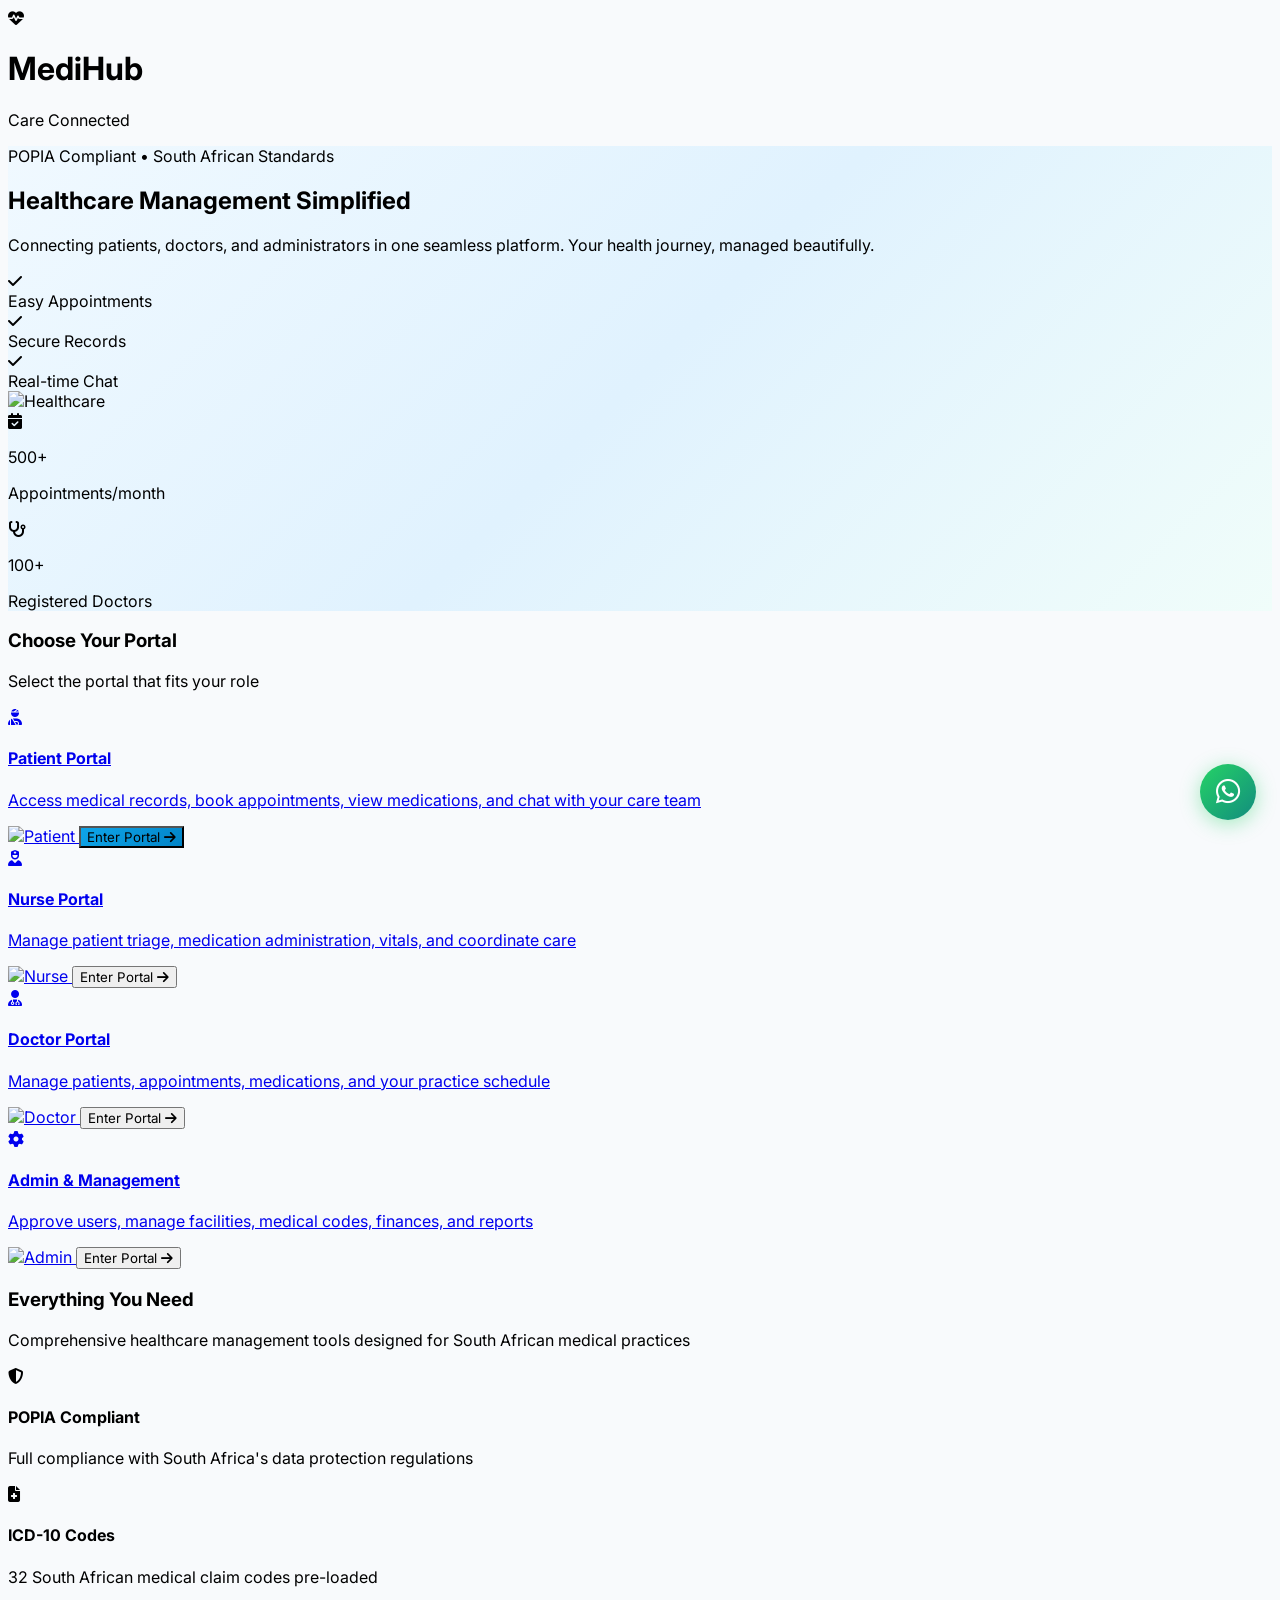
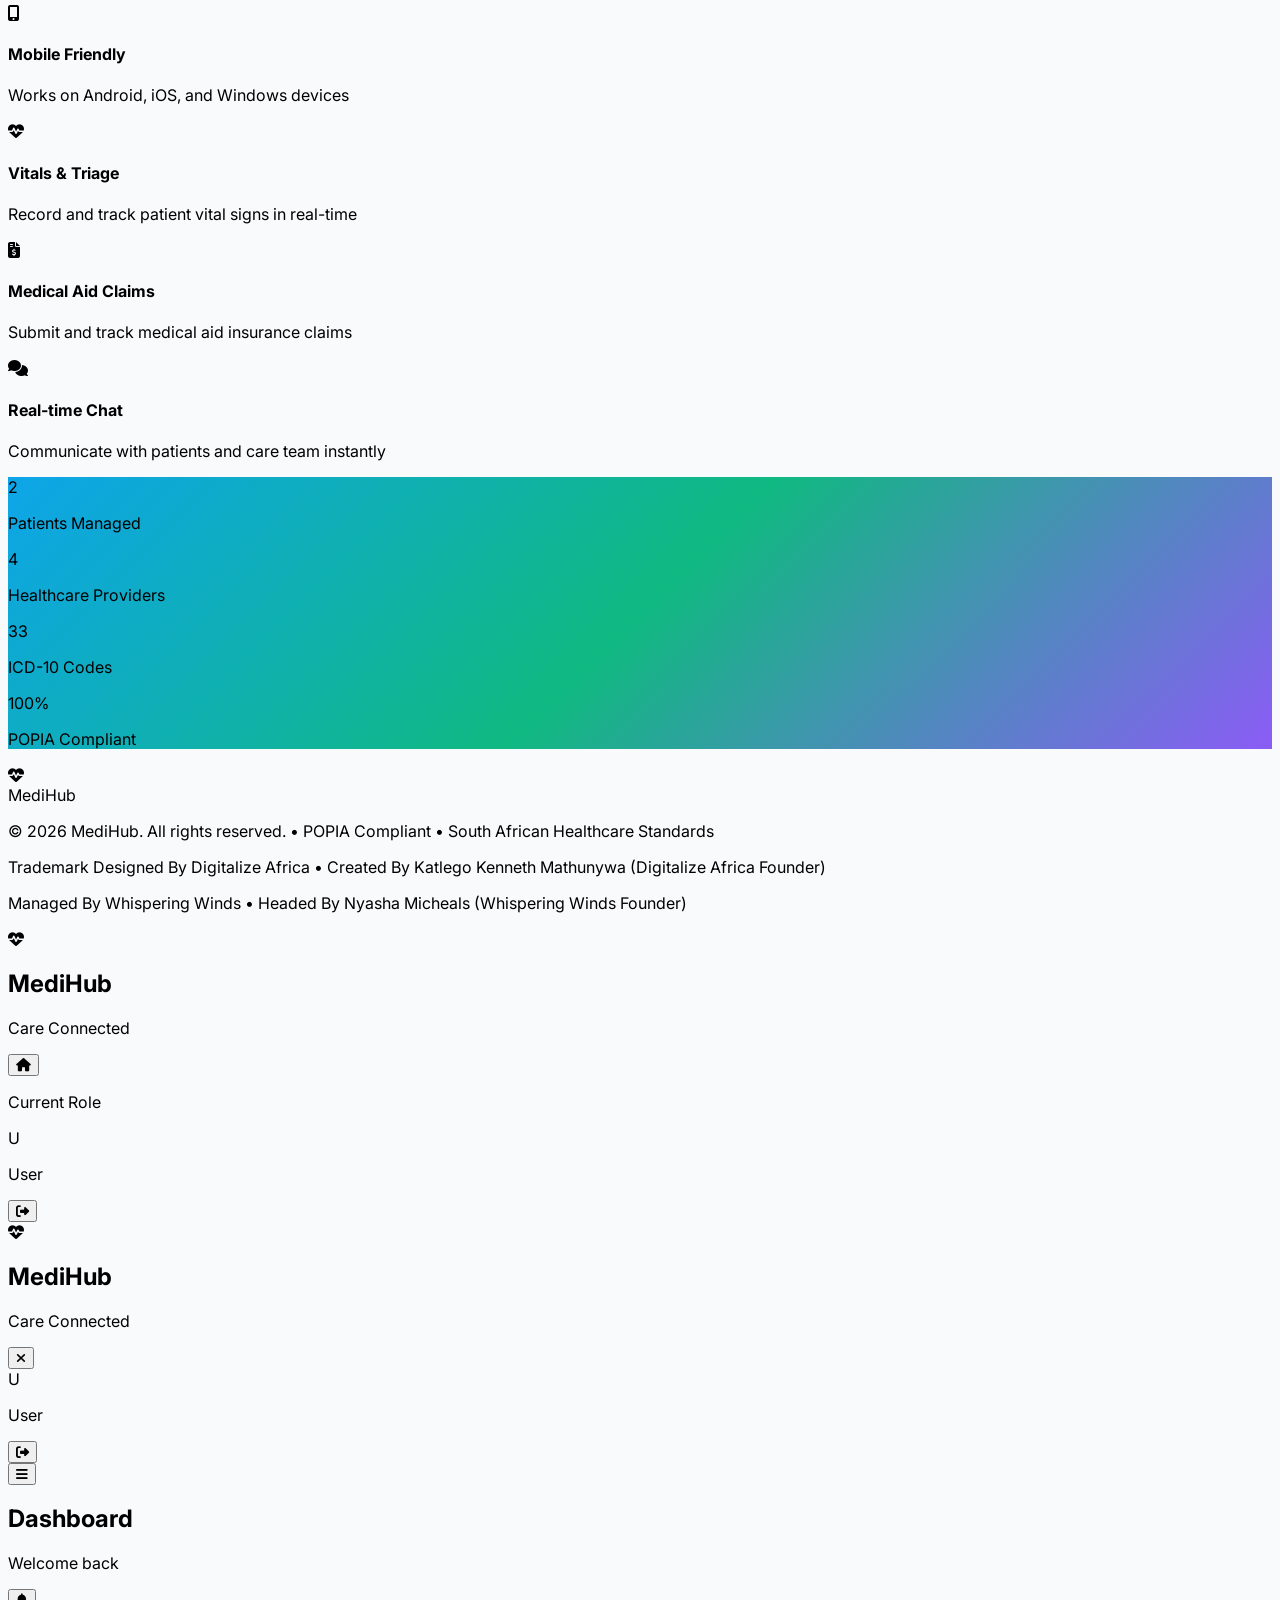
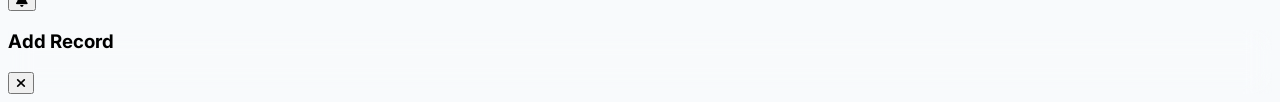
==== index.html @ 3eb8d5be "Deploy MediHub - full portal suite (admin, doctor, patient, nurse, styles, app)" ====
<!DOCTYPE html>
<html lang="en">
<head>
  <meta charset="UTF-8">
  <meta name="viewport" content="width=device-width, initial-scale=1.0">
  <title>MediHub - Care Connected</title>
  <script src="https://cdn.tailwindcss.com"></script>
  <script src="https://cdn.jsdelivr.net/npm/chart.js"></script>
  <link rel="stylesheet" href="https://cdnjs.cloudflare.com/ajax/libs/font-awesome/6.5.1/css/all.min.css">
  <style>
    @import url('https://fonts.googleapis.com/css2?family=Poppins:wght@300;400;500;600;700&display=swap');
    
    * { font-family: 'Poppins', sans-serif; }
    
    .sidebar-link.active { 
      background: linear-gradient(90deg, #0ea5e9 0%, #0284c7 100%); 
      color: white; 
      box-shadow: 0 4px 12px rgba(14, 165, 233, 0.3);
    }
    .modal { backdrop-filter: blur(8px); }
    .status-active { background: #dcfce7; color: #166534; }
    .status-inactive { background: #fee2e2; color: #991b1b; }
    .status-pending { background: #fef3c7; color: #92400e; }
    .status-completed { background: #dbeafe; color: #1e40af; }
    .status-scheduled { background: #e0e7ff; color: #3730a3; }
    .status-approved { background: #dcfce7; color: #166534; }
    .status-submitted { background: #dbeafe; color: #1e40af; }
    .status-rejected { background: #fee2e2; color: #991b1b; }
    .tab-btn.active { border-bottom: 2px solid #0ea5e9; color: #0ea5e9; font-weight: 600; }
    
    @keyframes fadeIn { from { opacity: 0; transform: translateY(10px); } to { opacity: 1; transform: translateY(0); } }
    @keyframes slideInLeft { from { opacity: 0; transform: translateX(-100%); } to { opacity: 1; transform: translateX(0); } }
    .fade-in { animation: fadeIn 0.4s cubic-bezier(0.16, 1, 0.3, 1); }
    .slide-in-left { animation: slideInLeft 0.3s ease-out; }
    .scroll-hidden::-webkit-scrollbar { display: none; }
    .scroll-hidden { -ms-overflow-style: none; scrollbar-width: none; }
    
    .portal-card { 
      transition: all 0.4s cubic-bezier(0.16, 1, 0.3, 1); 
    }
    .portal-card:hover { 
      transform: translateY(-8px); 
      box-shadow: 0 25px 50px -12px rgba(0, 0, 0, 0.15); 
    }
    
    .stat-card:hover {
      box-shadow: 0 10px 40px rgba(14, 165, 233, 0.15);
      transform: translateY(-3px);
      transition: all 0.3s ease;
    }
    
    .btn-primary {
      background: linear-gradient(135deg, #0ea5e9 0%, #0284c7 100%);
    }
    .btn-primary:hover {
      background: linear-gradient(135deg, #0284c7 0%, #0369a1 100%);
    }
    
    .gradient-bg {
      background: linear-gradient(135deg, #0ea5e9 0%, #10b981 50%, #8b5cf6 100%);
    }
    
    .hero-gradient {
      background: linear-gradient(135deg, #f0f9ff 0%, #e0f2fe 50%, #f0fdfa 100%);
    }
    
    .floating {
      animation: floating 3s ease-in-out infinite;
    }
    @keyframes floating {
      0%, 100% { transform: translateY(0px); }
      50% { transform: translateY(-15px); }
    }
    
    @keyframes pulse-ring {
      0% { transform: scale(0.8); opacity: 1; }
      100% { transform: scale(2); opacity: 0; }
    }
    .pulse-ring { animation: pulse-ring 1.5s cubic-bezier(0.215, 0.61, 0.355, 1) infinite; }
    
    @keyframes shimmer {
      0% { background-position: -200% 0; }
      100% { background-position: 200% 0; }
    }
    .shimmer-bg {
      background: linear-gradient(90deg, transparent 0%, rgba(255,255,255,0.4) 50%, transparent 100%);
      background-size: 200% 100%;
      animation: shimmer 2s infinite;
    }
    
    @media (max-width: 640px) {
      .stat-card h3 { font-size: 1.5rem; }
      .modal > div { margin: 0.5rem; max-height: 95vh; border-radius: 1.25rem; }
      table { font-size: 0.8125rem; }
      table th, table td { padding: 0.625rem 0.5rem; }
      .sidebar-link { padding: 0.875rem 1rem; }
      .portal-card { padding: 1.5rem; }
      .portal-card h4 { font-size: 1.25rem; }
    }
    
    @media (max-width: 480px) {
      .grid-cols-2 { grid-template-columns: repeat(1, minmax(0, 1fr)); }
      header h2 { font-size: 1.25rem; }
    }
    
    input[type="search"], input[type="text"], input[type="email"], input[type="number"], input[type="date"], input[type="time"], select, textarea {
      -webkit-appearance: none;
      -moz-appearance: none;
      appearance: none;
    }
    
    .toast {
      position: fixed; bottom: 1.5rem; right: 1.5rem; z-index: 9999;
      padding: 1rem 1.5rem; border-radius: 0.75rem; color: white; font-weight: 600;
      box-shadow: 0 10px 40px rgba(0,0,0,0.2);
      animation: fadeIn 0.3s ease-out;
    }
    .toast-success { background: linear-gradient(135deg, #10b981, #059669); }
    .toast-error { background: linear-gradient(135deg, #ef4444, #dc2626); }
    .toast-info { background: linear-gradient(135deg, #0ea5e9, #0284c7); }
  </style>
<link rel="stylesheet" href="styles.css">
</head>
<body class="bg-gray-50 text-gray-900">
  <!-- Landing Page -->
  <div id="landingPage" class="min-h-screen">
    <header class="bg-white shadow-sm sticky top-0 z-40">
      <div class="max-w-7xl mx-auto px-4 sm:px-6 lg:px-8 py-5">
        <div class="flex items-center justify-between">
          <div class="flex items-center gap-4">
            <div class="w-14 h-14 bg-gradient-to-br from-sky-500 to-emerald-500 rounded-2xl flex items-center justify-center shadow-lg">
              <i class="fas fa-heartbeat text-white text-3xl"></i>
            </div>
            <div>
              <h1 class="text-2xl md:text-3xl font-bold text-gray-900">MediHub</h1>
              <p class="text-sm text-gray-500">Care Connected</p>
            </div>
          </div>
        </div>
      </div>
    </header>

    <!-- Hero Section -->
    <section class="hero-gradient py-16 lg:py-24">
      <div class="max-w-7xl mx-auto px-4 sm:px-6 lg:px-8">
        <div class="grid lg:grid-cols-2 gap-12 items-center">
          <div class="space-y-8">
            <div class="inline-flex items-center gap-2 px-4 py-2 bg-white rounded-full shadow-sm border border-gray-100">
              <span class="flex h-2 w-2 relative">
                <span class="animate-ping absolute inline-flex h-full w-full rounded-full bg-emerald-400 opacity-75"></span>
                <span class="relative inline-flex rounded-full h-2 w-2 bg-emerald-500"></span>
              </span>
              <span class="text-sm font-medium text-gray-700">POPIA Compliant • South African Standards</span>
            </div>
            <h2 class="text-4xl lg:text-6xl font-bold text-gray-900 leading-tight">
              Healthcare Management <span class="text-transparent bg-clip-text bg-gradient-to-r from-sky-600 to-emerald-600">Simplified</span>
            </h2>
            <p class="text-xl text-gray-600 leading-relaxed max-w-lg">
              Connecting patients, doctors, and administrators in one seamless platform. Your health journey, managed beautifully.
            </p>
            <div class="flex flex-wrap gap-4">
              <div class="flex items-center gap-3">
                <div class="w-10 h-10 bg-emerald-100 rounded-full flex items-center justify-center text-emerald-600">
                  <i class="fas fa-check"></i>
                </div>
                <span class="text-gray-700 font-medium">Easy Appointments</span>
              </div>
              <div class="flex items-center gap-3">
                <div class="w-10 h-10 bg-sky-100 rounded-full flex items-center justify-center text-sky-600">
                  <i class="fas fa-check"></i>
                </div>
                <span class="text-gray-700 font-medium">Secure Records</span>
              </div>
              <div class="flex items-center gap-3">
                <div class="w-10 h-10 bg-purple-100 rounded-full flex items-center justify-center text-purple-600">
                  <i class="fas fa-check"></i>
                </div>
                <span class="text-gray-700 font-medium">Real-time Chat</span>
              </div>
            </div>
          </div>
          <div class="relative">
            <div class="floating">
              <img src="https://images.unsplash.com/photo-1576091160399-112ba8d25d1d?w=600&q=80" alt="Healthcare" class="rounded-3xl shadow-2xl">
            </div>
            <div class="absolute -bottom-6 -left-6 bg-white p-4 rounded-2xl shadow-xl border border-gray-100">
              <div class="flex items-center gap-3">
                <div class="w-12 h-12 bg-emerald-100 rounded-xl flex items-center justify-center">
                  <i class="fas fa-calendar-check text-2xl text-emerald-600"></i>
                </div>
                <div>
                  <p class="text-2xl font-bold text-gray-900">500+</p>
                  <p class="text-sm text-gray-500">Appointments/month</p>
                </div>
              </div>
            </div>
            <div class="absolute -top-6 -right-6 bg-white p-4 rounded-2xl shadow-xl border border-gray-100">
              <div class="flex items-center gap-3">
                <div class="w-12 h-12 bg-sky-100 rounded-xl flex items-center justify-center">
                  <i class="fas fa-stethoscope text-2xl text-sky-600"></i>
                </div>
                <div>
                  <p class="text-2xl font-bold text-gray-900">100+</p>
                  <p class="text-sm text-gray-500">Registered Doctors</p>
                </div>
              </div>
            </div>
          </div>
        </div>
      </div>
    </section>

    <!-- Portal Selection -->
    <main class="max-w-7xl mx-auto px-4 sm:px-6 lg:px-8 py-16">
      <div class="text-center mb-12">
        <h3 class="text-3xl md:text-4xl font-bold text-gray-900 mb-4">Choose Your Portal</h3>
        <p class="text-lg text-gray-600">Select the portal that fits your role</p>
      </div>

      <div class="grid grid-cols-1 md:grid-cols-2 lg:grid-cols-4 gap-8 max-w-7xl mx-auto">
        <a href="patient-portal.html" class="portal-card bg-white rounded-3xl border border-gray-200 p-8 shadow-sm block">
          <div class="w-24 h-24 bg-gradient-to-br from-sky-500 to-sky-600 rounded-3xl flex items-center justify-center mb-6 mx-auto shadow-lg">
            <i class="fas fa-user-injured text-white text-5xl"></i>
          </div>
          <div class="text-center">
            <h4 class="text-2xl font-bold text-gray-900 mb-3">Patient Portal</h4>
            <p class="text-gray-600 mb-6">Access medical records, book appointments, view medications, and chat with your care team</p>
            <img src="https://images.unsplash.com/photo-1505751172876-fa1923c5c528?w=400&q=80" alt="Patient" class="w-full h-40 object-cover rounded-2xl mb-6">
            <button class="w-full btn-primary hover:shadow-lg text-white py-4 px-6 rounded-2xl font-semibold transition-all flex items-center justify-center gap-2">
              Enter Portal <i class="fas fa-arrow-right"></i>
            </button>
          </div>
        </a>

        <a href="nurse-portal.html" class="portal-card bg-white rounded-3xl border border-gray-200 p-8 shadow-sm block">
          <div class="w-24 h-24 bg-gradient-to-br from-amber-500 to-orange-500 rounded-3xl flex items-center justify-center mb-6 mx-auto shadow-lg">
            <i class="fas fa-user-nurse text-white text-5xl"></i>
          </div>
          <div class="text-center">
            <h4 class="text-2xl font-bold text-gray-900 mb-3">Nurse Portal</h4>
            <p class="text-gray-600 mb-6">Manage patient triage, medication administration, vitals, and coordinate care</p>
            <img src="https://images.unsplash.com/photo-1584515933487-779824d29309?w=400&q=80" alt="Nurse" class="w-full h-40 object-cover rounded-2xl mb-6">
            <button class="w-full bg-gradient-to-r from-amber-500 to-orange-500 hover:shadow-lg text-white py-4 px-6 rounded-2xl font-semibold transition-all flex items-center justify-center gap-2">
              Enter Portal <i class="fas fa-arrow-right"></i>
            </button>
          </div>
        </a>

        <a href="doctor-portal.html" class="portal-card bg-white rounded-3xl border border-gray-200 p-8 shadow-sm block">
          <div class="w-24 h-24 bg-gradient-to-br from-emerald-500 to-emerald-600 rounded-3xl flex items-center justify-center mb-6 mx-auto shadow-lg">
            <i class="fas fa-user-md text-white text-5xl"></i>
          </div>
          <div class="text-center">
            <h4 class="text-2xl font-bold text-gray-900 mb-3">Doctor Portal</h4>
            <p class="text-gray-600 mb-6">Manage patients, appointments, medications, and your practice schedule</p>
            <img src="https://images.unsplash.com/photo-1559839734-2b71ea197ec2?w=400&q=80" alt="Doctor" class="w-full h-40 object-cover rounded-2xl mb-6">
            <button class="w-full bg-gradient-to-r from-emerald-500 to-emerald-600 hover:shadow-lg text-white py-4 px-6 rounded-2xl font-semibold transition-all flex items-center justify-center gap-2">
              Enter Portal <i class="fas fa-arrow-right"></i>
            </button>
          </div>
        </a>

        <a href="admin-portal.html" class="portal-card bg-white rounded-3xl border border-gray-200 p-8 shadow-sm block">
          <div class="w-24 h-24 bg-gradient-to-br from-purple-500 to-purple-600 rounded-3xl flex items-center justify-center mb-6 mx-auto shadow-lg">
            <i class="fas fa-cog text-white text-5xl"></i>
          </div>
          <div class="text-center">
            <h4 class="text-2xl font-bold text-gray-900 mb-3">Admin & Management</h4>
            <p class="text-gray-600 mb-6">Approve users, manage facilities, medical codes, finances, and reports</p>
            <img src="https://images.unsplash.com/photo-1460925895917-afdab827c52f?w=400&q=80" alt="Admin" class="w-full h-40 object-cover rounded-2xl mb-6">
            <button class="w-full bg-gradient-to-r from-purple-500 to-purple-600 hover:shadow-lg text-white py-4 px-6 rounded-2xl font-semibold transition-all flex items-center justify-center gap-2">
              Enter Portal <i class="fas fa-arrow-right"></i>
            </button>
          </div>
        </a>
      </div>
    </main>

    <!-- Features Section -->
    <section class="py-16 bg-white">
      <div class="max-w-7xl mx-auto px-4 sm:px-6 lg:px-8">
        <div class="text-center mb-12">
          <h3 class="text-3xl md:text-4xl font-bold text-gray-900 mb-4">Everything You Need</h3>
          <p class="text-lg text-gray-600 max-w-2xl mx-auto">Comprehensive healthcare management tools designed for South African medical practices</p>
        </div>
        <div class="grid grid-cols-1 sm:grid-cols-2 lg:grid-cols-3 gap-8">
          <div class="p-6 bg-gradient-to-br from-sky-50 to-sky-100 rounded-2xl border border-sky-200">
            <div class="w-14 h-14 bg-gradient-to-br from-sky-500 to-sky-600 rounded-2xl flex items-center justify-center mb-4 shadow-lg">
              <i class="fas fa-shield-alt text-white text-2xl"></i>
            </div>
            <h4 class="text-xl font-bold text-gray-900 mb-2">POPIA Compliant</h4>
            <p class="text-gray-600">Full compliance with South Africa's data protection regulations</p>
          </div>
          <div class="p-6 bg-gradient-to-br from-emerald-50 to-emerald-100 rounded-2xl border border-emerald-200">
            <div class="w-14 h-14 bg-gradient-to-br from-emerald-500 to-emerald-600 rounded-2xl flex items-center justify-center mb-4 shadow-lg">
              <i class="fas fa-file-medical text-white text-2xl"></i>
            </div>
            <h4 class="text-xl font-bold text-gray-900 mb-2">ICD-10 Codes</h4>
            <p class="text-gray-600">32 South African medical claim codes pre-loaded</p>
          </div>
          <div class="p-6 bg-gradient-to-br from-purple-50 to-purple-100 rounded-2xl border border-purple-200">
            <div class="w-14 h-14 bg-gradient-to-br from-purple-500 to-purple-600 rounded-2xl flex items-center justify-center mb-4 shadow-lg">
              <i class="fas fa-mobile-alt text-white text-2xl"></i>
            </div>
            <h4 class="text-xl font-bold text-gray-900 mb-2">Mobile Friendly</h4>
            <p class="text-gray-600">Works on Android, iOS, and Windows devices</p>
          </div>
          <div class="p-6 bg-gradient-to-br from-amber-50 to-amber-100 rounded-2xl border border-amber-200">
            <div class="w-14 h-14 bg-gradient-to-br from-amber-500 to-amber-600 rounded-2xl flex items-center justify-center mb-4 shadow-lg">
              <i class="fas fa-heartbeat text-white text-2xl"></i>
            </div>
            <h4 class="text-xl font-bold text-gray-900 mb-2">Vitals & Triage</h4>
            <p class="text-gray-600">Record and track patient vital signs in real-time</p>
          </div>
          <div class="p-6 bg-gradient-to-br from-red-50 to-red-100 rounded-2xl border border-red-200">
            <div class="w-14 h-14 bg-gradient-to-br from-red-500 to-red-600 rounded-2xl flex items-center justify-center mb-4 shadow-lg">
              <i class="fas fa-file-invoice-dollar text-white text-2xl"></i>
            </div>
            <h4 class="text-xl font-bold text-gray-900 mb-2">Medical Aid Claims</h4>
            <p class="text-gray-600">Submit and track medical aid insurance claims</p>
          </div>
          <div class="p-6 bg-gradient-to-br from-indigo-50 to-indigo-100 rounded-2xl border border-indigo-200">
            <div class="w-14 h-14 bg-gradient-to-br from-indigo-500 to-indigo-600 rounded-2xl flex items-center justify-center mb-4 shadow-lg">
              <i class="fas fa-comments text-white text-2xl"></i>
            </div>
            <h4 class="text-xl font-bold text-gray-900 mb-2">Real-time Chat</h4>
            <p class="text-gray-600">Communicate with patients and care team instantly</p>
          </div>
        </div>
      </div>
    </section>

    <!-- Stats Banner -->
    <section class="gradient-bg py-16">
      <div class="max-w-7xl mx-auto px-4 sm:px-6 lg:px-8">
        <div class="grid grid-cols-2 lg:grid-cols-4 gap-8 text-center">
          <div>
            <p class="text-4xl md:text-5xl font-bold text-white mb-2" id="statPatients">0</p>
            <p class="text-white/80 font-medium">Patients Managed</p>
          </div>
          <div>
            <p class="text-4xl md:text-5xl font-bold text-white mb-2" id="statProviders">0</p>
            <p class="text-white/80 font-medium">Healthcare Providers</p>
          </div>
          <div>
            <p class="text-4xl md:text-5xl font-bold text-white mb-2" id="statCodes">0</p>
            <p class="text-white/80 font-medium">ICD-10 Codes</p>
          </div>
          <div>
            <p class="text-4xl md:text-5xl font-bold text-white mb-2">100%</p>
            <p class="text-white/80 font-medium">POPIA Compliant</p>
          </div>
        </div>
      </div>
    </section>

    <footer class="bg-white border-t border-gray-200 py-8">
      <div class="max-w-7xl mx-auto px-4 sm:px-6 lg:px-8">
        <div class="flex flex-col md:flex-row items-center justify-between gap-4">
          <div class="flex items-center gap-3">
            <div class="w-10 h-10 bg-gradient-to-br from-sky-500 to-emerald-500 rounded-xl flex items-center justify-center">
              <i class="fas fa-heartbeat text-white text-xl"></i>
            </div>
            <span class="font-semibold text-gray-900">MediHub</span>
          </div>
          <p class="text-gray-500 text-center text-sm">© 2026 MediHub. All rights reserved. • POPIA Compliant • South African Healthcare Standards</p>
        </div>
        <div class="mt-4 pt-4 border-t border-gray-100 text-center">
          <p class="text-xs text-gray-400">Trademark Designed By <span class="font-semibold text-gray-500">Digitalize Africa</span> • Created By <span class="font-semibold text-gray-500">Katlego Kenneth Mathunywa</span> (Digitalize Africa Founder)</p>
          <p class="text-xs text-gray-400 mt-1">Managed By <span class="font-semibold text-gray-500">Whispering Winds</span> • Headed By <span class="font-semibold text-gray-500">Nyasha Micheals</span> (Whispering Winds Founder)</p>
        </div>
      </div>
    </footer>
  </div>

  <!-- Application -->
  <div id="app" class="flex h-screen overflow-hidden hidden">
    <aside id="sidebar" class="w-72 bg-white border-r border-gray-200 flex-shrink-0 hidden md:flex flex-col transition-all duration-300">
      <div class="p-6 border-b border-gray-200">
        <div class="flex items-center justify-between">
          <div class="flex items-center gap-3">
            <div class="w-12 h-12 bg-gradient-to-br from-sky-500 to-emerald-500 rounded-2xl flex items-center justify-center">
              <i class="fas fa-heartbeat text-white text-2xl"></i>
            </div>
            <div>
              <h1 class="text-xl font-bold text-gray-900">MediHub</h1>
              <p class="text-xs text-gray-500">Care Connected</p>
            </div>
          </div>
          <button onclick="goToLanding()" class="text-gray-500 hover:text-gray-700" title="Back to Landing">
            <i class="fas fa-home text-lg"></i>
          </button>
        </div>
      </div>
      
      <div id="roleDisplay" class="p-4 border-b border-gray-200">
        <div class="bg-gradient-to-r from-sky-50 to-emerald-50 rounded-xl p-4">
          <p class="text-xs font-semibold text-gray-600 mb-1">Current Role</p>
          <p id="currentRoleText" class="text-base font-bold text-gray-900 capitalize"></p>
        </div>
      </div>
      
      <nav id="sidebarNav" class="flex-1 p-4 space-y-2 overflow-y-auto scroll-hidden"></nav>
      
      <div class="p-4 border-t border-gray-200 bg-gray-50">
        <div class="flex items-center gap-4">
          <div class="w-12 h-12 bg-gradient-to-br from-sky-500 to-emerald-500 rounded-full flex items-center justify-center text-white font-semibold text-lg" id="userAvatar">U</div>
          <div class="flex-1 min-w-0">
            <p class="text-sm font-medium text-gray-900 truncate" id="userName">User</p>
            <p class="text-xs text-gray-500 truncate" id="userRoleText"></p>
          </div>
          <button onclick="logout()" class="text-gray-400 hover:text-red-500 p-2 rounded-lg transition-all" title="Logout">
            <i class="fas fa-sign-out-alt text-lg"></i>
          </button>
        </div>
      </div>
    </aside>

    <div id="mobileOverlay" class="fixed inset-0 bg-black bg-opacity-50 z-40 hidden md:hidden"></div>
    <aside id="mobileSidebar" class="fixed inset-y-0 left-0 w-72 bg-white flex-shrink-0 flex flex-col transition-transform duration-300 -translate-x-full z-50 md:hidden shadow-2xl">
      <div class="p-6 border-b border-gray-200">
        <div class="flex items-center justify-between">
          <div class="flex items-center gap-3">
            <div class="w-12 h-12 bg-gradient-to-br from-sky-500 to-emerald-500 rounded-2xl flex items-center justify-center">
              <i class="fas fa-heartbeat text-white text-2xl"></i>
            </div>
            <div>
              <h1 class="text-xl font-bold text-gray-900">MediHub</h1>
              <p class="text-xs text-gray-500">Care Connected</p>
            </div>
          </div>
          <button id="closeMobileSidebar" class="text-gray-500 hover:text-gray-700">
            <i class="fas fa-times text-2xl"></i>
          </button>
        </div>
      </div>
      <div id="mobileNav" class="flex-1 overflow-y-auto p-4 space-y-2"></div>
      <div class="p-4 border-t border-gray-200 bg-gray-50">
        <div class="flex items-center gap-3">
          <div class="w-10 h-10 bg-gradient-to-br from-sky-500 to-emerald-500 rounded-full flex items-center justify-center text-white font-semibold" id="mobileUserAvatar">U</div>
          <div class="flex-1 min-w-0">
            <p class="text-sm font-medium text-gray-900 truncate" id="mobileUserName">User</p>
            <p class="text-xs text-gray-500 truncate" id="mobileUserRole"></p>
          </div>
          <button onclick="logout()" class="text-gray-400 hover:text-red-500 p-2 rounded-lg transition-all" title="Logout">
            <i class="fas fa-sign-out-alt"></i>
          </button>
        </div>
      </div>
    </aside>

    <div class="flex-1 flex flex-col overflow-hidden bg-gray-50">
      <header class="bg-white border-b border-gray-200 px-4 md:px-8 py-4 shadow-sm">
        <div class="flex items-center justify-between">
          <div class="flex items-center gap-4">
            <button id="mobileMenuBtn" class="md:hidden text-gray-600 hover:text-gray-900 p-2 hover:bg-gray-100 rounded-xl">
              <i class="fas fa-bars text-2xl"></i>
            </button>
            <div>
              <h2 class="text-2xl md:text-3xl font-bold text-gray-900" id="pageTitle">Dashboard</h2>
              <p class="text-sm text-gray-500 hidden sm:block" id="pageSubtitle">Welcome back</p>
            </div>
          </div>
          <div class="flex items-center gap-3">
            <button class="relative p-3 text-gray-600 hover:bg-gray-100 rounded-xl transition-all">
              <i class="fas fa-bell text-xl"></i>
              <span class="absolute top-1 right-1 w-3 h-3 bg-red-500 rounded-full border-2 border-white"></span>
            </button>
          </div>
        </div>
      </header>

      <main id="contentArea" class="flex-1 overflow-y-auto p-4 md:p-8 pb-24"></main>
    </div>
  </div>

  <!-- Modal -->
  <div id="modal" class="modal fixed inset-0 bg-black bg-opacity-60 hidden items-center justify-center z-[60] p-4">
    <div class="bg-white rounded-3xl shadow-2xl w-full max-w-2xl max-h-[90vh] overflow-y-auto">
      <div class="p-6 md:p-8 border-b border-gray-200 flex items-center justify-between sticky top-0 bg-white z-10">
        <h3 class="text-xl md:text-2xl font-bold text-gray-900" id="modalTitle">Add Record</h3>
        <button id="closeModal" class="text-gray-400 hover:text-gray-600 transition-all p-2 hover:bg-gray-100 rounded-xl">
          <i class="fas fa-times text-2xl"></i>
        </button>
      </div>
      <form id="modalForm" class="p-6 md:p-8 space-y-5"></form>
    </div>
  </div>

<script>
const DB_NAME = 'MediHubDB';
const DB_VERSION = 5;
let db;
let currentRole = null;
let currentView = 'dashboard';
let editingId = null;
let currentUser = null; // To store the logged-in user

const initDB = () => {
  return new Promise((resolve, reject) => {
    const request = indexedDB.open(DB_NAME, DB_VERSION);
    request.onerror = () => reject(request.error);
    request.onsuccess = () => {
      db = request.result;
      resolve(db);
    };
    request.onupgradeneeded = (event) => {
      db = event.target.result;
      const stores = ['patients', 'doctors', 'nurses', 'vitals', 'clinics', 'hospitals', 'medications', 'appointments', 'records', 'admins', 'medicalCodes', 'auditLogs', 'chatMessages', 'doctorSchedules', 'payments', 'expenses', 'claims', 'invoices', 'prescriptions', 'doctorNotes', 'procedures'];
      stores.forEach(store => {
        if (!db.objectStoreNames.contains(store)) db.createObjectStore(store, { keyPath: 'id', autoIncrement: true });
      });
    };
  });
};

const dbAdd = (store, data) => {
  return new Promise((resolve, reject) => {
    const tx = db.transaction(store, 'readwrite');
    const request = tx.objectStore(store).add(data);
    request.onsuccess = () => resolve(request.result);
    request.onerror = () => reject(request.error);
  });
};
const dbGetAll = (store) => new Promise((resolve, reject) => {
  const tx = db.transaction(store, 'readonly');
  const request = tx.objectStore(store).getAll();
  request.onsuccess = () => resolve(request.result);
  request.onerror = () => reject(request.error);
});
const dbGetById = (store, id) => new Promise((resolve, reject) => {
  const tx = db.transaction(store, 'readonly');
  const request = tx.objectStore(store).get(id);
  request.onsuccess = () => resolve(request.result);
  request.onerror = () => reject(request.error);
});
const dbUpdate = (store, data) => new Promise((resolve, reject) => {
  const tx = db.transaction(store, 'readwrite');
  const request = tx.objectStore(store).put(data);
  request.onsuccess = () => resolve(request.result);
  request.onerror = () => reject(request.error);
});
const dbDelete = (store, id) => new Promise((resolve, reject) => {
  const tx = db.transaction(store, 'readwrite');
  const request = tx.objectStore(store).delete(id);
  request.onsuccess = () => resolve();
  request.onerror = () => reject(request.error);
});

const loadSampleData = async () => {
  const patients = await dbGetAll('patients');
  if (patients.length > 0) return;
  const samplePatients = [
    { firstName: 'John', lastName: 'Smith', username: 'Patient1', password: 'Patient@123', email: 'john.smith@email.com', phone: '082 123 4567', idNumber: '8503155012089', dob: '1985-03-15', gender: 'Male', address: '123 Main St, Johannesburg, GP', postalCode: '2000', bloodType: 'O+', allergies: 'Penicillin', medicalAid: 'Discovery Health', medicalAidNumber: 'DH123456', chronicConditions: 'Hypertension, Type 2 Diabetes', currentMedications: 'Metformin 500mg, Lisinopril 10mg', medicalHistory: 'Appendectomy 2015', familyHistory: 'Father - Heart Disease', emergencyContactName: 'Jane Smith', emergencyContactPhone: '082 111 2222', emergencyContactRelation: 'Wife', status: 'pending', createdAt: new Date().toISOString() },
    { firstName: 'Emily', lastName: 'Johnson', username: 'Patient2', password: 'Patient@123', email: 'emily.j@email.com', phone: '083 234 5678', idNumber: '9007220023098', dob: '1990-07-22', gender: 'Female', address: '456 Oak Ave, Cape Town, WC', postalCode: '8000', bloodType: 'A+', allergies: 'None', medicalAid: 'Momentum', medicalAidNumber: 'MM789012', chronicConditions: 'Asthma', currentMedications: 'Salbutamol inhaler', medicalHistory: 'Tonsillectomy 2005', familyHistory: 'Mother - Asthma, Grandmother - Breast Cancer', emergencyContactName: 'Robert Johnson', emergencyContactPhone: '083 333 4444', emergencyContactRelation: 'Father', status: 'approved', createdAt: new Date().toISOString() }
  ];
  const sampleDoctors = [
    { firstName: 'Sarah', lastName: 'Wilson', username: 'Doc1', password: 'Doc@1234', email: 'sarah.w@medihub.com', phone: '011 123 4567', specialization: 'Cardiology', licenseNumber: 'MD12345', practiceNumber: 'PR67890', status: 'approved', createdAt: new Date().toISOString() },
    { firstName: 'James', lastName: 'Miller', username: 'Doc2', password: 'Doc@1234', email: 'jmiller@medihub.com', phone: '021 234 5678', specialization: 'Neurology', licenseNumber: 'MD12346', practiceNumber: 'PR67891', status: 'pending', createdAt: new Date().toISOString() }
  ];
  const sampleNurses = [
    { firstName: 'Lisa', lastName: 'Brown', username: 'Nurse1', password: 'Nurse@1234', email: 'lisa.b@medihub.com', phone: '010 987 6543', specialization: 'General Nursing', licenseNumber: 'RN45678', status: 'approved', createdAt: new Date().toISOString() },
    { firstName: 'Michael', lastName: 'Davis', username: 'Nurse2', password: 'Nurse@1234', email: 'mdavis@medihub.com', phone: '021 876 5432', specialization: 'Paediatric Nursing', licenseNumber: 'RN45679', status: 'pending', createdAt: new Date().toISOString() }
  ];
  const sampleAdmins = [
    { firstName: 'Kumalop', lastName: 'Admin', username: 'Kumalop', password: 'Paul12345', email: 'kumalop@medihub.com', phone: '010 123 4567', role: 'Super Admin', status: 'active', createdAt: new Date().toISOString() },
    { firstName: 'Mathunywa', lastName: 'K', username: 'MathunywaK', password: 'Admin@1234', email: 'mathunywa@medihub.com', phone: '010 234 5678', role: 'Admin', status: 'active', createdAt: new Date().toISOString() },
    { firstName: 'Micheals', lastName: 'N', username: 'MichealsN', password: 'Admin@1234', email: 'micheals@medihub.com', phone: '010 345 6789', role: 'Admin', status: 'active', createdAt: new Date().toISOString() }
  ];
  const sampleMedicalCodes = [
    { code: 'A00', description: 'Cholera', type: 'ICD-10', createdAt: new Date().toISOString() },
    { code: 'A09', description: 'Diarrhoea and gastroenteritis of presumed infectious origin', type: 'ICD-10', createdAt: new Date().toISOString() },
    { code: 'B20', description: 'Human immunodeficiency virus [HIV] disease', type: 'ICD-10', createdAt: new Date().toISOString() },
    { code: 'C50', description: 'Malignant neoplasm of breast', type: 'ICD-10', createdAt: new Date().toISOString() },
    { code: 'D50', description: 'Iron deficiency anaemias', type: 'ICD-10', createdAt: new Date().toISOString() },
    { code: 'E11', description: 'Type 2 diabetes mellitus', type: 'ICD-10', createdAt: new Date().toISOString() },
    { code: 'E78', description: 'Disorders of lipoprotein metabolism and other lipidaemias', type: 'ICD-10', createdAt: new Date().toISOString() },
    { code: 'F32', description: 'Depressive episode', type: 'ICD-10', createdAt: new Date().toISOString() },
    { code: 'G40', description: 'Epilepsy', type: 'ICD-10', createdAt: new Date().toISOString() },
    { code: 'I10', description: 'Essential (primary) hypertension', type: 'ICD-10', createdAt: new Date().toISOString() },
    { code: 'I20', description: 'Angina pectoris', type: 'ICD-10', createdAt: new Date().toISOString() },
    { code: 'I25', description: 'Chronic ischaemic heart disease', type: 'ICD-10', createdAt: new Date().toISOString() },
    { code: 'I50', description: 'Heart failure', type: 'ICD-10', createdAt: new Date().toISOString() },
    { code: 'J00', description: 'Acute nasopharyngitis', type: 'ICD-10', createdAt: new Date().toISOString() },
    { code: 'J45', description: 'Asthma', type: 'ICD-10', createdAt: new Date().toISOString() },
    { code: 'J47', description: 'Chronic obstructive pulmonary disease', type: 'ICD-10', createdAt: new Date().toISOString() },
    { code: 'J15', description: 'Bacterial pneumonia, not elsewhere classified', type: 'ICD-10', createdAt: new Date().toISOString() },
    { code: 'K21', description: 'Gastro-oesophageal reflux disease', type: 'ICD-10', createdAt: new Date().toISOString() },
    { code: 'K29', description: 'Gastritis and duodenitis', type: 'ICD-10', createdAt: new Date().toISOString() },
    { code: 'M05', description: 'Rheumatoid arthritis', type: 'ICD-10', createdAt: new Date().toISOString() },
    { code: 'M54', description: 'Dorsalgia', type: 'ICD-10', createdAt: new Date().toISOString() },
    { code: 'M80', description: 'Vitamin D deficiency', type: 'ICD-10', createdAt: new Date().toISOString() },
    { code: 'N18', description: 'Chronic kidney disease', type: 'ICD-10', createdAt: new Date().toISOString() },
    { code: 'O00-O99', description: 'Pregnancy, childbirth and the puerperium', type: 'ICD-10', createdAt: new Date().toISOString() },
    { code: 'R05', description: 'Cough', type: 'ICD-10', createdAt: new Date().toISOString() },
    { code: 'R10', description: 'Abdominal and pelvic pain', type: 'ICD-10', createdAt: new Date().toISOString() },
    { code: 'R51', description: 'Headache', type: 'ICD-10', createdAt: new Date().toISOString() },
    { code: 'Z00', description: 'General adult medical examination', type: 'ICD-10', createdAt: new Date().toISOString() },
    { code: 'Z01', description: 'General medical examination', type: 'ICD-10', createdAt: new Date().toISOString() },
    { code: 'Z23', description: 'Encounter for immunization', type: 'ICD-10', createdAt: new Date().toISOString() },
    { code: 'Z51', description: 'Palliative care', type: 'ICD-10', createdAt: new Date().toISOString() },
    { code: 'Z71', description: 'Persons encountering health services for counselling', type: 'ICD-10', createdAt: new Date().toISOString() },
    { code: 'Z76', description: 'Persons encountering health services in other circumstances', type: 'ICD-10', createdAt: new Date().toISOString() }
  ];
  const samplePayments = [
    { patientId: 2, patientName: 'Emily Johnson', amount: 550.00, method: 'medical-aid', medicalAid: 'Momentum', reference: 'MN-2025-001', date: new Date(Date.now() - 86400000 * 7).toISOString(), status: 'completed' },
    { patientId: 2, patientName: 'Emily Johnson', amount: 350.00, method: 'cash', reference: 'CASH-001', date: new Date(Date.now() - 86400000 * 5).toISOString(), status: 'completed' },
    { patientId: 1, patientName: 'John Smith', amount: 800.00, method: 'card', reference: 'CRD-789', date: new Date(Date.now() - 86400000 * 3).toISOString(), status: 'completed' },
    { patientId: 2, patientName: 'Emily Johnson', amount: 450.00, method: 'medical-aid', medicalAid: 'Momentum', reference: 'MN-2025-002', date: new Date(Date.now() - 86400000).toISOString(), status: 'pending' }
  ];
  const sampleExpenses = [
    { description: 'Medical Supplies', category: 'supplies', amount: 2500.00, date: new Date(Date.now() - 86400000 * 10).toISOString(), paymentMethod: 'eft' },
    { description: 'Staff Salaries', category: 'salaries', amount: 45000.00, date: new Date(Date.now() - 86400000 * 7).toISOString(), paymentMethod: 'eft' },
    { description: 'Utilities', category: 'utilities', amount: 3500.00, date: new Date(Date.now() - 86400000 * 5).toISOString(), paymentMethod: 'debit-order' },
    { description: 'Equipment Maintenance', category: 'maintenance', amount: 1800.00, date: new Date(Date.now() - 86400000 * 2).toISOString(), paymentMethod: 'card' }
  ];
  const sampleClaims = [
    { patientId: 2, patientName: 'Emily Johnson', doctorId: 1, doctorName: 'Dr. Sarah Wilson', medicalAid: 'Momentum', memberNumber: 'MM789012', amount: 1200.00, serviceDate: new Date(Date.now() - 86400000 * 14).toISOString(), status: 'submitted', codes: ['Z00'] }
  ];
  const sampleSchedules = [
    { doctorId: 1, doctorName: 'Dr. Sarah Wilson', day: 'Monday', startTime: '09:00', endTime: '17:00', available: true },
    { doctorId: 1, doctorName: 'Dr. Sarah Wilson', day: 'Tuesday', startTime: '09:00', endTime: '17:00', available: true },
    { doctorId: 1, doctorName: 'Dr. Sarah Wilson', day: 'Wednesday', startTime: '09:00', endTime: '15:00', available: true },
    { doctorId: 1, doctorName: 'Dr. Sarah Wilson', day: 'Thursday', startTime: '09:00', endTime: '17:00', available: true },
    { doctorId: 1, doctorName: 'Dr. Sarah Wilson', day: 'Friday', startTime: '09:00', endTime: '14:00', available: true },
    { doctorId: 1, doctorName: 'Dr. Sarah Wilson', day: 'Saturday', startTime: '09:00', endTime: '12:00', available: false },
    { doctorId: 1, doctorName: 'Dr. Sarah Wilson', day: 'Sunday', startTime: '00:00', endTime: '00:00', available: false }
  ];
  for (const p of samplePatients) await dbAdd('patients', p);
  for (const d of sampleDoctors) await dbAdd('doctors', d);
  for (const n of sampleNurses) await dbAdd('nurses', n);
  for (const a of sampleAdmins) await dbAdd('admins', a);
  for (const c of sampleMedicalCodes) await dbAdd('medicalCodes', c);
  for (const p of samplePayments) await dbAdd('payments', p);
  for (const e of sampleExpenses) await dbAdd('expenses', e);
  for (const cl of sampleClaims) await dbAdd('claims', cl);
  for (const s of sampleSchedules) await dbAdd('doctorSchedules', s);
  const sampleProcedures = [
    { name: 'General Consultation', category: 'Consultation', duration: '15 min', standard: true },
    { name: 'Blood Pressure Check', category: 'Vitals', duration: '5 min', standard: true },
    { name: 'Blood Glucose Test', category: 'Lab', duration: '5 min', standard: true },
    { name: 'Urine Test', category: 'Lab', duration: '10 min', standard: true },
    { name: 'HIV Test (Rapid)', category: 'Lab', duration: '15 min', standard: true },
    { name: 'TB Screening', category: 'Screening', duration: '15 min', standard: true },
    { name: 'Child Immunisation', category: 'Prevention', duration: '10 min', standard: true },
    { name: 'Wound Dressing', category: 'Procedure', duration: '15 min', standard: true },
    { name: 'ECG', category: 'Diagnostic', duration: '20 min', standard: true },
  ];
  for (const p of sampleProcedures) await dbAdd('procedures', p);
  const samplePrescriptions = [
    { patientId: 1, patientName: 'John Smith', doctorName: 'Dr. Sarah Wilson', medication: 'Metformin 500mg', dosage: '1 tablet twice daily', quantity: 60, repeats: 2, instructions: 'Take with meals', status: 'dispensed', prescribedDate: new Date(Date.now() - 86400000 * 5).toISOString(), notes: 'For diabetes management' },
    { patientId: 2, patientName: 'Emily Johnson', doctorName: 'Dr. Sarah Wilson', medication: 'Salbutamol Inhaler 100mcg', dosage: '2 puffs as needed', quantity: 1, repeats: 3, instructions: 'Use when short of breath', status: 'active', prescribedDate: new Date(Date.now() - 86400000 * 2).toISOString(), notes: 'For asthma' },
  ];
  for (const p of samplePrescriptions) await dbAdd('prescriptions', p);
  const sampleNotes = [
    { patientId: 1, patientName: 'John Smith', doctorName: 'Dr. Sarah Wilson', note: 'Patient presenting with elevated BP 145/95. Advised lifestyle modifications.', type: 'consultation', createdAt: new Date(Date.now() - 86400000 * 5).toISOString() },
    { patientId: 2, patientName: 'Emily Johnson', doctorName: 'Dr. Sarah Wilson', note: 'Asthma review. Patient reports good control. Continue current management.', type: 'follow-up', createdAt: new Date(Date.now() - 86400000 * 2).toISOString() },
  ];
  for (const n of sampleNotes) await dbAdd('doctorNotes', n);
};

const goToLanding = () => {
  document.getElementById('landingPage').classList.remove('hidden');
  document.getElementById('app').classList.add('hidden');
  currentRole = null;
  currentUser = null;
};
const logout = () => {
  currentUser = null;
  currentRole = null;
  document.getElementById('app').classList.add('hidden');
  document.getElementById('landingPage').classList.remove('hidden');
  showToast('Logged out successfully', 'info');
};
// Authentication Functions
const loginUser = async (role, username, password) => {
  const store = role === 'admin' ? 'admins' : role === 'doctor' ? 'doctors' : role === 'nurse' ? 'nurses' : 'patients';
  const users = await dbGetAll(store);
  const user = users.find(u => u.username === username && u.password === password);
  
  if (user) {
    currentUser = user;
    currentRole = role;
    return user;
  }
  return null;
};

const goToPortal = async (role) => {
  // Show a login modal for the selected role
  currentRole = role;
  openLoginModal(role);
};

const openLoginModal = (role) => {
  const formHtml = `
    <div class="space-y-4">
      <div>
        <label class="block text-sm font-semibold text-gray-700 mb-2">Username</label>
        <input type="text" name="username" required class="w-full px-4 py-3 border border-gray-200 rounded-xl focus:ring-2 focus:ring-sky-500 outline-none" placeholder="Enter your username">
      </div>
      <div>
        <label class="block text-sm font-semibold text-gray-700 mb-2">Password</label>
        <input type="password" name="password" required class="w-full px-4 py-3 border border-gray-200 rounded-xl focus:ring-2 focus:ring-sky-500 outline-none" placeholder="Enter your password">
      </div>
    </div>
    <div class="mt-8 flex justify-end gap-3">
      <button type="button" onclick="closeModal()" class="px-6 py-3 text-gray-700 bg-gray-100 rounded-xl font-semibold hover:bg-gray-200 transition-all">Cancel</button>
      <button type="submit" class="px-6 py-3 bg-gradient-to-r from-sky-500 to-sky-600 text-white rounded-xl font-semibold hover:shadow-lg transition-all">Login</button>
    </div>
  `;
  
  openModal(`Login as ${role.charAt(0).toUpperCase() + role.slice(1)}`, formHtml, async (form) => {
    const username = form.username.value;
    const password = form.password.value;
    
    const user = await loginUser(currentRole, username, password);
    if (user) {
      closeModal();
      document.getElementById('landingPage').classList.add('hidden');
      document.getElementById('app').classList.remove('hidden');
      document.getElementById('currentRoleText').textContent = currentRole.charAt(0).toUpperCase() + currentRole.slice(1) + ' Portal';
      renderNavigation();
      renderView('dashboard');
      await loadSampleData();
      await loadUserData();
    } else {
      alert('Invalid username or password');
    }
  });
};

const loadUserData = async () => {
  let user = currentUser, roleText = '';
  if (!user) {
    if (currentRole === 'admin') {
      const admins = await dbGetAll('admins');
      user = admins[0];
      roleText = user ? user.role : 'Admin';
    } else if (currentRole === 'doctor') {
      const doctors = await dbGetAll('doctors');
      user = doctors.find(d => d.status === 'approved') || doctors[0];
      roleText = user ? 'Dr. ' + user.lastName : 'Doctor';
    } else if (currentRole === 'nurse') {
      const nurses = await dbGetAll('nurses');
      user = nurses.find(n => n.status === 'approved') || nurses[0];
      roleText = user ? user.specialization : 'Nurse';
    } else {
      const patients = await dbGetAll('patients');
      user = patients.find(p => p.status === 'approved') || patients[0];
      roleText = 'Patient';
    }
  } else {
    if (currentRole === 'admin') {
      roleText = user.role;
    } else if (currentRole === 'doctor') {
      roleText = 'Dr. ' + user.lastName;
    } else if (currentRole === 'nurse') {
      roleText = user.specialization;
    } else {
      roleText = 'Patient';
    }
  }
  
  document.getElementById('userName').textContent = user ? user.firstName + ' ' + user.lastName : 'User';
  document.getElementById('userRoleText').textContent = roleText;
  document.getElementById('userAvatar').textContent = user ? (user.firstName[0] + user.lastName[0]) : 'U';
  const mobileName = document.getElementById('mobileUserName');
  const mobileRole = document.getElementById('mobileUserRole');
  const mobileAvatar = document.getElementById('mobileUserAvatar');
  if (mobileName) mobileName.textContent = user ? user.firstName + ' ' + user.lastName : 'User';
  if (mobileRole) mobileRole.textContent = roleText;
  if (mobileAvatar) mobileAvatar.textContent = user ? (user.firstName[0] + user.lastName[0]) : 'U';
};

const getNavItems = () => {
  if (currentRole === 'patient') return [
    { id: 'dashboard', icon: 'fa-home', label: 'Dashboard' },
    { id: 'my-records', icon: 'fa-file-medical', label: 'My Records' },
    { id: 'my-medications', icon: 'fa-capsules', label: 'Medications' },
    { id: 'my-appointments', icon: 'fa-calendar-alt', label: 'Appointments' },
    { id: 'my-finances', icon: 'fa-money-bill-wave', label: 'My Finances' },
    { id: 'find-doctors', icon: 'fa-search', label: 'Find Doctors' },
    { id: 'chat', icon: 'fa-comments', label: 'Messages' }
  ];
  if (currentRole === 'nurse') return [
    { id: 'dashboard', icon: 'fa-chart-line', label: 'Dashboard' },
    { id: 'patients', icon: 'fa-user-injured', label: 'Patients' },
    { id: 'appointments', icon: 'fa-calendar-check', label: 'Appointments' },
    { id: 'vitals', icon: 'fa-heartbeat', label: 'Vitals & Triage' },
    { id: 'medications', icon: 'fa-pills', label: 'Medications' },
    { id: 'chat', icon: 'fa-comments', label: 'Messages' }
  ];
  if (currentRole === 'doctor') return [
    { id: 'dashboard', icon: 'fa-chart-line', label: 'Dashboard' },
    { id: 'patients', icon: 'fa-user-injured', label: 'Patients' },
    { id: 'my-schedule', icon: 'fa-calendar', label: 'My Schedule' },
    { id: 'appointments', icon: 'fa-calendar-check', label: 'Appointments' },
    { id: 'invoices', icon: 'fa-file-invoice', label: 'Invoices' },
    { id: 'payments', icon: 'fa-credit-card', label: 'Payments' },
    { id: 'medications', icon: 'fa-pills', label: 'Medications' },
    { id: 'chat', icon: 'fa-comments', label: 'Messages' }
  ];
  if (currentRole === 'admin') return [
    { id: 'dashboard', icon: 'fa-chart-line', label: 'Dashboard' },
    { id: 'approvals', icon: 'fa-check-circle', label: 'Approvals' },
    { id: 'patients', icon: 'fa-user-injured', label: 'Patients' },
    { id: 'doctors', icon: 'fa-user-md', label: 'Doctors' },
    { id: 'nurses', icon: 'fa-user-nurse', label: 'Nurses' },
    { id: 'facilities', icon: 'fa-hospital', label: 'Facilities' },
    { id: 'medical-codes', icon: 'fa-code', label: 'Medical Codes' },
    { id: 'invoices', icon: 'fa-file-invoice', label: 'Invoices' },
    { id: 'payments', icon: 'fa-credit-card', label: 'Payments' },
    { id: 'expenses', icon: 'fa-receipt', label: 'Expenses' },
    { id: 'claims', icon: 'fa-file-invoice-dollar', label: 'Claims' },
    { id: 'reports', icon: 'fa-chart-bar', label: 'Reports & Audits' }
  ];
  return [];
};
const renderNavigation = () => {
  const navItems = getNavItems();
  const navHtml = navItems.map(item => `
    <a href="#" class="sidebar-link flex items-center gap-3 px-4 py-4 rounded-xl text-sm font-medium transition-all ${item.id === currentView ? 'active' : 'text-gray-700 hover:bg-gray-50'}" data-view="${item.id}" onclick="renderView('${item.id}')">
      <i class="fas ${item.icon} w-6 text-lg"></i>
      <span>${item.label}</span>
    </a>
  `).join('');
  document.getElementById('sidebarNav').innerHTML = navHtml;
  document.getElementById('mobileNav').innerHTML = navHtml;
};
const formatCurrency = (amount) => {
  return new Intl.NumberFormat('en-ZA', { style: 'currency', currency: 'ZAR' }).format(amount);
};

let currentModalSubmitHandler = null;
const openModal = (title, formHtml, submitHandler) => {
  document.getElementById('modalTitle').textContent = title;
  document.getElementById('modalForm').innerHTML = formHtml;
  currentModalSubmitHandler = submitHandler;
  document.getElementById('modal').classList.remove('hidden');
  document.getElementById('modal').classList.add('flex');
};
const closeModal = () => {
  document.getElementById('modal').classList.add('hidden');
  document.getElementById('modal').classList.remove('flex');
  document.getElementById('modalForm').innerHTML = '';
  currentModalSubmitHandler = null;
  editingId = null;
};

const renderView = async (view) => {
  currentView = view;
  renderNavigation();
  const contentArea = document.getElementById('contentArea');
  switch(view) {
    case 'dashboard': await renderDashboard(contentArea); break;
    case 'approvals': await renderApprovals(contentArea); break;
    case 'patients': await renderPatients(contentArea); break;
    case 'doctors': await renderDoctors(contentArea); break;
    case 'nurses': await renderNurses(contentArea); break;
    case 'facilities': await renderFacilities(contentArea); break;
    case 'medical-codes': await renderMedicalCodes(contentArea); break;
    case 'payments': await renderPayments(contentArea); break;
    case 'expenses': await renderExpenses(contentArea); break;
    case 'claims': await renderClaims(contentArea); break;
    case 'invoices': await renderInvoices(contentArea); break;
    case 'reports': await renderReports(contentArea); break;
    case 'my-records': await renderMyRecords(contentArea); break;
    case 'my-medications': await renderMyMedications(contentArea); break;
    case 'my-appointments': await renderMyAppointments(contentArea); break;
    case 'my-finances': await renderMyFinances(contentArea); break;
    case 'find-doctors': await renderFindDoctors(contentArea); break;
    case 'my-schedule': await renderDoctorSchedule(contentArea); break;
    case 'appointments': await renderAppointmentsList(contentArea); break;
    case 'medications': await renderMedicationsLog(contentArea); break;
    case 'chat': await renderChat(contentArea); break;
    case 'vitals': await renderVitals(contentArea); break;
  }
};

const renderDashboard = async (container) => {
  const patients = await dbGetAll('patients');
  const doctors = await dbGetAll('doctors');
  const nurses = await dbGetAll('nurses');
  const appointments = await dbGetAll('appointments');
  const payments = await dbGetAll('payments');
  const expenses = await dbGetAll('expenses');
  const medications = await dbGetAll('medications');
  const vitals = await dbGetAll('vitals');
  const claims = await dbGetAll('claims');
  const pendingPatients = patients.filter(p => p.status === 'pending');
  const pendingDoctors = doctors.filter(d => d.status === 'pending');
  const pendingNurses = nurses.filter(n => n.status === 'pending');
  const totalRevenue = payments.filter(p => p.status === 'completed').reduce((sum, p) => sum + p.amount, 0);
  const totalExpenses = expenses.reduce((sum, e) => sum + e.amount, 0);
  const todayAppts = appointments.filter(a => a.date === new Date().toISOString().split('T')[0]);
  document.getElementById('pageTitle').textContent = 'Dashboard';
  document.getElementById('pageSubtitle').textContent = 'Welcome back';
  let statsHtml = '';
  if (currentRole === 'admin') {
    statsHtml = `
      <div class="grid grid-cols-1 sm:grid-cols-2 lg:grid-cols-5 gap-6 mb-8">
        <div class="stat-card bg-white rounded-2xl border border-gray-200 p-6 transition-all">
          <div class="flex items-center justify-between mb-4">
            <div class="w-14 h-14 bg-gradient-to-br from-sky-100 to-sky-50 rounded-2xl flex items-center justify-center">
              <i class="fas fa-user-injured text-2xl text-sky-600"></i>
            </div>
            <span class="text-xs font-semibold text-orange-600 bg-orange-50 px-3 py-1 rounded-full">${pendingPatients.length} pending</span>
          </div>
          <h3 class="text-3xl font-bold text-gray-900 mb-1">${patients.length}</h3>
          <p class="text-sm text-gray-500 font-medium">Total Patients</p>
        </div>
        <div class="stat-card bg-white rounded-2xl border border-gray-200 p-6 transition-all">
          <div class="flex items-center justify-between mb-4">
            <div class="w-14 h-14 bg-gradient-to-br from-emerald-100 to-emerald-50 rounded-2xl flex items-center justify-center">
              <i class="fas fa-user-md text-2xl text-emerald-600"></i>
            </div>
            <span class="text-xs font-semibold text-orange-600 bg-orange-50 px-3 py-1 rounded-full">${pendingDoctors.length} pending</span>
          </div>
          <h3 class="text-3xl font-bold text-gray-900 mb-1">${doctors.length}</h3>
          <p class="text-sm text-gray-500 font-medium">Total Doctors</p>
        </div>
        <div class="stat-card bg-white rounded-2xl border border-gray-200 p-6 transition-all">
          <div class="flex items-center justify-between mb-4">
            <div class="w-14 h-14 bg-gradient-to-br from-amber-100 to-amber-50 rounded-2xl flex items-center justify-center">
              <i class="fas fa-user-nurse text-2xl text-amber-600"></i>
            </div>
            <span class="text-xs font-semibold text-orange-600 bg-orange-50 px-3 py-1 rounded-full">${pendingNurses.length} pending</span>
          </div>
          <h3 class="text-3xl font-bold text-gray-900 mb-1">${nurses.length}</h3>
          <p class="text-sm text-gray-500 font-medium">Total Nurses</p>
        </div>
        <div class="stat-card bg-white rounded-2xl border border-gray-200 p-6 transition-all">
          <div class="flex items-center justify-between mb-4">
            <div class="w-14 h-14 bg-gradient-to-br from-purple-100 to-purple-50 rounded-2xl flex items-center justify-center">
              <i class="fas fa-dollar-sign text-2xl text-purple-600"></i>
            </div>
          </div>
          <h3 class="text-3xl font-bold text-gray-900 mb-1">${formatCurrency(totalRevenue)}</h3>
          <p class="text-sm text-gray-500 font-medium">Total Revenue</p>
        </div>
        <div class="stat-card bg-white rounded-2xl border border-gray-200 p-6 transition-all">
          <div class="flex items-center justify-between mb-4">
            <div class="w-14 h-14 bg-gradient-to-br from-red-100 to-red-50 rounded-2xl flex items-center justify-center">
              <i class="fas fa-receipt text-2xl text-red-600"></i>
            </div>
          </div>
          <h3 class="text-3xl font-bold text-gray-900 mb-1">${formatCurrency(totalExpenses)}</h3>
          <p class="text-sm text-gray-500 font-medium">Total Expenses</p>
        </div>
      </div>
      <div class="grid grid-cols-1 lg:grid-cols-2 gap-6">
        <div class="bg-white rounded-2xl border border-gray-200 p-6">
          <h4 class="text-lg font-semibold text-gray-900 mb-4">Recent Activity</h4>
          <div class="space-y-4">
            <div class="flex items-center gap-4 p-3 bg-gray-50 rounded-xl">
              <img src="https://images.unsplash.com/photo-1505751172876-fa1923c5c528?w=40&h=40&fit=crop&crop=face" class="w-10 h-10 rounded-full object-cover">
              <div class="flex-1">
                <p class="text-sm font-medium text-gray-900">New patient registered</p>
                <p class="text-xs text-gray-500">2 minutes ago</p>
              </div>
            </div>
            <div class="flex items-center gap-4 p-3 bg-gray-50 rounded-xl">
              <img src="https://images.unsplash.com/photo-1559839734-2b71ea197ec2?w=40&h=40&fit=crop&crop=face" class="w-10 h-10 rounded-full object-cover">
              <div class="flex-1">
                <p class="text-sm font-medium text-gray-900">Payment received</p>
                <p class="text-xs text-gray-500">15 minutes ago</p>
              </div>
            </div>
          </div>
        </div>
        <div class="bg-white rounded-2xl border border-gray-200 p-6">
          <h4 class="text-lg font-semibold text-gray-900 mb-4">Quick Actions</h4>
          <div class="grid grid-cols-2 md:grid-cols-3 gap-3">
            <button onclick="renderView('approvals')" class="p-4 bg-gradient-to-br from-sky-500 to-sky-600 text-white rounded-xl text-center hover:shadow-lg transition-all">
              <i class="fas fa-check-circle text-2xl mb-2"></i>
              <p class="text-sm font-semibold">Approvals</p>
            </button>
            <button onclick="renderView('payments')" class="p-4 bg-gradient-to-br from-emerald-500 to-emerald-600 text-white rounded-xl text-center hover:shadow-lg transition-all">
              <i class="fas fa-credit-card text-2xl mb-2"></i>
              <p class="text-sm font-semibold">Payments</p>
            </button>
            <button onclick="renderView('reports')" class="p-4 bg-gradient-to-br from-purple-500 to-purple-600 text-white rounded-xl text-center hover:shadow-lg transition-all">
              <i class="fas fa-chart-bar text-2xl mb-2"></i>
              <p class="text-sm font-semibold">Reports</p>
            </button>
            <button onclick="renderView('patients')" class="p-4 bg-gradient-to-br from-orange-500 to-orange-600 text-white rounded-xl text-center hover:shadow-lg transition-all">
              <i class="fas fa-user-injured text-2xl mb-2"></i>
              <p class="text-sm font-semibold">Patients</p>
            </button>
            <button onclick="renderView('doctors')" class="p-4 bg-gradient-to-br from-emerald-600 to-emerald-700 text-white rounded-xl text-center hover:shadow-lg transition-all">
              <i class="fas fa-user-md text-2xl mb-2"></i>
              <p class="text-sm font-semibold">Doctors</p>
            </button>
            <button onclick="renderView('nurses')" class="p-4 bg-gradient-to-br from-amber-500 to-amber-600 text-white rounded-xl text-center hover:shadow-lg transition-all">
              <i class="fas fa-user-nurse text-2xl mb-2"></i>
              <p class="text-sm font-semibold">Nurses</p>
            </button>
          </div>
        </div>
      </div>
    `;
  } else if (currentRole === 'nurse') {
    statsHtml = `
      <div class="grid grid-cols-1 sm:grid-cols-3 gap-6 mb-8">
        <div class="stat-card bg-white rounded-2xl border border-gray-200 p-6 transition-all">
          <div class="w-14 h-14 bg-gradient-to-br from-sky-100 to-sky-50 rounded-2xl flex items-center justify-center mb-4">
            <i class="fas fa-user-injured text-2xl text-sky-600"></i>
          </div>
          <h3 class="text-3xl font-bold text-gray-900 mb-1">${patients.length}</h3>
          <p class="text-sm text-gray-500 font-medium">Total Patients</p>
        </div>
        <div class="stat-card bg-white rounded-2xl border border-gray-200 p-6 transition-all">
          <div class="w-14 h-14 bg-gradient-to-br from-orange-100 to-orange-50 rounded-2xl flex items-center justify-center mb-4">
            <i class="fas fa-calendar-check text-2xl text-orange-600"></i>
          </div>
          <h3 class="text-3xl font-bold text-gray-900 mb-1">${appointments.length}</h3>
          <p class="text-sm text-gray-500 font-medium">Appointments</p>
        </div>
        <div class="stat-card bg-white rounded-2xl border border-gray-200 p-6 transition-all">
          <div class="w-14 h-14 bg-gradient-to-br from-emerald-100 to-emerald-50 rounded-2xl flex items-center justify-center mb-4">
            <i class="fas fa-heartbeat text-2xl text-emerald-600"></i>
          </div>
          <h3 class="text-3xl font-bold text-gray-900 mb-1">${vitals.length}</h3>
          <p class="text-sm text-gray-500 font-medium">Vitals Recorded</p>
        </div>
      </div>
      <div class="bg-white rounded-2xl border border-gray-200 p-6">
        <h4 class="text-lg font-semibold text-gray-900 mb-4">Quick Actions</h4>
        <div class="grid grid-cols-2 md:grid-cols-4 gap-4">
          <button onclick="renderView('vitals')" class="p-4 bg-gradient-to-br from-emerald-50 to-emerald-100 hover:from-emerald-100 hover:to-emerald-200 rounded-xl text-center transition-all">
            <i class="fas fa-heartbeat text-emerald-600 text-2xl mb-2"></i>
            <p class="text-sm font-semibold text-gray-900">Record Vitals</p>
          </button>
          <button onclick="renderView('appointments')" class="p-4 bg-gradient-to-br from-sky-50 to-sky-100 hover:from-sky-100 hover:to-sky-200 rounded-xl text-center transition-all">
            <i class="fas fa-calendar-check text-sky-600 text-2xl mb-2"></i>
            <p class="text-sm font-semibold text-gray-900">View Appointments</p>
          </button>
          <button onclick="renderView('patients')" class="p-4 bg-gradient-to-br from-purple-50 to-purple-100 hover:from-purple-100 hover:to-purple-200 rounded-xl text-center transition-all">
            <i class="fas fa-user-injured text-purple-600 text-2xl mb-2"></i>
            <p class="text-sm font-semibold text-gray-900">Patients</p>
          </button>
          <button onclick="renderView('chat')" class="p-4 bg-gradient-to-br from-orange-50 to-orange-100 hover:from-orange-100 hover:to-orange-200 rounded-xl text-center transition-all">
            <i class="fas fa-comments text-orange-600 text-2xl mb-2"></i>
            <p class="text-sm font-semibold text-gray-900">Messages</p>
          </button>
        </div>
      </div>
    `;
  } else if (currentRole === 'doctor') {
    statsHtml = `
      <div class="grid grid-cols-1 sm:grid-cols-3 gap-6 mb-8">
        <div class="stat-card bg-white rounded-2xl border border-gray-200 p-6 transition-all">
          <div class="w-14 h-14 bg-gradient-to-br from-sky-100 to-sky-50 rounded-2xl flex items-center justify-center mb-4">
            <i class="fas fa-user-injured text-2xl text-sky-600"></i>
          </div>
          <h3 class="text-3xl font-bold text-gray-900 mb-1">${patients.length}</h3>
          <p class="text-sm text-gray-500 font-medium">Total Patients</p>
        </div>
        <div class="stat-card bg-white rounded-2xl border border-gray-200 p-6 transition-all">
          <div class="w-14 h-14 bg-gradient-to-br from-orange-100 to-orange-50 rounded-2xl flex items-center justify-center mb-4">
            <i class="fas fa-calendar-check text-2xl text-orange-600"></i>
          </div>
          <h3 class="text-3xl font-bold text-gray-900 mb-1">${appointments.length}</h3>
          <p class="text-sm text-gray-500 font-medium">Appointments</p>
        </div>
        <div class="stat-card bg-white rounded-2xl border border-gray-200 p-6 transition-all">
          <div class="w-14 h-14 bg-gradient-to-br from-emerald-100 to-emerald-50 rounded-2xl flex items-center justify-center mb-4">
            <i class="fas fa-pills text-2xl text-emerald-600"></i>
          </div>
          <h3 class="text-3xl font-bold text-gray-900 mb-1">${medications.length}</h3>
          <p class="text-sm text-gray-500 font-medium">Prescriptions</p>
        </div>
      </div>
      <div class="bg-white rounded-2xl border border-gray-200 p-6">
        <h4 class="text-lg font-semibold text-gray-900 mb-4">Quick Actions</h4>
        <div class="grid grid-cols-2 md:grid-cols-4 gap-4">
          <button onclick="renderView('my-schedule')" class="p-4 bg-gradient-to-br from-emerald-50 to-emerald-100 hover:from-emerald-100 hover:to-emerald-200 rounded-xl text-center transition-all">
            <i class="fas fa-calendar text-emerald-600 text-2xl mb-2"></i>
            <p class="text-sm font-semibold text-gray-900">Manage Schedule</p>
          </button>
          <button onclick="renderView('appointments')" class="p-4 bg-gradient-to-br from-sky-50 to-sky-100 hover:from-sky-100 hover:to-sky-200 rounded-xl text-center transition-all">
            <i class="fas fa-calendar-check text-sky-600 text-2xl mb-2"></i>
            <p class="text-sm font-semibold text-gray-900">View Appointments</p>
          </button>
          <button onclick="renderView('patients')" class="p-4 bg-gradient-to-br from-purple-50 to-purple-100 hover:from-purple-100 hover:to-purple-200 rounded-xl text-center transition-all">
            <i class="fas fa-user-injured text-purple-600 text-2xl mb-2"></i>
            <p class="text-sm font-semibold text-gray-900">Patients</p>
          </button>
          <button onclick="renderView('chat')" class="p-4 bg-gradient-to-br from-orange-50 to-orange-100 hover:from-orange-100 hover:to-orange-200 rounded-xl text-center transition-all">
            <i class="fas fa-comments text-orange-600 text-2xl mb-2"></i>
            <p class="text-sm font-semibold text-gray-900">Messages</p>
          </button>
        </div>
      </div>
    `;
  } else {
    const patientPayments = payments.filter(p => p.patientId === 2);
    statsHtml = `
      <div class="grid grid-cols-1 sm:grid-cols-2 gap-6 mb-8">
        <div class="stat-card bg-white rounded-2xl border border-gray-200 p-6 transition-all">
          <div class="w-14 h-14 bg-gradient-to-br from-sky-100 to-sky-50 rounded-2xl flex items-center justify-center mb-4">
            <i class="fas fa-calendar-check text-2xl text-sky-600"></i>
          </div>
          <h3 class="text-3xl font-bold text-gray-900 mb-1">${appointments.length}</h3>
          <p class="text-sm text-gray-500 font-medium">Appointments</p>
        </div>
        <div class="stat-card bg-white rounded-2xl border border-gray-200 p-6 transition-all">
          <div class="w-14 h-14 bg-gradient-to-br from-emerald-100 to-emerald-50 rounded-2xl flex items-center justify-center mb-4">
            <i class="fas fa-receipt text-2xl text-emerald-600"></i>
          </div>
          <h3 class="text-3xl font-bold text-gray-900 mb-1">${patientPayments.length}</h3>
          <p class="text-sm text-gray-500 font-medium">Payments</p>
        </div>
      </div>
      <div class="bg-white rounded-2xl border border-gray-200 p-6">
        <h4 class="text-lg font-semibold text-gray-900 mb-4">Quick Actions</h4>
        <div class="grid grid-cols-2 md:grid-cols-3 gap-4">
          <button onclick="renderView('find-doctors')" class="p-4 bg-gradient-to-br from-emerald-50 to-emerald-100 hover:from-emerald-100 hover:to-emerald-200 rounded-xl text-center transition-all">
            <i class="fas fa-search text-emerald-600 text-2xl mb-2"></i>
            <p class="text-sm font-semibold text-gray-900">Find Doctors</p>
          </button>
          <button onclick="renderView('my-appointments')" class="p-4 bg-gradient-to-br from-sky-50 to-sky-100 hover:from-sky-100 hover:to-sky-200 rounded-xl text-center transition-all">
            <i class="fas fa-calendar-alt text-sky-600 text-2xl mb-2"></i>
            <p class="text-sm font-semibold text-gray-900">Book Appointment</p>
          </button>
          <button onclick="renderView('my-finances')" class="p-4 bg-gradient-to-br from-purple-50 to-purple-100 hover:from-purple-100 hover:to-purple-200 rounded-xl text-center transition-all">
            <i class="fas fa-money-bill-wave text-purple-600 text-2xl mb-2"></i>
            <p class="text-sm font-semibold text-gray-900">My Finances</p>
          </button>
        </div>
      </div>
    `;
  }
  container.innerHTML = `<div class="fade-in">${statsHtml}</div>`;
};

const addAuditLog = async (action) => {
  await dbAdd('auditLogs', { action, timestamp: new Date().toISOString(), userId: 1 });
};

const approveUser = async (store, id) => {
  const user = await dbGetById(store, id);
  user.status = 'approved';
  await dbUpdate(store, user);
  await addAuditLog(`Approved ${store.slice(0, -1)}: ${user.firstName} ${user.lastName}`);
  renderView('approvals');
};

const renderApprovals = async (container) => {
  const patients = await dbGetAll('patients');
  const doctors = await dbGetAll('doctors');
  const nurses = await dbGetAll('nurses');
  const pendingPatients = patients.filter(p => p.status === 'pending');
  const pendingDoctors = doctors.filter(d => d.status === 'pending');
  const pendingNurses = nurses.filter(n => n.status === 'pending');
  document.getElementById('pageTitle').textContent = 'Approvals';
  document.getElementById('pageSubtitle').textContent = 'Approve new patients, doctors, and nurses';
  container.innerHTML = `
    <div class="fade-in space-y-8">
      <div class="bg-white rounded-2xl border border-gray-200 overflow-hidden">
        <div class="p-6 border-b border-gray-200">
          <h3 class="text-xl font-bold text-gray-900 flex items-center gap-2">
            <i class="fas fa-user-injured text-sky-600"></i>
            Pending Patients <span class="text-sm font-normal text-orange-600 bg-orange-50 px-3 py-1 rounded-full ml-3">${pendingPatients.length}</span>
          </h3>
        </div>
        <div class="p-6">
          ${pendingPatients.length === 0 ? '<p class="text-gray-500 text-center py-12">No pending patients</p>' : `
            <div class="space-y-4">
              ${pendingPatients.map(p => `
                <div class="flex flex-col sm:flex-row sm:items-center justify-between gap-4 p-6 bg-gray-50 rounded-2xl border border-gray-200">
                  <div class="flex items-center gap-4">
                    <div class="w-14 h-14 bg-gradient-to-br from-sky-500 to-sky-600 rounded-full flex items-center justify-center text-white font-bold text-xl">${p.firstName[0]}${p.lastName[0]}</div>
                    <div>
                      <p class="font-bold text-lg text-gray-900">${p.firstName} ${p.lastName}</p>
                      <p class="text-sm text-gray-500">${p.email} • ${p.phone}</p>
                      <p class="text-xs text-gray-400">ID: ${p.idNumber}</p>
                    </div>
                  </div>
                  <div class="flex gap-3">
                    <button onclick="approveUser('patients', ${p.id})" class="bg-gradient-to-r from-emerald-500 to-emerald-600 hover:from-emerald-600 hover:to-emerald-700 text-white px-6 py-3 rounded-xl text-sm font-semibold transition-all shadow-lg hover:shadow-xl">
                      <i class="fas fa-check mr-2"></i>Approve
                    </button>
                  </div>
                </div>
              `).join('')}
            </div>
          `}
        </div>
      </div>
      <div class="bg-white rounded-2xl border border-gray-200 overflow-hidden">
        <div class="p-6 border-b border-gray-200">
          <h3 class="text-xl font-bold text-gray-900 flex items-center gap-2">
            <i class="fas fa-user-md text-emerald-600"></i>
            Pending Doctors <span class="text-sm font-normal text-orange-600 bg-orange-50 px-3 py-1 rounded-full ml-3">${pendingDoctors.length}</span>
          </h3>
        </div>
        <div class="p-6">
          ${pendingDoctors.length === 0 ? '<p class="text-gray-500 text-center py-12">No pending doctors</p>' : `
            <div class="space-y-4">
              ${pendingDoctors.map(d => `
                <div class="flex flex-col sm:flex-row sm:items-center justify-between gap-4 p-6 bg-gray-50 rounded-2xl border border-gray-200">
                  <div class="flex items-center gap-4">
                    <div class="w-14 h-14 bg-gradient-to-br from-emerald-500 to-emerald-600 rounded-full flex items-center justify-center text-white font-bold text-xl">${d.firstName[0]}${d.lastName[0]}</div>
                    <div>
                      <p class="font-bold text-lg text-gray-900">Dr. ${d.firstName} ${d.lastName}</p>
                      <p class="text-sm text-gray-500">${d.email} • ${d.phone}</p>
                      <p class="text-xs text-gray-400">Specialization: ${d.specialization} • License: ${d.licenseNumber}</p>
                    </div>
                  </div>
                  <div class="flex gap-3">
                    <button onclick="approveUser('doctors', ${d.id})" class="bg-gradient-to-r from-emerald-500 to-emerald-600 hover:from-emerald-600 hover:to-emerald-700 text-white px-6 py-3 rounded-xl text-sm font-semibold transition-all shadow-lg hover:shadow-xl">
                      <i class="fas fa-check mr-2"></i>Approve
                    </button>
                  </div>
                </div>
              `).join('')}
            </div>
          `}
        </div>
      </div>
      <div class="bg-white rounded-2xl border border-gray-200 overflow-hidden">
        <div class="p-6 border-b border-gray-200">
          <h3 class="text-xl font-bold text-gray-900 flex items-center gap-2">
            <i class="fas fa-user-nurse text-amber-600"></i>
            Pending Nurses <span class="text-sm font-normal text-orange-600 bg-orange-50 px-3 py-1 rounded-full ml-3">${pendingNurses.length}</span>
          </h3>
        </div>
        <div class="p-6">
          ${pendingNurses.length === 0 ? '<p class="text-gray-500 text-center py-12">No pending nurses</p>' : `
            <div class="space-y-4">
              ${pendingNurses.map(n => `
                <div class="flex flex-col sm:flex-row sm:items-center justify-between gap-4 p-6 bg-gray-50 rounded-2xl border border-gray-200">
                  <div class="flex items-center gap-4">
                    <div class="w-14 h-14 bg-gradient-to-br from-amber-500 to-orange-500 rounded-full flex items-center justify-center text-white font-bold text-xl">${n.firstName[0]}${n.lastName[0]}</div>
                    <div>
                      <p class="font-bold text-lg text-gray-900">${n.firstName} ${n.lastName}</p>
                      <p class="text-sm text-gray-500">${n.email} • ${n.phone}</p>
                      <p class="text-xs text-gray-400">Specialization: ${n.specialization} • License: ${n.licenseNumber}</p>
                    </div>
                  </div>
                  <div class="flex gap-3">
                    <button onclick="approveUser('nurses', ${n.id})" class="bg-gradient-to-r from-emerald-500 to-emerald-600 hover:from-emerald-600 hover:to-emerald-700 text-white px-6 py-3 rounded-xl text-sm font-semibold transition-all shadow-lg hover:shadow-xl">
                      <i class="fas fa-check mr-2"></i>Approve
                    </button>
                  </div>
                </div>
              `).join('')}
            </div>
          `}
        </div>
      </div>
    </div>
  `;
};

const openAddPatientModal = () => {
  const formHtml = `
    <div class="grid grid-cols-1 md:grid-cols-2 gap-5">
      <div>
        <label class="block text-sm font-semibold text-gray-700 mb-2">First Name *</label>
        <input type="text" name="firstName" required class="w-full px-4 py-3 border border-gray-200 rounded-xl focus:ring-2 focus:ring-sky-500 outline-none">
      </div>
      <div>
        <label class="block text-sm font-semibold text-gray-700 mb-2">Last Name *</label>
        <input type="text" name="lastName" required class="w-full px-4 py-3 border border-gray-200 rounded-xl focus:ring-2 focus:ring-sky-500 outline-none">
      </div>
      <div>
        <label class="block text-sm font-semibold text-gray-700 mb-2">Email *</label>
        <input type="email" name="email" required class="w-full px-4 py-3 border border-gray-200 rounded-xl focus:ring-2 focus:ring-sky-500 outline-none">
      </div>
      <div>
        <label class="block text-sm font-semibold text-gray-700 mb-2">Phone</label>
        <input type="text" name="phone" class="w-full px-4 py-3 border border-gray-200 rounded-xl focus:ring-2 focus:ring-sky-500 outline-none">
      </div>
      <div>
        <label class="block text-sm font-semibold text-gray-700 mb-2">ID Number *</label>
        <input type="text" name="idNumber" required class="w-full px-4 py-3 border border-gray-200 rounded-xl focus:ring-2 focus:ring-sky-500 outline-none">
      </div>
      <div>
        <label class="block text-sm font-semibold text-gray-700 mb-2">Date of Birth</label>
        <input type="date" name="dob" class="w-full px-4 py-3 border border-gray-200 rounded-xl focus:ring-2 focus:ring-sky-500 outline-none">
      </div>
      <div>
        <label class="block text-sm font-semibold text-gray-700 mb-2">Gender</label>
        <select name="gender" class="w-full px-4 py-3 border border-gray-200 rounded-xl focus:ring-2 focus:ring-sky-500 outline-none">
          <option value="">Select Gender</option>
          <option value="Male">Male</option>
          <option value="Female">Female</option>
          <option value="Other">Other</option>
        </select>
      </div>
      <div>
        <label class="block text-sm font-semibold text-gray-700 mb-2">Blood Type</label>
        <select name="bloodType" class="w-full px-4 py-3 border border-gray-200 rounded-xl focus:ring-2 focus:ring-sky-500 outline-none">
          <option value="">Select Blood Type</option>
          <option value="A+">A+</option><option value="A-">A-</option><option value="B+">B+</option><option value="B-">B-</option>
          <option value="AB+">AB+</option><option value="AB-">AB-</option><option value="O+">O+</option><option value="O-">O-</option>
        </select>
      </div>
      <div class="md:col-span-2">
        <label class="block text-sm font-semibold text-gray-700 mb-2">Address</label>
        <input type="text" name="address" class="w-full px-4 py-3 border border-gray-200 rounded-xl focus:ring-2 focus:ring-sky-500 outline-none">
      </div>
      <div>
        <label class="block text-sm font-semibold text-gray-700 mb-2">Postal Code</label>
        <input type="text" name="postalCode" class="w-full px-4 py-3 border border-gray-200 rounded-xl focus:ring-2 focus:ring-sky-500 outline-none">
      </div>
      <div>
        <label class="block text-sm font-semibold text-gray-700 mb-2">Allergies</label>
        <input type="text" name="allergies" class="w-full px-4 py-3 border border-gray-200 rounded-xl focus:ring-2 focus:ring-sky-500 outline-none">
      </div>
      <div>
        <label class="block text-sm font-semibold text-gray-700 mb-2">Medical Aid</label>
        <input type="text" name="medicalAid" class="w-full px-4 py-3 border border-gray-200 rounded-xl focus:ring-2 focus:ring-sky-500 outline-none">
      </div>
      <div>
        <label class="block text-sm font-semibold text-gray-700 mb-2">Medical Aid Number</label>
        <input type="text" name="medicalAidNumber" class="w-full px-4 py-3 border border-gray-200 rounded-xl focus:ring-2 focus:ring-sky-500 outline-none">
      </div>
    </div>
    <div class="mt-6 mb-2"><h4 class="text-sm font-bold text-sky-600 uppercase tracking-wide">Login Credentials</h4></div>
    <div class="grid grid-cols-1 md:grid-cols-2 gap-5">
      <div>
        <label class="block text-sm font-semibold text-gray-700 mb-2">Username *</label>
        <input type="text" name="username" required class="w-full px-4 py-3 border border-gray-200 rounded-xl focus:ring-2 focus:ring-sky-500 outline-none" placeholder="e.g. Patient3">
      </div>
      <div>
        <label class="block text-sm font-semibold text-gray-700 mb-2">Password *</label>
        <input type="password" name="password" required class="w-full px-4 py-3 border border-gray-200 rounded-xl focus:ring-2 focus:ring-sky-500 outline-none" placeholder="Min 6 characters">
      </div>
    </div>
    <div class="mt-6 mb-2"><h4 class="text-sm font-bold text-sky-600 uppercase tracking-wide">Medical Information</h4></div>
    <div class="grid grid-cols-1 md:grid-cols-2 gap-5">
      <div class="md:col-span-2">
        <label class="block text-sm font-semibold text-gray-700 mb-2">Chronic Conditions</label>
        <textarea name="chronicConditions" rows="2" class="w-full px-4 py-3 border border-gray-200 rounded-xl focus:ring-2 focus:ring-sky-500 outline-none" placeholder="e.g. Diabetes Type 2, Hypertension"></textarea>
      </div>
      <div class="md:col-span-2">
        <label class="block text-sm font-semibold text-gray-700 mb-2">Current Medications</label>
        <textarea name="currentMedications" rows="2" class="w-full px-4 py-3 border border-gray-200 rounded-xl focus:ring-2 focus:ring-sky-500 outline-none" placeholder="e.g. Metformin 500mg, Lisinopril 10mg"></textarea>
      </div>
      <div class="md:col-span-2">
        <label class="block text-sm font-semibold text-gray-700 mb-2">Medical History / Previous Surgeries</label>
        <textarea name="medicalHistory" rows="2" class="w-full px-4 py-3 border border-gray-200 rounded-xl focus:ring-2 focus:ring-sky-500 outline-none" placeholder="e.g. Appendectomy 2015, ACL reconstruction 2019"></textarea>
      </div>
      <div class="md:col-span-2">
        <label class="block text-sm font-semibold text-gray-700 mb-2">Family Medical History</label>
        <textarea name="familyHistory" rows="2" class="w-full px-4 py-3 border border-gray-200 rounded-xl focus:ring-2 focus:ring-sky-500 outline-none" placeholder="e.g. Father - Heart Disease, Mother - Type 2 Diabetes"></textarea>
      </div>
    </div>
    <div class="mt-6 mb-2"><h4 class="text-sm font-bold text-sky-600 uppercase tracking-wide">Emergency Contact</h4></div>
    <div class="grid grid-cols-1 md:grid-cols-2 gap-5">
      <div>
        <label class="block text-sm font-semibold text-gray-700 mb-2">Emergency Contact Name</label>
        <input type="text" name="emergencyContactName" class="w-full px-4 py-3 border border-gray-200 rounded-xl focus:ring-2 focus:ring-sky-500 outline-none">
      </div>
      <div>
        <label class="block text-sm font-semibold text-gray-700 mb-2">Emergency Contact Phone</label>
        <input type="text" name="emergencyContactPhone" class="w-full px-4 py-3 border border-gray-200 rounded-xl focus:ring-2 focus:ring-sky-500 outline-none">
      </div>
      <div>
        <label class="block text-sm font-semibold text-gray-700 mb-2">Emergency Contact Relationship</label>
        <input type="text" name="emergencyContactRelation" class="w-full px-4 py-3 border border-gray-200 rounded-xl focus:ring-2 focus:ring-sky-500 outline-none" placeholder="e.g. Spouse, Parent">
      </div>
    </div>
    <div class="mt-8 flex justify-end gap-3">
      <button type="button" onclick="closeModal()" class="px-6 py-3 text-gray-700 bg-gray-100 rounded-xl font-semibold hover:bg-gray-200 transition-all">Cancel</button>
      <button type="submit" class="px-6 py-3 bg-gradient-to-r from-sky-500 to-sky-600 text-white rounded-xl font-semibold hover:shadow-lg transition-all">Save</button>
    </div>
  `;
  openModal('Add New Patient', formHtml, async (form) => {
    const patientData = {
      firstName: form.firstName.value, lastName: form.lastName.value, email: form.email.value, phone: form.phone.value || '', idNumber: form.idNumber.value,
      dob: form.dob.value || '', gender: form.gender.value || '', address: form.address.value || '', postalCode: form.postalCode.value || '',
      bloodType: form.bloodType.value || '', allergies: form.allergies.value || '', medicalAid: form.medicalAid.value || '',
      medicalAidNumber: form.medicalAidNumber.value || '', username: form.username.value, password: form.password.value,
      chronicConditions: form.chronicConditions.value || '', currentMedications: form.currentMedications.value || '',
      medicalHistory: form.medicalHistory.value || '', familyHistory: form.familyHistory.value || '',
      emergencyContactName: form.emergencyContactName.value || '', emergencyContactPhone: form.emergencyContactPhone.value || '',
      emergencyContactRelation: form.emergencyContactRelation.value || '',
      status: 'pending', createdAt: new Date().toISOString()
    };
    await dbAdd('patients', patientData);
    await addAuditLog(`Added new patient: ${patientData.firstName} ${patientData.lastName}`);
    renderView('patients');
  });
};

const renderPatients = async (container) => {
  const patients = await dbGetAll('patients');
  document.getElementById('pageTitle').textContent = 'Patients';
  document.getElementById('pageSubtitle').textContent = 'Manage all patients';
  container.innerHTML = `
    <div class="fade-in">
      <div class="bg-white rounded-2xl border border-gray-200 overflow-hidden">
        <div class="p-6 border-b border-gray-200 flex flex-col sm:flex-row sm:items-center justify-between gap-4">
          <h3 class="text-xl font-bold text-gray-900">Patients List</h3>
          <div class="flex flex-col sm:flex-row gap-3 w-full sm:w-auto">
            <div class="relative">
              <i class="fas fa-search absolute left-3 top-1/2 -translate-y-1/2 text-gray-400"></i>
              <input type="search" id="patientSearch" placeholder="Search patients..." class="w-full sm:w-64 pl-10 pr-4 py-3 border border-gray-200 rounded-xl focus:ring-2 focus:ring-sky-500 outline-none" oninput="filterPatients()">
            </div>
            ${currentRole === 'admin' ? `<button onclick="openAddPatientModal()" class="bg-gradient-to-r from-sky-500 to-sky-600 hover:shadow-lg text-white px-6 py-3 rounded-xl font-semibold transition-all flex items-center gap-2">
              <i class="fas fa-plus"></i>Add Patient
            </button>` : ''}
          </div>
        </div>
        <div class="p-6 overflow-x-auto">
          ${patients.length === 0 ? '<p class="text-gray-500 text-center py-12">No patients yet</p>' : `
            <table class="w-full" id="patientsTable">
              <thead class="bg-gray-50 text-xs font-semibold text-gray-600 uppercase">
                <tr>
                  <th class="px-6 py-4 text-left">Patient</th>
                  <th class="px-6 py-4 text-left hidden sm:table-cell">Email</th>
                  <th class="px-6 py-4 text-left hidden md:table-cell">Phone</th>
                  <th class="px-6 py-4 text-left">Status</th>
                  <th class="px-6 py-4 text-left">Actions</th>
                </tr>
              </thead>
              <tbody class="divide-y divide-gray-200 text-sm" id="patientsBody">
                ${patients.map(p => `
                  <tr class="hover:bg-gray-50 transition-colors patient-row" data-search="${(p.firstName + ' ' + p.lastName + ' ' + p.email + ' ' + p.phone + ' ' + p.idNumber).toLowerCase()}">
                    <td class="px-6 py-4">
                      <div class="flex items-center gap-3">
                        <div class="w-10 h-10 bg-gradient-to-br from-sky-500 to-sky-600 rounded-full flex items-center justify-center text-white font-semibold text-sm">${p.firstName[0]}${p.lastName[0]}</div>
                        <div>
                          <span class="font-semibold text-gray-900">${p.firstName} ${p.lastName}</span>
                          <p class="text-xs text-gray-400 sm:hidden">${p.email}</p>
                        </div>
                      </div>
                    </td>
                    <td class="px-6 py-4 text-gray-600 hidden sm:table-cell">${p.email}</td>
                    <td class="px-6 py-4 text-gray-600 hidden md:table-cell">${p.phone}</td>
                    <td class="px-6 py-4">
                      <span class="status-${p.status} px-3 py-1 rounded-full text-xs font-semibold capitalize">${p.status}</span>
                    </td>
                    <td class="px-6 py-4">
                      <div class="flex items-center gap-1">
                        <button onclick="viewPatient(${p.id})" class="text-sky-600 hover:text-sky-700 p-2 hover:bg-sky-50 rounded-lg transition-all" title="View"><i class="fas fa-eye"></i></button>
                        ${currentRole === 'admin' ? `<button onclick="deleteRecord('patients', ${p.id})" class="text-red-500 hover:text-red-600 p-2 hover:bg-red-50 rounded-lg transition-all" title="Delete"><i class="fas fa-trash"></i></button>` : ''}
                      </div>
                    </td>
                  </tr>
                `).join('')}
              </tbody>
            </table>
          `}
        </div>
      </div>
    </div>
  `;
};
const filterPatients = () => {
  const query = document.getElementById('patientSearch').value.toLowerCase();
  document.querySelectorAll('.patient-row').forEach(row => {
    row.style.display = row.dataset.search.includes(query) ? '' : 'none';
  });
};
const viewPatient = async (id) => {
  const patient = await dbGetById('patients', id);
  if (!patient) return;
  const formHtml = `
    <div class="space-y-4">
      <div class="flex items-center gap-4 mb-6">
        <div class="w-16 h-16 bg-gradient-to-br from-sky-500 to-sky-600 rounded-full flex items-center justify-center text-white font-bold text-2xl">${patient.firstName[0]}${patient.lastName[0]}</div>
        <div>
          <h4 class="text-xl font-bold text-gray-900">${patient.firstName} ${patient.lastName}</h4>
          <span class="status-${patient.status} px-3 py-1 rounded-full text-xs font-semibold capitalize">${patient.status}</span>
        </div>
      </div>
      <div class="grid grid-cols-1 md:grid-cols-2 gap-4">
        <div class="p-4 bg-gray-50 rounded-xl"><p class="text-xs font-semibold text-gray-500 mb-1">Email</p><p class="font-medium text-gray-900">${patient.email}</p></div>
        <div class="p-4 bg-gray-50 rounded-xl"><p class="text-xs font-semibold text-gray-500 mb-1">Phone</p><p class="font-medium text-gray-900">${patient.phone}</p></div>
        <div class="p-4 bg-gray-50 rounded-xl"><p class="text-xs font-semibold text-gray-500 mb-1">ID Number</p><p class="font-medium text-gray-900">${patient.idNumber}</p></div>
        ${patient.dob ? `<div class="p-4 bg-gray-50 rounded-xl"><p class="text-xs font-semibold text-gray-500 mb-1">Date of Birth</p><p class="font-medium text-gray-900">${patient.dob}</p></div>` : ''}
        ${patient.gender ? `<div class="p-4 bg-gray-50 rounded-xl"><p class="text-xs font-semibold text-gray-500 mb-1">Gender</p><p class="font-medium text-gray-900">${patient.gender}</p></div>` : ''}
        ${patient.bloodType ? `<div class="p-4 bg-gray-50 rounded-xl"><p class="text-xs font-semibold text-gray-500 mb-1">Blood Type</p><p class="font-medium text-gray-900">${patient.bloodType}</p></div>` : ''}
        ${patient.allergies ? `<div class="p-4 bg-red-50 rounded-xl md:col-span-2"><p class="text-xs font-semibold text-red-600 mb-1"><i class="fas fa-exclamation-triangle mr-1"></i>Allergies</p><p class="font-medium text-red-800">${patient.allergies}</p></div>` : ''}
        ${patient.medicalAid ? `<div class="p-4 bg-gray-50 rounded-xl"><p class="text-xs font-semibold text-gray-500 mb-1">Medical Aid</p><p class="font-medium text-gray-900">${patient.medicalAid}</p></div>` : ''}
        ${patient.address ? `<div class="p-4 bg-gray-50 rounded-xl md:col-span-2"><p class="text-xs font-semibold text-gray-500 mb-1">Address</p><p class="font-medium text-gray-900">${patient.address}</p></div>` : ''}
      </div>
    </div>
    <div class="mt-6 flex justify-end">
      <button type="button" onclick="closeModal()" class="px-6 py-3 text-gray-700 bg-gray-100 rounded-xl font-semibold hover:bg-gray-200 transition-all">Close</button>
    </div>
  `;
  openModal('Patient Details', formHtml, () => closeModal());
  document.getElementById('modalForm').querySelector('[type="button"]').addEventListener('click', closeModal);
};
const deleteRecord = async (store, id) => {
  if (!confirm('Are you sure you want to delete this record?')) return;
  await dbDelete(store, id);
  await addAuditLog(`Deleted record from ${store}`);
  showToast('Record deleted successfully', 'success');
  renderView(currentView);
};
const showToast = (message, type = 'info') => {
  const toast = document.createElement('div');
  toast.className = `toast toast-${type}`;
  toast.textContent = message;
  document.body.appendChild(toast);
  setTimeout(() => { toast.style.opacity = '0'; toast.style.transition = 'opacity 0.3s'; }, 2500);
  setTimeout(() => toast.remove(), 3000);
};

const openAddDoctorModal = () => {
  const formHtml = `
    <div class="grid grid-cols-1 md:grid-cols-2 gap-5">
      <div><label class="block text-sm font-semibold text-gray-700 mb-2">First Name *</label><input type="text" name="firstName" required class="w-full px-4 py-3 border border-gray-200 rounded-xl focus:ring-2 focus:ring-emerald-500 outline-none"></div>
      <div><label class="block text-sm font-semibold text-gray-700 mb-2">Last Name *</label><input type="text" name="lastName" required class="w-full px-4 py-3 border border-gray-200 rounded-xl focus:ring-2 focus:ring-emerald-500 outline-none"></div>
      <div><label class="block text-sm font-semibold text-gray-700 mb-2">Email *</label><input type="email" name="email" required class="w-full px-4 py-3 border border-gray-200 rounded-xl focus:ring-2 focus:ring-emerald-500 outline-none"></div>
      <div><label class="block text-sm font-semibold text-gray-700 mb-2">Phone</label><input type="text" name="phone" class="w-full px-4 py-3 border border-gray-200 rounded-xl focus:ring-2 focus:ring-emerald-500 outline-none"></div>
      <div><label class="block text-sm font-semibold text-gray-700 mb-2">Specialization *</label><input type="text" name="specialization" required class="w-full px-4 py-3 border border-gray-200 rounded-xl focus:ring-2 focus:ring-emerald-500 outline-none"></div>
      <div><label class="block text-sm font-semibold text-gray-700 mb-2">License Number *</label><input type="text" name="licenseNumber" required class="w-full px-4 py-3 border border-gray-200 rounded-xl focus:ring-2 focus:ring-emerald-500 outline-none"></div>
      <div class="md:col-span-2"><label class="block text-sm font-semibold text-gray-700 mb-2">Practice Number</label><input type="text" name="practiceNumber" class="w-full px-4 py-3 border border-gray-200 rounded-xl focus:ring-2 focus:ring-emerald-500 outline-none"></div>
      <div class="md:col-span-2"><h4 class="text-sm font-bold text-gray-500 uppercase tracking-wider">Login Credentials</h4></div>
      <div><label class="block text-sm font-semibold text-gray-700 mb-2">Username *</label><input type="text" name="username" required class="w-full px-4 py-3 border border-gray-200 rounded-xl focus:ring-2 focus:ring-emerald-500 outline-none"></div>
      <div><label class="block text-sm font-semibold text-gray-700 mb-2">Password *</label><input type="password" name="password" required class="w-full px-4 py-3 border border-gray-200 rounded-xl focus:ring-2 focus:ring-emerald-500 outline-none"></div>
      <div class="md:col-span-2"><h4 class="text-sm font-bold text-gray-500 uppercase tracking-wider">Professional Details</h4></div>
      <div><label class="block text-sm font-semibold text-gray-700 mb-2">Certificate Number</label><input type="text" name="certificateNumber" class="w-full px-4 py-3 border border-gray-200 rounded-xl focus:ring-2 focus:ring-emerald-500 outline-none"></div>
      <div><label class="block text-sm font-semibold text-gray-700 mb-2">HPCSA Registration</label><input type="text" name="hpcsaRegistration" class="w-full px-4 py-3 border border-gray-200 rounded-xl focus:ring-2 focus:ring-emerald-500 outline-none"></div>
    </div>
    <div class="mt-8 flex justify-end gap-3">
      <button type="button" onclick="closeModal()" class="px-6 py-3 text-gray-700 bg-gray-100 rounded-xl font-semibold hover:bg-gray-200 transition-all">Cancel</button>
      <button type="submit" class="px-6 py-3 bg-gradient-to-r from-emerald-500 to-emerald-600 text-white rounded-xl font-semibold hover:shadow-lg transition-all">Save</button>
    </div>
  `;
  openModal('Add New Doctor', formHtml, async (form) => {
    const doctorData = {
      firstName: form.firstName.value, lastName: form.lastName.value, email: form.email.value, phone: form.phone.value || '',
      specialization: form.specialization.value, licenseNumber: form.licenseNumber.value, practiceNumber: form.practiceNumber.value || '',
      username: form.username.value, password: form.password.value,
      certificateNumber: form.certificateNumber.value || '', hpcsaRegistration: form.hpcsaRegistration.value || '',
      status: 'pending', createdAt: new Date().toISOString()
    };
    await dbAdd('doctors', doctorData);
    await addAuditLog(`Added new doctor: Dr. ${doctorData.firstName} ${doctorData.lastName}`);
    renderView('doctors');
  });
};

const renderDoctors = async (container) => {
  const doctors = await dbGetAll('doctors');
  document.getElementById('pageTitle').textContent = 'Doctors';
  document.getElementById('pageSubtitle').textContent = 'Manage all doctors';
  container.innerHTML = `
    <div class="fade-in">
      <div class="bg-white rounded-2xl border border-gray-200 overflow-hidden">
        <div class="p-6 border-b border-gray-200 flex flex-col sm:flex-row sm:items-center justify-between gap-4">
          <h3 class="text-xl font-bold text-gray-900">Doctors List</h3>
          <div class="flex flex-col sm:flex-row gap-3 w-full sm:w-auto">
            <div class="relative">
              <i class="fas fa-search absolute left-3 top-1/2 -translate-y-1/2 text-gray-400"></i>
              <input type="search" id="doctorListSearch" placeholder="Search doctors..." class="w-full sm:w-64 pl-10 pr-4 py-3 border border-gray-200 rounded-xl focus:ring-2 focus:ring-emerald-500 outline-none" oninput="filterDoctorList()">
            </div>
            ${currentRole === 'admin' ? `<button onclick="openAddDoctorModal()" class="bg-gradient-to-r from-emerald-500 to-emerald-600 hover:shadow-lg text-white px-6 py-3 rounded-xl font-semibold transition-all flex items-center gap-2">
              <i class="fas fa-plus"></i>Add Doctor
            </button>` : ''}
          </div>
        </div>
        <div class="p-6 overflow-x-auto">
          ${doctors.length === 0 ? '<p class="text-gray-500 text-center py-12">No doctors yet</p>' : `
            <div class="grid grid-cols-1 md:grid-cols-2 lg:grid-cols-3 gap-6" id="doctorListGrid">
              ${doctors.map(d => `
                <div class="bg-gray-50 rounded-2xl p-6 border border-gray-200 doctor-list-card" data-search="${(d.firstName + ' ' + d.lastName + ' ' + d.specialization + ' ' + d.email).toLowerCase()}">
                  <div class="flex items-center gap-4 mb-4">
                    <div class="w-16 h-16 bg-gradient-to-br from-emerald-500 to-emerald-600 rounded-2xl flex items-center justify-center text-white font-bold text-xl">${d.firstName[0]}${d.lastName[0]}</div>
                    <div>
                      <h4 class="font-bold text-lg text-gray-900">Dr. ${d.firstName} ${d.lastName}</h4>
                      <span class="px-3 py-1 bg-purple-100 text-purple-700 rounded-full text-xs font-semibold">${d.specialization}</span>
                    </div>
                  </div>
                  <div class="space-y-2 text-sm text-gray-600 mb-4">
                    <p class="flex items-center gap-2"><i class="fas fa-envelope text-gray-400"></i> ${d.email}</p>
                    <p class="flex items-center gap-2"><i class="fas fa-phone text-gray-400"></i> ${d.phone}</p>
                    <p class="flex items-center gap-2"><i class="fas fa-id-badge text-gray-400"></i> License: ${d.licenseNumber}</p>
                  </div>
                  <div class="flex items-center justify-between">
                    <span class="status-${d.status} px-3 py-1 rounded-full text-xs font-semibold capitalize">${d.status}</span>
                    <button onclick="viewDoctor(${d.id})" class="text-sky-600 hover:text-sky-700 font-semibold text-sm hover:underline">View Profile</button>
                  </div>
                </div>
              `).join('')}
            </div>
          `}
        </div>
      </div>
    </div>
  `;
};
const filterDoctorList = () => {
  const query = document.getElementById('doctorListSearch').value.toLowerCase();
  document.querySelectorAll('.doctor-list-card').forEach(card => {
    card.style.display = card.dataset.search.includes(query) ? '' : 'none';
  });
};
const viewDoctor = async (id) => {
  const doctor = await dbGetById('doctors', id);
  if (!doctor) return;
  const formHtml = `
    <div class="space-y-4">
      <div class="flex items-center gap-4 mb-6">
        <div class="w-16 h-16 bg-gradient-to-br from-emerald-500 to-emerald-600 rounded-2xl flex items-center justify-center text-white font-bold text-2xl">${doctor.firstName[0]}${doctor.lastName[0]}</div>
        <div>
          <h4 class="text-xl font-bold text-gray-900">Dr. ${doctor.firstName} ${doctor.lastName}</h4>
          <span class="px-3 py-1 bg-purple-100 text-purple-700 rounded-full text-xs font-semibold">${doctor.specialization}</span>
          <span class="status-${doctor.status} ml-2 px-3 py-1 rounded-full text-xs font-semibold capitalize">${doctor.status}</span>
        </div>
      </div>
      <div class="grid grid-cols-1 md:grid-cols-2 gap-4">
        <div class="p-4 bg-gray-50 rounded-xl"><p class="text-xs font-semibold text-gray-500 mb-1">Email</p><p class="font-medium text-gray-900">${doctor.email}</p></div>
        <div class="p-4 bg-gray-50 rounded-xl"><p class="text-xs font-semibold text-gray-500 mb-1">Phone</p><p class="font-medium text-gray-900">${doctor.phone}</p></div>
        <div class="p-4 bg-gray-50 rounded-xl"><p class="text-xs font-semibold text-gray-500 mb-1">License Number</p><p class="font-medium text-gray-900">${doctor.licenseNumber}</p></div>
        <div class="p-4 bg-gray-50 rounded-xl"><p class="text-xs font-semibold text-gray-500 mb-1">Practice Number</p><p class="font-medium text-gray-900">${doctor.practiceNumber || 'N/A'}</p></div>
        <div class="p-4 bg-gray-50 rounded-xl"><p class="text-xs font-semibold text-gray-500 mb-1">Username</p><p class="font-medium text-gray-900">${doctor.username || 'N/A'}</p></div>
        <div class="p-4 bg-gray-50 rounded-xl"><p class="text-xs font-semibold text-gray-500 mb-1">Certificate Number</p><p class="font-medium text-gray-900">${doctor.certificateNumber || 'N/A'}</p></div>
        <div class="p-4 bg-gray-50 rounded-xl"><p class="text-xs font-semibold text-gray-500 mb-1">HPCSA Registration</p><p class="font-medium text-gray-900">${doctor.hpcsaRegistration || 'N/A'}</p></div>
      </div>
    </div>
    <div class="mt-6 flex justify-end">
      <button type="button" onclick="closeModal()" class="px-6 py-3 text-gray-700 bg-gray-100 rounded-xl font-semibold hover:bg-gray-200 transition-all">Close</button>
    </div>
  `;
  openModal('Doctor Profile', formHtml, () => closeModal());
  document.getElementById('modalForm').querySelector('[type="button"]').addEventListener('click', closeModal);
};

const openAddClinicModal = () => {
  const formHtml = `
    <div class="grid grid-cols-1 gap-5">
      <div><label class="block text-sm font-semibold text-gray-700 mb-2">Clinic Name *</label><input type="text" name="name" required class="w-full px-4 py-3 border border-gray-200 rounded-xl focus:ring-2 focus:ring-sky-500 outline-none"></div>
      <div><label class="block text-sm font-semibold text-gray-700 mb-2">Address</label><input type="text" name="address" class="w-full px-4 py-3 border border-gray-200 rounded-xl focus:ring-2 focus:ring-sky-500 outline-none"></div>
      <div><label class="block text-sm font-semibold text-gray-700 mb-2">Phone</label><input type="text" name="phone" class="w-full px-4 py-3 border border-gray-200 rounded-xl focus:ring-2 focus:ring-sky-500 outline-none"></div>
    </div>
    <div class="mt-8 flex justify-end gap-3">
      <button type="button" onclick="closeModal()" class="px-6 py-3 text-gray-700 bg-gray-100 rounded-xl font-semibold hover:bg-gray-200 transition-all">Cancel</button>
      <button type="submit" class="px-6 py-3 bg-gradient-to-r from-sky-500 to-sky-600 text-white rounded-xl font-semibold hover:shadow-lg transition-all">Add</button>
    </div>
  `;
  openModal('Add Clinic', formHtml, async (form) => {
    const clinicData = { name: form.name.value, address: form.address.value || '', phone: form.phone.value || '', createdAt: new Date().toISOString() };
    await dbAdd('clinics', clinicData);
    await addAuditLog(`Added clinic: ${clinicData.name}`);
    renderView('facilities');
  });
};
const openAddHospitalModal = () => {
  const formHtml = `
    <div class="grid grid-cols-1 gap-5">
      <div><label class="block text-sm font-semibold text-gray-700 mb-2">Hospital Name *</label><input type="text" name="name" required class="w-full px-4 py-3 border border-gray-200 rounded-xl focus:ring-2 focus:ring-purple-500 outline-none"></div>
      <div><label class="block text-sm font-semibold text-gray-700 mb-2">Address</label><input type="text" name="address" class="w-full px-4 py-3 border border-gray-200 rounded-xl focus:ring-2 focus:ring-purple-500 outline-none"></div>
      <div><label class="block text-sm font-semibold text-gray-700 mb-2">Phone</label><input type="text" name="phone" class="w-full px-4 py-3 border border-gray-200 rounded-xl focus:ring-2 focus:ring-purple-500 outline-none"></div>
    </div>
    <div class="mt-8 flex justify-end gap-3">
      <button type="button" onclick="closeModal()" class="px-6 py-3 text-gray-700 bg-gray-100 rounded-xl font-semibold hover:bg-gray-200 transition-all">Cancel</button>
      <button type="submit" class="px-6 py-3 bg-gradient-to-r from-purple-500 to-purple-600 text-white rounded-xl font-semibold hover:shadow-lg transition-all">Add</button>
    </div>
  `;
  openModal('Add Hospital', formHtml, async (form) => {
    const hospitalData = { name: form.name.value, address: form.address.value || '', phone: form.phone.value || '', createdAt: new Date().toISOString() };
    await dbAdd('hospitals', hospitalData);
    await addAuditLog(`Added hospital: ${hospitalData.name}`);
    renderView('facilities');
  });
};

const renderFacilities = async (container) => {
  const clinics = await dbGetAll('clinics');
  const hospitals = await dbGetAll('hospitals');
  document.getElementById('pageTitle').textContent = 'Facilities';
  document.getElementById('pageSubtitle').textContent = 'Manage clinics and hospitals';
  container.innerHTML = `
    <div class="fade-in space-y-8">
      <div class="bg-white rounded-2xl border border-gray-200 overflow-hidden">
        <div class="p-6 border-b border-gray-200 flex flex-col sm:flex-row sm:items-center justify-between gap-4">
          <h3 class="text-xl font-bold text-gray-900 flex items-center gap-2"><i class="fas fa-clinic-medical text-sky-600"></i>Clinics</h3>
          <button onclick="openAddClinicModal()" class="bg-gradient-to-r from-sky-500 to-sky-600 hover:shadow-lg text-white px-6 py-3 rounded-xl font-semibold transition-all flex items-center gap-2">
            <i class="fas fa-plus"></i>Add Clinic
          </button>
        </div>
        <div class="p-6">
          ${clinics.length === 0 ? '<p class="text-gray-500 text-center py-12">No clinics yet</p>' : `
            <div class="grid grid-cols-1 md:grid-cols-2 lg:grid-cols-3 gap-6">
              ${clinics.map(c => `
                <div class="bg-gray-50 rounded-2xl p-6 border border-gray-200">
                  <div class="w-12 h-12 bg-gradient-to-br from-sky-500 to-sky-600 rounded-xl flex items-center justify-center mb-4">
                    <i class="fas fa-clinic-medical text-white text-2xl"></i>
                  </div>
                  <h4 class="font-bold text-lg text-gray-900 mb-2">${c.name}</h4>
                  ${c.address ? `<p class="text-sm text-gray-600 mb-2 flex items-center gap-2"><i class="fas fa-map-marker-alt text-sky-500"></i>${c.address}</p>` : ''}
                  ${c.phone ? `<p class="text-sm text-gray-600 flex items-center gap-2"><i class="fas fa-phone text-sky-500"></i>${c.phone}</p>` : ''}
                </div>
              `).join('')}
            </div>
          `}
        </div>
      </div>
      <div class="bg-white rounded-2xl border border-gray-200 overflow-hidden">
        <div class="p-6 border-b border-gray-200 flex flex-col sm:flex-row sm:items-center justify-between gap-4">
          <h3 class="text-xl font-bold text-gray-900 flex items-center gap-2"><i class="fas fa-hospital text-purple-600"></i>Hospitals</h3>
          <button onclick="openAddHospitalModal()" class="bg-gradient-to-r from-purple-500 to-purple-600 hover:shadow-lg text-white px-6 py-3 rounded-xl font-semibold transition-all flex items-center gap-2">
            <i class="fas fa-plus"></i>Add Hospital
          </button>
        </div>
        <div class="p-6">
          ${hospitals.length === 0 ? '<p class="text-gray-500 text-center py-12">No hospitals yet</p>' : `
            <div class="grid grid-cols-1 md:grid-cols-2 lg:grid-cols-3 gap-6">
              ${hospitals.map(h => `
                <div class="bg-gray-50 rounded-2xl p-6 border border-gray-200">
                  <div class="w-12 h-12 bg-gradient-to-br from-purple-500 to-purple-600 rounded-xl flex items-center justify-center mb-4">
                    <i class="fas fa-hospital text-white text-2xl"></i>
                  </div>
                  <h4 class="font-bold text-lg text-gray-900 mb-2">${h.name}</h4>
                  ${h.address ? `<p class="text-sm text-gray-600 mb-2 flex items-center gap-2"><i class="fas fa-map-marker-alt text-purple-500"></i>${h.address}</p>` : ''}
                  ${h.phone ? `<p class="text-sm text-gray-600 flex items-center gap-2"><i class="fas fa-phone text-purple-500"></i>${h.phone}</p>` : ''}
                </div>
              `).join('')}
            </div>
          `}
        </div>
      </div>
    </div>
  `;
};

const openAddMedicalCodeModal = () => {
  const formHtml = `
    <div class="grid grid-cols-1 gap-5">
      <div><label class="block text-sm font-semibold text-gray-700 mb-2">Code *</label><input type="text" name="code" required class="w-full px-4 py-3 border border-gray-200 rounded-xl focus:ring-2 focus:ring-purple-500 outline-none"></div>
      <div><label class="block text-sm font-semibold text-gray-700 mb-2">Description *</label><input type="text" name="description" required class="w-full px-4 py-3 border border-gray-200 rounded-xl focus:ring-2 focus:ring-purple-500 outline-none"></div>
      <div><label class="block text-sm font-semibold text-gray-700 mb-2">Type</label>
        <select name="type" class="w-full px-4 py-3 border border-gray-200 rounded-xl focus:ring-2 focus:ring-purple-500 outline-none">
          <option value="ICD-10">ICD-10</option><option value="CPT">CPT</option><option value="Other">Other</option>
        </select>
      </div>
    </div>
    <div class="mt-8 flex justify-end gap-3">
      <button type="button" onclick="closeModal()" class="px-6 py-3 text-gray-700 bg-gray-100 rounded-xl font-semibold hover:bg-gray-200 transition-all">Cancel</button>
      <button type="submit" class="px-6 py-3 bg-gradient-to-r from-purple-500 to-purple-600 text-white rounded-xl font-semibold hover:shadow-lg transition-all">Save</button>
    </div>
  `;
  openModal('Add Medical Code', formHtml, async (form) => {
    const codeData = { code: form.code.value, description: form.description.value, type: form.type.value, createdAt: new Date().toISOString() };
    await dbAdd('medicalCodes', codeData);
    await addAuditLog(`Added medical code: ${codeData.code}`);
    renderView('medical-codes');
  });
};

const renderMedicalCodes = async (container) => {
  const codes = await dbGetAll('medicalCodes');
  document.getElementById('pageTitle').textContent = 'Medical Codes';
  document.getElementById('pageSubtitle').textContent = 'Manage ICD-10 and other medical codes';
  container.innerHTML = `
    <div class="fade-in">
      <div class="bg-white rounded-2xl border border-gray-200 overflow-hidden">
        <div class="p-6 border-b border-gray-200 flex flex-col sm:flex-row sm:items-center justify-between gap-4">
          <h3 class="text-xl font-bold text-gray-900">Medical Codes</h3>
          <button onclick="openAddMedicalCodeModal()" class="bg-gradient-to-r from-purple-500 to-purple-600 hover:shadow-lg text-white px-6 py-3 rounded-xl font-semibold transition-all flex items-center gap-2">
            <i class="fas fa-plus"></i>Add Code
          </button>
        </div>
        <div class="p-6 overflow-x-auto">
          ${codes.length === 0 ? '<p class="text-gray-500 text-center py-12">No codes yet</p>' : `
            <table class="w-full">
              <thead class="bg-gray-50 text-xs font-semibold text-gray-600 uppercase">
                <tr><th class="px-6 py-4 text-left">Code</th><th class="px-6 py-4 text-left">Description</th><th class="px-6 py-4 text-left">Type</th></tr>
              </thead>
              <tbody class="divide-y divide-gray-200 text-sm">
                ${codes.map(c => `
                  <tr class="hover:bg-gray-50 transition-colors">
                    <td class="px-6 py-4 font-bold text-purple-600">${c.code}</td>
                    <td class="px-6 py-4 text-gray-900">${c.description}</td>
                    <td class="px-6 py-4"><span class="px-3 py-1 bg-gray-100 rounded-full text-xs font-semibold">${c.type}</span></td>
                  </tr>
                `).join('')}
              </tbody>
            </table>
          `}
        </div>
      </div>
    </div>
  `;
};

const openRecordPaymentModal = () => {
  const formHtml = `
    <div class="grid grid-cols-1 md:grid-cols-2 gap-5">
      <div><label class="block text-sm font-semibold text-gray-700 mb-2">Patient Name *</label><input type="text" name="patientName" required class="w-full px-4 py-3 border border-gray-200 rounded-xl focus:ring-2 focus:ring-emerald-500 outline-none"></div>
      <div><label class="block text-sm font-semibold text-gray-700 mb-2">Patient ID</label><input type="number" name="patientId" class="w-full px-4 py-3 border border-gray-200 rounded-xl focus:ring-2 focus:ring-emerald-500 outline-none"></div>
      <div><label class="block text-sm font-semibold text-gray-700 mb-2">Amount *</label><input type="number" step="0.01" name="amount" required class="w-full px-4 py-3 border border-gray-200 rounded-xl focus:ring-2 focus:ring-emerald-500 outline-none"></div>
      <div><label class="block text-sm font-semibold text-gray-700 mb-2">Payment Method *</label>
        <select name="method" required class="w-full px-4 py-3 border border-gray-200 rounded-xl focus:ring-2 focus:ring-emerald-500 outline-none">
          <option value="cash">Cash</option><option value="card">Card</option><option value="medical-aid">Medical Aid</option><option value="eft">EFT</option><option value="insurance-claim">Insurance Claim</option>
        </select>
      </div>
      <div><label class="block text-sm font-semibold text-gray-700 mb-2">Reference</label><input type="text" name="reference" class="w-full px-4 py-3 border border-gray-200 rounded-xl focus:ring-2 focus:ring-emerald-500 outline-none"></div>
      <div><label class="block text-sm font-semibold text-gray-700 mb-2">Medical Aid (if applicable)</label><input type="text" name="medicalAid" class="w-full px-4 py-3 border border-gray-200 rounded-xl focus:ring-2 focus:ring-emerald-500 outline-none"></div>
      <div><label class="block text-sm font-semibold text-gray-700 mb-2">Status</label>
        <select name="status" class="w-full px-4 py-3 border border-gray-200 rounded-xl focus:ring-2 focus:ring-emerald-500 outline-none">
          <option value="pending">Pending</option><option value="completed">Completed</option>
        </select>
      </div>
    </div>
    <div class="mt-8 flex justify-end gap-3">
      <button type="button" onclick="closeModal()" class="px-6 py-3 text-gray-700 bg-gray-100 rounded-xl font-semibold hover:bg-gray-200 transition-all">Cancel</button>
      <button type="submit" class="px-6 py-3 bg-gradient-to-r from-emerald-500 to-emerald-600 text-white rounded-xl font-semibold hover:shadow-lg transition-all">Save</button>
    </div>
  `;
  openModal('Record Payment', formHtml, async (form) => {
    const paymentData = {
      patientName: form.patientName.value, patientId: form.patientId.value ? parseInt(form.patientId.value) : null, amount: parseFloat(form.amount.value),
      method: form.method.value, reference: form.reference.value || '', medicalAid: form.medicalAid.value || '', status: form.status.value, date: new Date().toISOString()
    };
    await dbAdd('payments', paymentData);
    await addAuditLog(`Recorded payment from ${paymentData.patientName}: ${formatCurrency(paymentData.amount)}`);
    renderView('payments');
  });
};

const renderPayments = async (container) => {
  const payments = await dbGetAll('payments');
  const totalRevenue = payments.filter(p => p.status === 'completed').reduce((sum, p) => sum + p.amount, 0);
  const byMethod = {
    'medical-aid': payments.filter(p => p.method === 'medical-aid').reduce((sum, p) => sum + p.amount, 0),
    'cash': payments.filter(p => p.method === 'cash').reduce((sum, p) => sum + p.amount, 0),
    'card': payments.filter(p => p.method === 'card').reduce((sum, p) => sum + p.amount, 0)
  };
  document.getElementById('pageTitle').textContent = 'Payments';
  document.getElementById('pageSubtitle').textContent = 'Track all patient payments';
  container.innerHTML = `
    <div class="fade-in space-y-8">
      <div class="grid grid-cols-1 sm:grid-cols-2 lg:grid-cols-4 gap-6">
        <div class="stat-card bg-gradient-to-br from-emerald-500 to-emerald-600 rounded-2xl p-6 text-white transition-all">
          <p class="text-sm opacity-80 mb-2 font-medium">Total Revenue</p>
          <h3 class="text-3xl font-bold">${formatCurrency(totalRevenue)}</h3>
        </div>
        <div class="stat-card bg-gradient-to-br from-sky-500 to-sky-600 rounded-2xl p-6 text-white transition-all">
          <p class="text-sm opacity-80 mb-2 font-medium">Medical Aid</p>
          <h3 class="text-3xl font-bold">${formatCurrency(byMethod['medical-aid'])}</h3>
        </div>
        <div class="stat-card bg-gradient-to-br from-purple-500 to-purple-600 rounded-2xl p-6 text-white transition-all">
          <p class="text-sm opacity-80 mb-2 font-medium">Cash</p>
          <h3 class="text-3xl font-bold">${formatCurrency(byMethod['cash'])}</h3>
        </div>
        <div class="stat-card bg-gradient-to-br from-orange-500 to-orange-600 rounded-2xl p-6 text-white transition-all">
          <p class="text-sm opacity-80 mb-2 font-medium">Card</p>
          <h3 class="text-3xl font-bold">${formatCurrency(byMethod['card'])}</h3>
        </div>
      </div>
      <div class="bg-white rounded-2xl border border-gray-200 overflow-hidden">
        <div class="p-6 border-b border-gray-200 flex flex-col sm:flex-row sm:items-center justify-between gap-4">
          <h3 class="text-xl font-bold text-gray-900">All Payments</h3>
          <div class="flex gap-3">
            <button onclick="openCreateInvoiceModal()" class="bg-gradient-to-r from-purple-500 to-purple-600 hover:shadow-lg text-white px-6 py-3 rounded-xl font-semibold transition-all flex items-center gap-2">
              <i class="fas fa-plus"></i>Create Invoice
            </button>
            <button onclick="openRecordPaymentModal()" class="bg-gradient-to-r from-emerald-500 to-emerald-600 hover:shadow-lg text-white px-6 py-3 rounded-xl font-semibold transition-all flex items-center gap-2">
              <i class="fas fa-plus"></i>Record Payment
            </button>
          </div>
        </div>
        <div class="p-6 overflow-x-auto">
          ${payments.length === 0 ? '<p class="text-gray-500 text-center py-12">No payments yet</p>' : `
            <table class="w-full">
              <thead class="bg-gray-50 text-xs font-semibold text-gray-600 uppercase">
                <tr><th class="px-6 py-4 text-left">Date</th><th class="px-6 py-4 text-left">Patient</th><th class="px-6 py-4 text-left">Method</th><th class="px-6 py-4 text-left">Reference</th><th class="px-6 py-4 text-left">Amount</th><th class="px-6 py-4 text-left">Status</th></tr>
              </thead>
              <tbody class="divide-y divide-gray-200 text-sm">
                ${payments.map(p => `
                  <tr class="hover:bg-gray-50 transition-colors">
                    <td class="px-6 py-4 text-gray-600">${new Date(p.date).toLocaleDateString()}</td>
                    <td class="px-6 py-4 font-semibold text-gray-900">${p.patientName}</td>
                    <td class="px-6 py-4"><span class="px-3 py-1 bg-gray-100 rounded-full text-xs font-semibold capitalize">${p.method}</span></td>
                    <td class="px-6 py-4 text-gray-600">${p.reference}</td>
                    <td class="px-6 py-4 font-bold text-gray-900">${formatCurrency(p.amount)}</td>
                    <td class="px-6 py-4"><span class="status-${p.status} px-3 py-1 rounded-full text-xs font-semibold capitalize">${p.status}</span></td>
                  </tr>
                `).join('')}
              </tbody>
            </table>
          `}
        </div>
      </div>
    </div>
  `;
};

const openCreateInvoiceModal = () => {
  const formHtml = `
    <div class="grid grid-cols-1 md:grid-cols-2 gap-5">
      <div><label class="block text-sm font-semibold text-gray-700 mb-2">Patient Name *</label><input type="text" name="patientName" required class="w-full px-4 py-3 border border-gray-200 rounded-xl focus:ring-2 focus:ring-emerald-500 outline-none"></div>
      <div><label class="block text-sm font-semibold text-gray-700 mb-2">Patient ID</label><input type="number" name="patientId" class="w-full px-4 py-3 border border-gray-200 rounded-xl focus:ring-2 focus:ring-emerald-500 outline-none"></div>
      <div><label class="block text-sm font-semibold text-gray-700 mb-2">Doctor Name</label><input type="text" name="doctorName" class="w-full px-4 py-3 border border-gray-200 rounded-xl focus:ring-2 focus:ring-emerald-500 outline-none"></div>
      <div><label class="block text-sm font-semibold text-gray-700 mb-2">Description *</label><input type="text" name="description" required class="w-full px-4 py-3 border border-gray-200 rounded-xl focus:ring-2 focus:ring-emerald-500 outline-none" placeholder="e.g. Consultation, Procedure"></div>
      <div><label class="block text-sm font-semibold text-gray-700 mb-2">Amount *</label><input type="number" step="0.01" name="amount" required class="w-full px-4 py-3 border border-gray-200 rounded-xl focus:ring-2 focus:ring-emerald-500 outline-none"></div>
      <div><label class="block text-sm font-semibold text-gray-700 mb-2">Tax (%)</label><input type="number" step="0.01" name="tax" value="0" class="w-full px-4 py-3 border border-gray-200 rounded-xl focus:ring-2 focus:ring-emerald-500 outline-none"></div>
      <div><label class="block text-sm font-semibold text-gray-700 mb-2">Due Date *</label><input type="date" name="dueDate" required class="w-full px-4 py-3 border border-gray-200 rounded-xl focus:ring-2 focus:ring-emerald-500 outline-none"></div>
      <div><label class="block text-sm font-semibold text-gray-700 mb-2">Status</label>
        <select name="status" class="w-full px-4 py-3 border border-gray-200 rounded-xl focus:ring-2 focus:ring-emerald-500 outline-none">
          <option value="unpaid">Unpaid</option><option value="paid">Paid</option><option value="overdue">Overdue</option>
        </select>
      </div>
    </div>
    <div class="mt-8 flex justify-end gap-3">
      <button type="button" onclick="closeModal()" class="px-6 py-3 text-gray-700 bg-gray-100 rounded-xl font-semibold hover:bg-gray-200 transition-all">Cancel</button>
      <button type="submit" class="px-6 py-3 bg-gradient-to-r from-purple-500 to-purple-600 text-white rounded-xl font-semibold hover:shadow-lg transition-all">Create Invoice</button>
    </div>
  `;
  openModal('Create Invoice', formHtml, async (form) => {
    const amount = parseFloat(form.amount.value);
    const tax = parseFloat(form.tax.value) || 0;
    const taxAmount = amount * (tax / 100);
    const invoiceData = {
      patientName: form.patientName.value, patientId: form.patientId.value ? parseInt(form.patientId.value) : null,
      doctorName: form.doctorName.value || '', description: form.description.value, amount, tax, total: amount + taxAmount,
      dueDate: form.dueDate.value, status: form.status.value, createdAt: new Date().toISOString()
    };
    await dbAdd('invoices', invoiceData);
    await addAuditLog(`Created invoice for ${invoiceData.patientName}: ${formatCurrency(invoiceData.total)}`);
    renderView('invoices');
  });
};

const renderInvoices = async (container) => {
  const invoices = await dbGetAll('invoices');
  const totalUnpaid = invoices.filter(i => i.status === 'unpaid').reduce((s, i) => s + i.total, 0);
  const totalPaid = invoices.filter(i => i.status === 'paid').reduce((s, i) => s + i.total, 0);
  const totalOverdue = invoices.filter(i => i.status === 'overdue').reduce((s, i) => s + i.total, 0);
  document.getElementById('pageTitle').textContent = 'Invoices';
  document.getElementById('pageSubtitle').textContent = 'Manage patient invoices';
  container.innerHTML = `
    <div class="fade-in space-y-8">
      <div class="grid grid-cols-1 sm:grid-cols-2 lg:grid-cols-4 gap-6">
        <div class="stat-card bg-gradient-to-br from-purple-500 to-purple-600 rounded-2xl p-6 text-white transition-all">
          <p class="text-sm opacity-80 mb-2 font-medium">Total Invoices</p>
          <h3 class="text-3xl font-bold">${invoices.length}</h3>
        </div>
        <div class="stat-card bg-gradient-to-br from-emerald-500 to-emerald-600 rounded-2xl p-6 text-white transition-all">
          <p class="text-sm opacity-80 mb-2 font-medium">Total Paid</p>
          <h3 class="text-3xl font-bold">${formatCurrency(totalPaid)}</h3>
        </div>
        <div class="stat-card bg-gradient-to-br from-amber-500 to-amber-600 rounded-2xl p-6 text-white transition-all">
          <p class="text-sm opacity-80 mb-2 font-medium">Unpaid</p>
          <h3 class="text-3xl font-bold">${formatCurrency(totalUnpaid)}</h3>
        </div>
        <div class="stat-card bg-gradient-to-br from-red-500 to-red-600 rounded-2xl p-6 text-white transition-all">
          <p class="text-sm opacity-80 mb-2 font-medium">Overdue</p>
          <h3 class="text-3xl font-bold">${formatCurrency(totalOverdue)}</h3>
        </div>
      </div>
      <div class="bg-white rounded-2xl border border-gray-200 overflow-hidden">
        <div class="p-6 border-b border-gray-200 flex flex-col sm:flex-row sm:items-center justify-between gap-4">
          <h3 class="text-xl font-bold text-gray-900">All Invoices</h3>
          <button onclick="openCreateInvoiceModal()" class="bg-gradient-to-r from-purple-500 to-purple-600 hover:shadow-lg text-white px-6 py-3 rounded-xl font-semibold transition-all flex items-center gap-2">
            <i class="fas fa-plus"></i>Create Invoice
          </button>
        </div>
        <div class="p-6 overflow-x-auto">
          ${invoices.length === 0 ? '<p class="text-gray-500 text-center py-12">No invoices yet</p>' : `
            <table class="w-full">
              <thead class="bg-gray-50 text-xs font-semibold text-gray-600 uppercase">
                <tr><th class="px-6 py-4 text-left">Date</th><th class="px-6 py-4 text-left">Patient</th><th class="px-6 py-4 text-left">Doctor</th><th class="px-6 py-4 text-left">Description</th><th class="px-6 py-4 text-left">Amount</th><th class="px-6 py-4 text-left">Tax</th><th class="px-6 py-4 text-left">Total</th><th class="px-6 py-4 text-left">Due</th><th class="px-6 py-4 text-left">Status</th></tr>
              </thead>
              <tbody class="divide-y divide-gray-200 text-sm">
                ${invoices.map(i => `
                  <tr class="hover:bg-gray-50 transition-colors">
                    <td class="px-6 py-4 text-gray-600">${new Date(i.createdAt).toLocaleDateString()}</td>
                    <td class="px-6 py-4 font-semibold text-gray-900">${i.patientName}</td>
                    <td class="px-6 py-4 text-gray-600">${i.doctorName || 'N/A'}</td>
                    <td class="px-6 py-4 text-gray-600">${i.description}</td>
                    <td class="px-6 py-4 font-bold text-gray-900">${formatCurrency(i.amount)}</td>
                    <td class="px-6 py-4 text-gray-600">${i.tax}%</td>
                    <td class="px-6 py-4 font-bold text-gray-900">${formatCurrency(i.total)}</td>
                    <td class="px-6 py-4 text-gray-600">${new Date(i.dueDate).toLocaleDateString()}</td>
                    <td class="px-6 py-4"><span class="status-${i.status} px-3 py-1 rounded-full text-xs font-semibold capitalize">${i.status}</span></td>
                  </tr>
                `).join('')}
              </tbody>
            </table>
          `}
        </div>
      </div>
    </div>
  `;
};

const openAddExpenseModal = () => {
  const formHtml = `
    <div class="grid grid-cols-1 md:grid-cols-2 gap-5">
      <div><label class="block text-sm font-semibold text-gray-700 mb-2">Description *</label><input type="text" name="description" required class="w-full px-4 py-3 border border-gray-200 rounded-xl focus:ring-2 focus:ring-red-500 outline-none"></div>
      <div><label class="block text-sm font-semibold text-gray-700 mb-2">Amount *</label><input type="number" step="0.01" name="amount" required class="w-full px-4 py-3 border border-gray-200 rounded-xl focus:ring-2 focus:ring-red-500 outline-none"></div>
      <div><label class="block text-sm font-semibold text-gray-700 mb-2">Category *</label>
        <select name="category" required class="w-full px-4 py-3 border border-gray-200 rounded-xl focus:ring-2 focus:ring-red-500 outline-none">
          <option value="salaries">Salaries</option><option value="supplies">Supplies</option><option value="utilities">Utilities</option><option value="maintenance">Maintenance</option><option value="marketing">Marketing</option><option value="other">Other</option>
        </select>
      </div>
      <div><label class="block text-sm font-semibold text-gray-700 mb-2">Payment Method *</label>
        <select name="paymentMethod" required class="w-full px-4 py-3 border border-gray-200 rounded-xl focus:ring-2 focus:ring-red-500 outline-none">
          <option value="eft">EFT</option><option value="cash">Cash</option><option value="card">Card</option><option value="debit-order">Debit Order</option>
        </select>
      </div>
    </div>
    <div class="mt-8 flex justify-end gap-3">
      <button type="button" onclick="closeModal()" class="px-6 py-3 text-gray-700 bg-gray-100 rounded-xl font-semibold hover:bg-gray-200 transition-all">Cancel</button>
      <button type="submit" class="px-6 py-3 bg-gradient-to-r from-red-500 to-red-600 text-white rounded-xl font-semibold hover:shadow-lg transition-all">Save</button>
    </div>
  `;
  openModal('Add Expense', formHtml, async (form) => {
    const expenseData = {
      description: form.description.value, amount: parseFloat(form.amount.value), category: form.category.value,
      paymentMethod: form.paymentMethod.value, date: new Date().toISOString()
    };
    await dbAdd('expenses', expenseData);
    await addAuditLog(`Added expense: ${expenseData.description} - ${formatCurrency(expenseData.amount)}`);
    renderView('expenses');
  });
};

const renderExpenses = async (container) => {
  const expenses = await dbGetAll('expenses');
  const totalExpenses = expenses.reduce((sum, e) => sum + e.amount, 0);
  document.getElementById('pageTitle').textContent = 'Expenses';
  document.getElementById('pageSubtitle').textContent = 'Track all business expenses';
  container.innerHTML = `
    <div class="fade-in space-y-8">
      <div class="stat-card bg-gradient-to-br from-red-500 to-red-600 rounded-2xl p-8 text-white">
        <p class="text-lg opacity-80 mb-2 font-medium">Total Expenses</p>
        <h3 class="text-4xl font-bold">${formatCurrency(totalExpenses)}</h3>
      </div>
      <div class="bg-white rounded-2xl border border-gray-200 overflow-hidden">
        <div class="p-6 border-b border-gray-200 flex flex-col sm:flex-row sm:items-center justify-between gap-4">
          <h3 class="text-xl font-bold text-gray-900">All Expenses</h3>
          <button onclick="openAddExpenseModal()" class="bg-gradient-to-r from-red-500 to-red-600 hover:shadow-lg text-white px-6 py-3 rounded-xl font-semibold transition-all flex items-center gap-2">
            <i class="fas fa-plus"></i>Add Expense
          </button>
        </div>
        <div class="p-6 overflow-x-auto">
          ${expenses.length === 0 ? '<p class="text-gray-500 text-center py-12">No expenses yet</p>' : `
            <table class="w-full">
              <thead class="bg-gray-50 text-xs font-semibold text-gray-600 uppercase">
                <tr><th class="px-6 py-4 text-left">Date</th><th class="px-6 py-4 text-left">Description</th><th class="px-6 py-4 text-left">Category</th><th class="px-6 py-4 text-left">Method</th><th class="px-6 py-4 text-left">Amount</th></tr>
              </thead>
              <tbody class="divide-y divide-gray-200 text-sm">
                ${expenses.map(e => `
                  <tr class="hover:bg-gray-50 transition-colors">
                    <td class="px-6 py-4 text-gray-600">${new Date(e.date).toLocaleDateString()}</td>
                    <td class="px-6 py-4 font-semibold text-gray-900">${e.description}</td>
                    <td class="px-6 py-4"><span class="px-3 py-1 bg-gray-100 rounded-full text-xs font-semibold capitalize">${e.category}</span></td>
                    <td class="px-6 py-4 text-gray-600 capitalize">${e.paymentMethod}</td>
                    <td class="px-6 py-4 font-bold text-red-600">${formatCurrency(e.amount)}</td>
                  </tr>
                `).join('')}
              </tbody>
            </table>
          `}
        </div>
      </div>
    </div>
  `;
};

const openSubmitClaimModal = () => {
  const formHtml = `
    <div class="grid grid-cols-1 md:grid-cols-2 gap-5">
      <div><label class="block text-sm font-semibold text-gray-700 mb-2">Patient Name *</label><input type="text" name="patientName" required class="w-full px-4 py-3 border border-gray-200 rounded-xl focus:ring-2 focus:ring-sky-500 outline-none"></div>
      <div><label class="block text-sm font-semibold text-gray-700 mb-2">Patient ID</label><input type="number" name="patientId" class="w-full px-4 py-3 border border-gray-200 rounded-xl focus:ring-2 focus:ring-sky-500 outline-none"></div>
      <div><label class="block text-sm font-semibold text-gray-700 mb-2">Medical Aid *</label><input type="text" name="medicalAid" required class="w-full px-4 py-3 border border-gray-200 rounded-xl focus:ring-2 focus:ring-sky-500 outline-none"></div>
      <div><label class="block text-sm font-semibold text-gray-700 mb-2">Member Number *</label><input type="text" name="memberNumber" required class="w-full px-4 py-3 border border-gray-200 rounded-xl focus:ring-2 focus:ring-sky-500 outline-none"></div>
      <div><label class="block text-sm font-semibold text-gray-700 mb-2">Amount *</label><input type="number" step="0.01" name="amount" required class="w-full px-4 py-3 border border-gray-200 rounded-xl focus:ring-2 focus:ring-sky-500 outline-none"></div>
      <div><label class="block text-sm font-semibold text-gray-700 mb-2">Service Date</label><input type="date" name="serviceDate" class="w-full px-4 py-3 border border-gray-200 rounded-xl focus:ring-2 focus:ring-sky-500 outline-none"></div>
      <div class="md:col-span-2"><label class="block text-sm font-semibold text-gray-700 mb-2">Status</label>
        <select name="status" class="w-full px-4 py-3 border border-gray-200 rounded-xl focus:ring-2 focus:ring-sky-500 outline-none">
          <option value="draft">Draft</option><option value="submitted">Submitted</option><option value="pending">Pending</option><option value="approved">Approved</option><option value="paid">Paid</option><option value="rejected">Rejected</option><option value="overdue">Overdue</option>
        </select>
      </div>
    </div>
    <div class="mt-8 flex justify-end gap-3">
      <button type="button" onclick="closeModal()" class="px-6 py-3 text-gray-700 bg-gray-100 rounded-xl font-semibold hover:bg-gray-200 transition-all">Cancel</button>
      <button type="submit" class="px-6 py-3 bg-gradient-to-r from-sky-500 to-sky-600 text-white rounded-xl font-semibold hover:shadow-lg transition-all">Save</button>
    </div>
  `;
  openModal('Submit Claim', formHtml, async (form) => {
    const claimData = {
      patientName: form.patientName.value, patientId: form.patientId.value ? parseInt(form.patientId.value) : null,
      medicalAid: form.medicalAid.value, memberNumber: form.memberNumber.value, amount: parseFloat(form.amount.value),
      serviceDate: form.serviceDate.value ? new Date(form.serviceDate.value).toISOString() : new Date().toISOString(), status: form.status.value, codes: []
    };
    await dbAdd('claims', claimData);
    await addAuditLog(`Submitted claim for ${claimData.patientName}: ${formatCurrency(claimData.amount)}`);
    renderView('claims');
  });
};

const renderClaims = async (container) => {
  const claims = await dbGetAll('claims');
  document.getElementById('pageTitle').textContent = 'Claims';
  document.getElementById('pageSubtitle').textContent = 'Manage medical aid claims';
  container.innerHTML = `
    <div class="fade-in space-y-6">
      <div class="grid grid-cols-1 sm:grid-cols-3 gap-6">
        <div class="stat-card bg-gradient-to-br from-sky-500 to-sky-600 rounded-2xl p-6 text-white">
          <p class="text-sm opacity-80 mb-2 font-medium">Total Claims</p>
          <h3 class="text-3xl font-bold">${claims.length}</h3>
        </div>
        <div class="stat-card bg-gradient-to-br from-emerald-500 to-emerald-600 rounded-2xl p-6 text-white">
          <p class="text-sm opacity-80 mb-2 font-medium">Approved</p>
          <h3 class="text-3xl font-bold">${claims.filter(c => c.status === 'approved').length}</h3>
        </div>
        <div class="stat-card bg-gradient-to-br from-orange-500 to-orange-600 rounded-2xl p-6 text-white">
          <p class="text-sm opacity-80 mb-2 font-medium">Pending Review</p>
          <h3 class="text-3xl font-bold">${claims.filter(c => c.status === 'submitted' || c.status === 'pending').length}</h3>
        </div>
      </div>
      <div class="bg-white rounded-2xl border border-gray-200 overflow-hidden">
        <div class="p-6 border-b border-gray-200 flex flex-col sm:flex-row sm:items-center justify-between gap-4">
          <h3 class="text-xl font-bold text-gray-900">Claims</h3>
          <button onclick="openSubmitClaimModal()" class="bg-gradient-to-r from-sky-500 to-sky-600 hover:shadow-lg text-white px-6 py-3 rounded-xl font-semibold transition-all flex items-center gap-2">
            <i class="fas fa-plus"></i>Submit Claim
          </button>
        </div>
        <div class="p-6 overflow-x-auto">
          ${claims.length === 0 ? '<p class="text-gray-500 text-center py-12">No claims yet</p>' : `
            <table class="w-full">
              <thead class="bg-gray-50 text-xs font-semibold text-gray-600 uppercase">
                <tr><th class="px-6 py-4 text-left">Patient</th><th class="px-6 py-4 text-left">Medical Aid</th><th class="px-6 py-4 text-left">Amount</th><th class="px-6 py-4 text-left">Date</th><th class="px-6 py-4 text-left">Status</th><th class="px-6 py-4 text-left">Actions</th></tr>
              </thead>
              <tbody class="divide-y divide-gray-200 text-sm">
                ${claims.map(c => `
                  <tr class="hover:bg-gray-50 transition-colors">
                    <td class="px-6 py-4 font-semibold text-gray-900">${c.patientName}</td>
                    <td class="px-6 py-4 text-gray-600">${c.medicalAid}</td>
                    <td class="px-6 py-4 font-bold text-gray-900">${formatCurrency(c.amount)}</td>
                    <td class="px-6 py-4 text-gray-600">${new Date(c.serviceDate).toLocaleDateString()}</td>
                    <td class="px-6 py-4"><span class="status-${c.status} px-3 py-1 rounded-full text-xs font-semibold capitalize">${c.status}</span></td>
                    <td class="px-6 py-4">
                      <select onchange="updateClaimStatus(${c.id}, this.value)" class="text-xs border border-gray-200 rounded-lg px-3 py-2 focus:ring-2 focus:ring-sky-500 outline-none bg-white">
                        <option value="draft" ${c.status === 'draft' ? 'selected' : ''}>Draft</option>
                        <option value="submitted" ${c.status === 'submitted' ? 'selected' : ''}>Submitted</option>
                        <option value="pending" ${c.status === 'pending' ? 'selected' : ''}>Pending</option>
                        <option value="approved" ${c.status === 'approved' ? 'selected' : ''}>Approved</option>
                        <option value="paid" ${c.status === 'paid' ? 'selected' : ''}>Paid</option>
                        <option value="rejected" ${c.status === 'rejected' ? 'selected' : ''}>Rejected</option>
                        <option value="overdue" ${c.status === 'overdue' ? 'selected' : ''}>Overdue</option>
                      </select>
                    </td>
                  </tr>
                `).join('')}
              </tbody>
            </table>
          `}
        </div>
      </div>
    </div>
  `;
};
const updateClaimStatus = async (id, newStatus) => {
  const claim = await dbGetById('claims', id);
  if (!claim) return;
  claim.status = newStatus;
  await dbUpdate('claims', claim);
  await addAuditLog(`Updated claim for ${claim.patientName} to ${newStatus}`);
  showToast(`Claim status updated to ${newStatus}`, 'success');
  renderView('claims');
};

const switchReportTab = (tab) => {
  document.querySelectorAll('.report-content').forEach(el => el.classList.add('hidden'));
  document.querySelectorAll('.report-tab').forEach(el => { el.classList.remove('bg-sky-500','text-white'); el.classList.add('bg-gray-100','text-gray-700'); });
  document.getElementById('reportContent-' + tab).classList.remove('hidden');
  const activeBtn = document.getElementById('reportTab-' + tab);
  if (activeBtn) { activeBtn.classList.add('bg-sky-500','text-white'); activeBtn.classList.remove('bg-gray-100','text-gray-700'); }
};

const renderReports = async (container) => {
  const patients = await dbGetAll('patients');
  const doctors = await dbGetAll('doctors');
  const nurses = await dbGetAll('nurses');
  const payments = await dbGetAll('payments');
  const expenses = await dbGetAll('expenses');
  const claims = await dbGetAll('claims');
  const invoices = await dbGetAll('invoices');
  const appointments = await dbGetAll('appointments');
  const prescriptions = await dbGetAll('prescriptions');
  const auditLogs = await dbGetAll('auditLogs');
  
  document.getElementById('pageTitle').textContent = 'Reports & Analytics';
  document.getElementById('pageSubtitle').textContent = 'View comprehensive reports and analytics';
  
  const totalRevenue = payments.reduce((s, p) => s + (p.amount || 0), 0);
  const totalExpenses = expenses.reduce((s, e) => s + (e.amount || 0), 0);
  const totalInvoiced = invoices.reduce((s, i) => s + (i.total || i.amount || 0), 0);
  const paidInvoices = invoices.filter(i => i.status === 'paid').reduce((s, i) => s + (i.total || i.amount || 0), 0);
  const unpaidInvoices = invoices.filter(i => i.status !== 'paid').reduce((s, i) => s + (i.total || i.amount || 0), 0);
  
  container.innerHTML = `
    <div class="fade-in space-y-6">
      <div class="flex gap-2 flex-wrap">
        <button onclick="switchReportTab('financial')" id="reportTab-financial" class="report-tab px-5 py-2.5 rounded-xl font-semibold text-sm bg-sky-500 text-white">Financial Summary</button>
        <button onclick="switchReportTab('patients')" id="reportTab-patients" class="report-tab px-5 py-2.5 rounded-xl font-semibold text-sm bg-gray-100 text-gray-700 hover:bg-gray-200">Patient Report</button>
        <button onclick="switchReportTab('appointments')" id="reportTab-appointments" class="report-tab px-5 py-2.5 rounded-xl font-semibold text-sm bg-gray-100 text-gray-700 hover:bg-gray-200">Appointments</button>
        <button onclick="switchReportTab('audit')" id="reportTab-audit" class="report-tab px-5 py-2.5 rounded-xl font-semibold text-sm bg-gray-100 text-gray-700 hover:bg-gray-200">Audit Trail</button>
        <button onclick="switchReportTab('medications')" id="reportTab-medications" class="report-tab px-5 py-2.5 rounded-xl font-semibold text-sm bg-gray-100 text-gray-700 hover:bg-gray-200">Medications</button>
      </div>
      
      <div id="reportContent-financial" class="report-content">
        <div class="grid grid-cols-1 sm:grid-cols-2 lg:grid-cols-4 gap-4">
          <div class="bg-white rounded-2xl border border-gray-200 p-6"><p class="text-sm text-gray-500 font-semibold">Total Revenue</p><p class="text-2xl font-bold text-emerald-600 mt-1">R ${totalRevenue.toLocaleString('en-ZA', {minimumFractionDigits:2})}</p></div>
          <div class="bg-white rounded-2xl border border-gray-200 p-6"><p class="text-sm text-gray-500 font-semibold">Total Expenses</p><p class="text-2xl font-bold text-red-600 mt-1">R ${totalExpenses.toLocaleString('en-ZA', {minimumFractionDigits:2})}</p></div>
          <div class="bg-white rounded-2xl border border-gray-200 p-6"><p class="text-sm text-gray-500 font-semibold">Net Income</p><p class="text-2xl font-bold text-sky-600 mt-1">R ${(totalRevenue - totalExpenses).toLocaleString('en-ZA', {minimumFractionDigits:2})}</p></div>
          <div class="bg-white rounded-2xl border border-gray-200 p-6"><p class="text-sm text-gray-500 font-semibold">Outstanding</p><p class="text-2xl font-bold text-amber-600 mt-1">R ${unpaidInvoices.toLocaleString('en-ZA', {minimumFractionDigits:2})}</p></div>
        </div>
        <div class="bg-white rounded-2xl border border-gray-200 p-6 mt-4">
          <h4 class="font-bold text-gray-900 mb-4">Revenue Breakdown</h4>
          <div class="grid grid-cols-1 md:grid-cols-3 gap-4">
            <div class="p-4 bg-emerald-50 rounded-xl"><p class="text-sm text-emerald-700 font-semibold">Paid Invoices</p><p class="text-lg font-bold text-emerald-800">R ${paidInvoices.toLocaleString('en-ZA', {minimumFractionDigits:2})}</p></div>
            <div class="p-4 bg-amber-50 rounded-xl"><p class="text-sm text-amber-700 font-semibold">Pending Payments</p><p class="text-lg font-bold text-amber-800">R ${payments.filter(p=>p.status==='pending').reduce((s,p)=>s+(p.amount||0),0).toLocaleString('en-ZA', {minimumFractionDigits:2})}</p></div>
            <div class="p-4 bg-blue-50 rounded-xl"><p class="text-sm text-blue-700 font-semibold">Medical Aid Claims</p><p class="text-lg font-bold text-blue-800">R ${claims.reduce((s,c)=>s+(c.amount||0),0).toLocaleString('en-ZA', {minimumFractionDigits:2})}</p></div>
          </div>
        </div>
      </div>
      
      <div id="reportContent-patients" class="report-content hidden">
        <div class="grid grid-cols-1 sm:grid-cols-2 lg:grid-cols-4 gap-4">
          <div class="bg-white rounded-2xl border border-gray-200 p-6"><p class="text-sm text-gray-500 font-semibold">Total Patients</p><p class="text-2xl font-bold text-sky-600 mt-1">${patients.length}</p></div>
          <div class="bg-white rounded-2xl border border-gray-200 p-6"><p class="text-sm text-gray-500 font-semibold">Approved</p><p class="text-2xl font-bold text-emerald-600 mt-1">${patients.filter(p=>p.status==='approved').length}</p></div>
          <div class="bg-white rounded-2xl border border-gray-200 p-6"><p class="text-sm text-gray-500 font-semibold">Pending</p><p class="text-2xl font-bold text-amber-600 mt-1">${patients.filter(p=>p.status==='pending').length}</p></div>
          <div class="bg-white rounded-2xl border border-gray-200 p-6"><p class="text-sm text-gray-500 font-semibold">Rejected</p><p class="text-2xl font-bold text-red-600 mt-1">${patients.filter(p=>p.status==='rejected').length}</p></div>
        </div>
        <div class="bg-white rounded-2xl border border-gray-200 p-6 mt-4">
          <h4 class="font-bold text-gray-900 mb-4">Patient Demographics</h4>
          <div class="grid grid-cols-1 md:grid-cols-3 gap-4">
            <div class="p-4 bg-sky-50 rounded-xl"><p class="text-sm text-sky-700 font-semibold">Male Patients</p><p class="text-lg font-bold text-sky-800">${patients.filter(p=>p.gender==='Male').length}</p></div>
            <div class="p-4 bg-pink-50 rounded-xl"><p class="text-sm text-pink-700 font-semibold">Female Patients</p><p class="text-lg font-bold text-pink-800">${patients.filter(p=>p.gender==='Female').length}</p></div>
            <div class="p-4 bg-purple-50 rounded-xl"><p class="text-sm text-purple-700 font-semibold">With Chronic Conditions</p><p class="text-lg font-bold text-purple-800">${patients.filter(p=>p.chronicConditions).length}</p></div>
          </div>
        </div>
        <div class="bg-white rounded-2xl border border-gray-200 p-6 mt-4">
          <h4 class="font-bold text-gray-900 mb-4">Recent Patients</h4>
          <div class="overflow-x-auto">
            <table class="w-full text-sm"><thead class="bg-gray-50"><tr><th class="px-4 py-3 text-left font-semibold text-gray-600">Name</th><th class="px-4 py-3 text-left font-semibold text-gray-600">Email</th><th class="px-4 py-3 text-left font-semibold text-gray-600">Status</th><th class="px-4 py-3 text-left font-semibold text-gray-600">Joined</th></tr></thead>
            <tbody class="divide-y divide-gray-100">${patients.slice().reverse().slice(0,10).map(p=>`<tr><td class="px-4 py-3 font-medium">${p.firstName} ${p.lastName}</td><td class="px-4 py-3 text-gray-500">${p.email}</td><td class="px-4 py-3"><span class="px-2 py-1 rounded-full text-xs font-semibold ${p.status==='approved'?'bg-emerald-100 text-emerald-700':p.status==='pending'?'bg-amber-100 text-amber-700':'bg-red-100 text-red-700'}">${p.status}</span></td><td class="px-4 py-3 text-gray-500">${new Date(p.createdAt).toLocaleDateString()}</td></tr>`).join('')}</tbody></table>
          </div>
        </div>
      </div>
      
      <div id="reportContent-appointments" class="report-content hidden">
        <div class="grid grid-cols-1 sm:grid-cols-2 lg:grid-cols-4 gap-4">
          <div class="bg-white rounded-2xl border border-gray-200 p-6"><p class="text-sm text-gray-500 font-semibold">Total Appointments</p><p class="text-2xl font-bold text-sky-600 mt-1">${appointments.length}</p></div>
          <div class="bg-white rounded-2xl border border-gray-200 p-6"><p class="text-sm text-gray-500 font-semibold">Completed</p><p class="text-2xl font-bold text-emerald-600 mt-1">${appointments.filter(a=>a.status==='completed').length}</p></div>
          <div class="bg-white rounded-2xl border border-gray-200 p-6"><p class="text-sm text-gray-500 font-semibold">Scheduled</p><p class="text-2xl font-bold text-amber-600 mt-1">${appointments.filter(a=>a.status==='scheduled'||a.status==='confirmed').length}</p></div>
          <div class="bg-white rounded-2xl border border-gray-200 p-6"><p class="text-sm text-gray-500 font-semibold">Cancelled</p><p class="text-2xl font-bold text-red-600 mt-1">${appointments.filter(a=>a.status==='cancelled').length}</p></div>
        </div>
        <div class="bg-white rounded-2xl border border-gray-200 p-6 mt-4">
          <h4 class="font-bold text-gray-900 mb-4">Recent Appointments</h4>
          <div class="overflow-x-auto">
            <table class="w-full text-sm"><thead class="bg-gray-50"><tr><th class="px-4 py-3 text-left font-semibold text-gray-600">Patient</th><th class="px-4 py-3 text-left font-semibold text-gray-600">Doctor</th><th class="px-4 py-3 text-left font-semibold text-gray-600">Date</th><th class="px-4 py-3 text-left font-semibold text-gray-600">Type</th><th class="px-4 py-3 text-left font-semibold text-gray-600">Status</th></tr></thead>
            <tbody class="divide-y divide-gray-100">${appointments.slice().reverse().slice(0,10).map(a=>`<tr><td class="px-4 py-3 font-medium">${a.patientName||'N/A'}</td><td class="px-4 py-3 text-gray-600">${a.doctorName||'Dr.'}</td><td class="px-4 py-3 text-gray-500">${a.date||'N/A'}</td><td class="px-4 py-3 text-gray-500">${a.type||'General'}</td><td class="px-4 py-3"><span class="px-2 py-1 rounded-full text-xs font-semibold ${a.status==='completed'?'bg-emerald-100 text-emerald-700':a.status==='cancelled'?'bg-red-100 text-red-700':'bg-amber-100 text-amber-700'}">${a.status||'pending'}</span></td></tr>`).join('')}</tbody></table>
          </div>
        </div>
      </div>
      
      <div id="reportContent-audit" class="report-content hidden">
        <div class="bg-white rounded-2xl border border-gray-200 overflow-hidden">
          <div class="p-6 border-b border-gray-200"><h4 class="font-bold text-gray-900">Audit Trail</h4><p class="text-sm text-gray-500">${auditLogs.length} total entries</p></div>
          <div class="p-6">${auditLogs.length===0?'<p class="text-gray-500 text-center py-12">No audit logs yet</p>':`<div class="space-y-3">${auditLogs.slice().reverse().slice(0,50).map(log=>`<div class="p-4 bg-gray-50 rounded-xl border border-gray-200 flex flex-col sm:flex-row sm:items-center justify-between gap-3"><p class="font-medium text-gray-900">${log.action}</p><p class="text-sm text-gray-500">${new Date(log.timestamp).toLocaleString()}</p></div>`).join('')}</div>`}</div>
        </div>
      </div>

      <div id="reportContent-medications" class="report-content hidden">
        ${(() => {
          const totalPrescribed = prescriptions.length;
          const dispensed = prescriptions.filter(p => p.status === 'dispensed').length;
          const active = prescriptions.filter(p => p.status === 'active').length;
          const pending = prescriptions.filter(p => p.status === 'pending').length;
          const cancelled = prescriptions.filter(p => p.status === 'cancelled').length;
          const medCounts = {};
          prescriptions.forEach(p => { const m = p.medication; medCounts[m] = (medCounts[m] || 0) + 1; });
          const topMeds = Object.entries(medCounts).sort((a,b) => b[1] - a[1]).slice(0,8);
          return `
            <div class="grid grid-cols-1 sm:grid-cols-2 lg:grid-cols-5 gap-4">
              <div class="bg-white rounded-2xl border border-gray-200 p-6"><p class="text-sm text-gray-500 font-semibold">Total Prescribed</p><p class="text-2xl font-bold text-sky-600 mt-1">${totalPrescribed}</p></div>
              <div class="bg-white rounded-2xl border border-gray-200 p-6"><p class="text-sm text-gray-500 font-semibold">Dispensed</p><p class="text-2xl font-bold text-emerald-600 mt-1">${dispensed}</p></div>
              <div class="bg-white rounded-2xl border border-gray-200 p-6"><p class="text-sm text-gray-500 font-semibold">Active</p><p class="text-2xl font-bold text-blue-600 mt-1">${active}</p></div>
              <div class="bg-white rounded-2xl border border-gray-200 p-6"><p class="text-sm text-gray-500 font-semibold">Pending</p><p class="text-2xl font-bold text-amber-600 mt-1">${pending}</p></div>
              <div class="bg-white rounded-2xl border border-gray-200 p-6"><p class="text-sm text-gray-500 font-semibold">Cancelled</p><p class="text-2xl font-bold text-rose-600 mt-1">${cancelled}</p></div>
            </div>
            <div class="bg-white rounded-2xl border border-gray-200 p-6 mt-4">
              <h4 class="font-bold text-gray-900 mb-4"><i class="fas fa-chart-bar text-emerald-500 mr-2"></i>Most Prescribed Medications</h4>
              ${topMeds.length === 0 ? '<p class="text-gray-400 text-center py-4">No medication data</p>' : `
              <div class="space-y-3">${topMeds.map(([med, count], i) => `
                  <div class="flex items-center gap-4">
                    <span class="text-sm font-semibold text-gray-500 w-6">${i+1}.</span>
                    <div class="flex-1">
                      <div class="flex justify-between mb-1">
                        <span class="text-sm font-semibold text-gray-800">${med}</span>
                        <span class="text-sm text-gray-500">${count}</span>
                      </div>
                      <div class="h-2 bg-gray-100 rounded-full overflow-hidden">
                        <div class="h-full bg-gradient-to-r from-emerald-400 to-emerald-600 rounded-full" style="width:${(count / Math.max(...topMeds.map(m=>m[1])) * 100)}%"></div>
                      </div>
                    </div>
                  </div>
                `).join('')}
              </div>`}
            </div>
            <div class="bg-white rounded-2xl border border-gray-200 p-6 mt-4">
              <h4 class="font-bold text-gray-900 mb-4">All Prescriptions</h4>
              <div class="overflow-x-auto">
                <table class="w-full text-sm"><thead class="bg-gray-50"><tr><th class="px-4 py-3 text-left font-semibold text-gray-600">Medication</th><th class="px-4 py-3 text-left font-semibold text-gray-600">Patient</th><th class="px-4 py-3 text-left font-semibold text-gray-600">Doctor</th><th class="px-4 py-3 text-left font-semibold text-gray-600">Dosage</th><th class="px-4 py-3 text-left font-semibold text-gray-600">Status</th><th class="px-4 py-3 text-left font-semibold text-gray-600">Date</th></tr></thead>
                <tbody class="divide-y divide-gray-100">${prescriptions.slice().reverse().map(p => `<tr><td class="px-4 py-3 font-medium">${p.medication}</td><td class="px-4 py-3 text-gray-600">${p.patientName}</td><td class="px-4 py-3 text-gray-500">${p.doctorName}</td><td class="px-4 py-3 text-gray-500">${p.dosage}</td><td class="px-4 py-3"><span class="px-2 py-1 rounded-full text-xs font-semibold status-${p.status}">${p.status}</span></td><td class="px-4 py-3 text-gray-400">${new Date(p.prescribedDate).toLocaleDateString()}</td></tr>`).join('')}</tbody></table>
              </div>
            </div>
          `;
        })()}
      </div>
    </div>
  `;
};

const renderMyRecords = async (container) => {
  document.getElementById('pageTitle').textContent = 'My Records';
  document.getElementById('pageSubtitle').textContent = 'View my medical records';
  const patients = await dbGetAll('patients');
  const patient = patients.find(p => p.status === 'approved') || patients[0];
  container.innerHTML = `
    <div class="fade-in">
      <div class="bg-white rounded-2xl border border-gray-200 overflow-hidden">
        <div class="p-8 border-b border-gray-200 bg-gradient-to-r from-sky-50 to-emerald-50">
          <div class="flex flex-col md:flex-row items-center gap-6">
            <div class="w-24 h-24 bg-gradient-to-br from-sky-500 to-emerald-500 rounded-3xl flex items-center justify-center text-white text-4xl font-bold">
              ${patient ? patient.firstName[0] + patient.lastName[0] : 'P'}
            </div>
            <div class="text-center md:text-left">
              <h3 class="text-2xl font-bold text-gray-900">${patient ? patient.firstName + ' ' + patient.lastName : 'Patient Name'}</h3>
              <p class="text-gray-600">${patient ? patient.email : 'patient@email.com'}</p>
            </div>
          </div>
        </div>
        <div class="p-8">
          ${patient ? `
            <div class="grid grid-cols-1 md:grid-cols-2 gap-6">
              <div class="p-6 bg-gray-50 rounded-2xl"><h4 class="text-sm font-semibold text-gray-500 mb-2">ID Number</h4><p class="text-lg font-medium text-gray-900">${patient.idNumber}</p></div>
              ${patient.dob ? `<div class="p-6 bg-gray-50 rounded-2xl"><h4 class="text-sm font-semibold text-gray-500 mb-2">Date of Birth</h4><p class="text-lg font-medium text-gray-900">${patient.dob}</p></div>` : ''}
              ${patient.gender ? `<div class="p-6 bg-gray-50 rounded-2xl"><h4 class="text-sm font-semibold text-gray-500 mb-2">Gender</h4><p class="text-lg font-medium text-gray-900">${patient.gender}</p></div>` : ''}
              ${patient.bloodType ? `<div class="p-6 bg-gray-50 rounded-2xl"><h4 class="text-sm font-semibold text-gray-500 mb-2">Blood Type</h4><p class="text-lg font-medium text-gray-900">${patient.bloodType}</p></div>` : ''}
              ${patient.allergies ? `<div class="p-6 bg-red-50 rounded-2xl md:col-span-2"><h4 class="text-sm font-semibold text-red-600 mb-2"><i class="fas fa-exclamation-triangle mr-2"></i>Allergies</h4><p class="text-lg font-medium text-red-800">${patient.allergies}</p></div>` : ''}
              ${patient.medicalAid ? `<div class="p-6 bg-gray-50 rounded-2xl"><h4 class="text-sm font-semibold text-gray-500 mb-2">Medical Aid</h4><p class="text-lg font-medium text-gray-900">${patient.medicalAid}</p></div>` : ''}
              ${patient.medicalAidNumber ? `<div class="p-6 bg-gray-50 rounded-2xl"><h4 class="text-sm font-semibold text-gray-500 mb-2">Medical Aid Number</h4><p class="text-lg font-medium text-gray-900">${patient.medicalAidNumber}</p></div>` : ''}
            </div>
          ` : '<p class="text-gray-500 text-center py-12">No records available</p>'}
        </div>
      </div>
    </div>
  `;
};

const renderMyMedications = async (container) => {
  const medications = await dbGetAll('medications');
  document.getElementById('pageTitle').textContent = 'My Medications';
  document.getElementById('pageSubtitle').textContent = 'View my medications';
  container.innerHTML = `
    <div class="fade-in">
      <div class="bg-white rounded-2xl border border-gray-200 overflow-hidden">
        <div class="p-6 border-b border-gray-200"><h3 class="text-xl font-bold text-gray-900">Medications</h3></div>
        <div class="p-6">
          ${medications.length === 0 ? '<p class="text-gray-500 text-center py-12">No medications yet</p>' : `
            <div class="space-y-4">
              ${medications.map(m => `
                <div class="p-6 bg-gradient-to-r from-sky-50 to-emerald-50 rounded-2xl border border-gray-200">
                  <h4 class="font-bold text-xl text-gray-900 mb-2">${m.medication} <span class="text-lg font-normal text-gray-600">— ${m.dosage}</span></h4>
                  ${m.administeredBy ? `<p class="text-sm text-gray-600 mb-2"><i class="fas fa-user-md mr-2"></i>Prescribed by ${m.administeredBy}</p>` : ''}
                  ${m.notes ? `<p class="text-sm text-gray-500 italic">${m.notes}</p>` : ''}
                  <p class="text-xs text-gray-400 mt-3">${new Date(m.date).toLocaleString()}</p>
                </div>
              `).join('')}
            </div>
          `}
        </div>
      </div>
    </div>
  `;
};

const openBookAppointmentModal = () => {
  const formHtml = `
    <div class="grid grid-cols-1 md:grid-cols-2 gap-5">
      <div class="md:col-span-2"><label class="block text-sm font-semibold text-gray-700 mb-2">Patient Name *</label><input type="text" name="patientName" required class="w-full px-4 py-3 border border-gray-200 rounded-xl focus:ring-2 focus:ring-sky-500 outline-none"></div>
      <div class="md:col-span-2"><label class="block text-sm font-semibold text-gray-700 mb-2">Doctor *</label><input type="text" name="doctorName" required class="w-full px-4 py-3 border border-gray-200 rounded-xl focus:ring-2 focus:ring-sky-500 outline-none"></div>
      <div><label class="block text-sm font-semibold text-gray-700 mb-2">Date *</label><input type="date" name="date" required class="w-full px-4 py-3 border border-gray-200 rounded-xl focus:ring-2 focus:ring-sky-500 outline-none"></div>
      <div><label class="block text-sm font-semibold text-gray-700 mb-2">Time *</label><input type="time" name="time" required class="w-full px-4 py-3 border border-gray-200 rounded-xl focus:ring-2 focus:ring-sky-500 outline-none"></div>
      <div class="md:col-span-2"><label class="block text-sm font-semibold text-gray-700 mb-2">Reason</label><textarea name="reason" rows="3" class="w-full px-4 py-3 border border-gray-200 rounded-xl focus:ring-2 focus:ring-sky-500 outline-none"></textarea></div>
    </div>
    <div class="mt-8 flex justify-end gap-3">
      <button type="button" onclick="closeModal()" class="px-6 py-3 text-gray-700 bg-gray-100 rounded-xl font-semibold hover:bg-gray-200 transition-all">Cancel</button>
      <button type="submit" class="px-6 py-3 bg-gradient-to-r from-sky-500 to-sky-600 text-white rounded-xl font-semibold hover:shadow-lg transition-all">Book</button>
    </div>
  `;
  openModal('Book Appointment', formHtml, async (form) => {
    const appointmentData = {
      patientName: form.patientName.value, doctorName: form.doctorName.value, date: form.date.value, time: form.time.value,
      reason: form.reason.value || '', status: 'scheduled', createdAt: new Date().toISOString()
    };
    await dbAdd('appointments', appointmentData);
    await addAuditLog(`Booked appointment for ${appointmentData.patientName} with ${appointmentData.doctorName}`);
    renderView('my-appointments');
  });
};

const renderMyAppointments = async (container) => {
  const appointments = await dbGetAll('appointments');
  document.getElementById('pageTitle').textContent = 'My Appointments';
  document.getElementById('pageSubtitle').textContent = 'View and manage my appointments';
  container.innerHTML = `
    <div class="fade-in space-y-6">
      <div class="bg-white rounded-2xl border border-gray-200 overflow-hidden">
        <div class="p-6 border-b border-gray-200 flex flex-col sm:flex-row sm:items-center justify-between gap-4">
          <h3 class="text-xl font-bold text-gray-900">Appointments</h3>
          <button onclick="openBookAppointmentModal()" class="bg-gradient-to-r from-sky-500 to-sky-600 hover:shadow-lg text-white px-6 py-3 rounded-xl font-semibold transition-all flex items-center gap-2">
            <i class="fas fa-plus"></i>Book Appointment
          </button>
        </div>
        <div class="p-6">
          ${appointments.length === 0 ? '<p class="text-gray-500 text-center py-12">No appointments yet</p>' : `
            <div class="space-y-4">
              ${appointments.map(a => `
                <div class="p-6 bg-gray-50 rounded-2xl border border-gray-200 flex flex-col sm:flex-row sm:items-center justify-between gap-4">
                  <div>
                    <h4 class="font-bold text-xl text-gray-900 mb-2">${a.doctorName}</h4>
                    <p class="text-lg text-gray-600 mb-1 flex items-center gap-2"><i class="fas fa-calendar"></i>${a.date} <i class="fas fa-clock ml-4"></i>${a.time}</p>
                    ${a.reason ? `<p class="text-sm text-gray-500">${a.reason}</p>` : ''}
                  </div>
                  <span class="status-${a.status} px-4 py-2 rounded-full text-sm font-semibold capitalize">${a.status}</span>
                </div>
              `).join('')}
            </div>
          `}
        </div>
      </div>
    </div>
  `;
};

const renderMyFinances = async (container) => {
  const payments = await dbGetAll('payments');
  const patientPayments = currentUser && currentUser.role === 'patient' ? payments.filter(p => p.patientId === currentUser.id) : payments;
  document.getElementById('pageTitle').textContent = 'My Finances';
  document.getElementById('pageSubtitle').textContent = 'View my payment history';
  container.innerHTML = `
    <div class="fade-in">
      <div class="bg-white rounded-2xl border border-gray-200 overflow-hidden">
        <div class="p-6 border-b border-gray-200"><h3 class="text-xl font-bold text-gray-900">Payment History</h3></div>
        <div class="p-6">
          ${patientPayments.length === 0 ? '<p class="text-gray-500 text-center py-12">No payments yet</p>' : `
            <div class="space-y-4">
              ${patientPayments.map(p => `
                <div class="p-6 bg-gray-50 rounded-2xl border border-gray-200 flex flex-col sm:flex-row sm:items-center justify-between gap-4">
                  <div>
                    <p class="text-sm text-gray-500">${new Date(p.date).toLocaleDateString()}</p>
                    <p class="text-sm text-gray-600 capitalize">${p.method}${p.reference ? ' • ' + p.reference : ''}</p>
                  </div>
                  <div class="text-right">
                    <p class="text-2xl font-bold text-gray-900">${formatCurrency(p.amount)}</p>
                    <span class="status-${p.status} px-3 py-1 rounded-full text-xs font-semibold capitalize">${p.status}</span>
                  </div>
                </div>
              `).join('')}
            </div>
          `}
        </div>
      </div>
    </div>
  `;
};

const renderFindDoctors = async (container) => {
  const doctors = await dbGetAll('doctors');
  document.getElementById('pageTitle').textContent = 'Find Doctors';
  document.getElementById('pageSubtitle').textContent = 'Browse available doctors';
  container.innerHTML = `
    <div class="fade-in">
      <div class="bg-white rounded-2xl border border-gray-200 overflow-hidden">
        <div class="p-6 border-b border-gray-200 flex flex-col sm:flex-row sm:items-center justify-between gap-4">
          <h3 class="text-xl font-bold text-gray-900">Available Doctors</h3>
          <div class="relative">
            <i class="fas fa-search absolute left-3 top-1/2 -translate-y-1/2 text-gray-400"></i>
            <input type="search" id="doctorSearch" placeholder="Search doctors..." class="w-full sm:w-64 pl-10 pr-4 py-3 border border-gray-200 rounded-xl focus:ring-2 focus:ring-sky-500 outline-none" oninput="filterDoctors()">
          </div>
        </div>
        <div class="p-6">
          ${doctors.filter(d => d.status === 'approved').length === 0 ? '<p class="text-gray-500 text-center py-12">No approved doctors available</p>' : `
            <div class="grid grid-cols-1 md:grid-cols-2 lg:grid-cols-3 gap-6" id="doctorsGrid">
              ${doctors.filter(d => d.status === 'approved').map(d => `
                <div class="bg-gray-50 rounded-2xl p-6 border border-gray-200 doctor-card" data-search="${(d.firstName + ' ' + d.lastName + ' ' + d.specialization).toLowerCase()}">
                  <div class="flex items-center gap-4 mb-4">
                    <div class="w-16 h-16 bg-gradient-to-br from-emerald-500 to-emerald-600 rounded-2xl flex items-center justify-center text-white font-bold text-xl">${d.firstName[0]}${d.lastName[0]}</div>
                    <div>
                      <h4 class="font-bold text-xl text-gray-900">Dr. ${d.firstName} ${d.lastName}</h4>
                      <span class="px-3 py-1 bg-purple-100 text-purple-700 rounded-full text-xs font-semibold">${d.specialization}</span>
                    </div>
                  </div>
                  <div class="space-y-2 text-sm text-gray-600 mb-4">
                    <p class="flex items-center gap-2"><i class="fas fa-envelope text-gray-400"></i> ${d.email}</p>
                    <p class="flex items-center gap-2"><i class="fas fa-phone text-gray-400"></i> ${d.phone}</p>
                    ${d.practiceNumber ? `<p class="flex items-center gap-2"><i class="fas fa-id-badge text-gray-400"></i> Practice: ${d.practiceNumber}</p>` : ''}
                  </div>
                  <button onclick="bookWithDoctor('${d.firstName} ${d.lastName}')" class="w-full bg-gradient-to-r from-sky-500 to-sky-600 text-white py-3 rounded-xl font-semibold hover:shadow-lg transition-all">
                    <i class="fas fa-calendar-plus mr-2"></i>Book Appointment
                  </button>
                </div>
              `).join('')}
            </div>
          `}
        </div>
      </div>
    </div>
  `;
};
const filterDoctors = () => {
  const query = document.getElementById('doctorSearch').value.toLowerCase();
  document.querySelectorAll('.doctor-card').forEach(card => {
    card.style.display = card.dataset.search.includes(query) ? '' : 'none';
  });
};
const bookWithDoctor = (doctorName) => {
  renderView('my-appointments');
  setTimeout(() => {
    openBookAppointmentModal();
    setTimeout(() => {
      const doctorInput = document.querySelector('[name="doctorName"]');
      if (doctorInput) doctorInput.value = doctorName;
    }, 100);
  }, 200);
};

const openAddScheduleModal = () => {
  const formHtml = `
    <div class="grid grid-cols-1 md:grid-cols-2 gap-5">
      <div><label class="block text-sm font-semibold text-gray-700 mb-2">Day *</label>
        <select name="day" required class="w-full px-4 py-3 border border-gray-200 rounded-xl focus:ring-2 focus:ring-sky-500 outline-none">
          <option value="Monday">Monday</option><option value="Tuesday">Tuesday</option><option value="Wednesday">Wednesday</option><option value="Thursday">Thursday</option>
          <option value="Friday">Friday</option><option value="Saturday">Saturday</option><option value="Sunday">Sunday</option>
        </select>
      </div>
      <div class="flex items-center gap-2">
        <label class="text-sm font-semibold text-gray-700 mr-2">Available</label>
        <input type="checkbox" name="available" checked class="w-6 h-6">
      </div>
      <div><label class="block text-sm font-semibold text-gray-700 mb-2">Start Time *</label><input type="time" name="startTime" value="09:00" required class="w-full px-4 py-3 border border-gray-200 rounded-xl focus:ring-2 focus:ring-sky-500 outline-none"></div>
      <div><label class="block text-sm font-semibold text-gray-700 mb-2">End Time *</label><input type="time" name="endTime" value="17:00" required class="w-full px-4 py-3 border border-gray-200 rounded-xl focus:ring-2 focus:ring-sky-500 outline-none"></div>
    </div>
    <div class="mt-8 flex justify-end gap-3">
      <button type="button" onclick="closeModal()" class="px-6 py-3 text-gray-700 bg-gray-100 rounded-xl font-semibold hover:bg-gray-200 transition-all">Cancel</button>
      <button type="submit" class="px-6 py-3 bg-gradient-to-r from-sky-500 to-sky-600 text-white rounded-xl font-semibold hover:shadow-lg transition-all">Save</button>
    </div>
  `;
  openModal('Add Time Slot', formHtml, async (form) => {
    const scheduleData = {
      doctorId: 1, doctorName: 'Dr. Sarah Wilson', day: form.day.value, startTime: form.startTime.value, endTime: form.endTime.value, available: form.available.checked
    };
    await dbAdd('doctorSchedules', scheduleData);
    await addAuditLog(`Added schedule for ${scheduleData.day}`);
    renderView('my-schedule');
  });
};

const renderDoctorSchedule = async (container) => {
  const schedules = await dbGetAll('doctorSchedules');
  document.getElementById('pageTitle').textContent = 'My Schedule';
  document.getElementById('pageSubtitle').textContent = 'Manage your availability';
  container.innerHTML = `
    <div class="fade-in space-y-6">
      <div class="bg-white rounded-2xl border border-gray-200 overflow-hidden">
        <div class="p-6 border-b border-gray-200 flex flex-col sm:flex-row sm:items-center justify-between gap-4">
          <h3 class="text-xl font-bold text-gray-900">Availability</h3>
          <button onclick="openAddScheduleModal()" class="bg-gradient-to-r from-sky-500 to-sky-600 hover:shadow-lg text-white px-6 py-3 rounded-xl font-semibold transition-all flex items-center gap-2">
            <i class="fas fa-plus"></i>Add Time Slot
          </button>
        </div>
        <div class="p-6">
          ${schedules.length === 0 ? '<p class="text-gray-500 text-center py-12">No time slots set</p>' : `
            <div class="grid grid-cols-1 sm:grid-cols-2 lg:grid-cols-4 gap-6">
              ${schedules.map(s => `
                <div class="p-6 border border-gray-200 rounded-2xl ${s.available ? 'bg-gradient-to-br from-emerald-50 to-sky-50' : 'bg-gray-100'}">
                  <p class="font-bold text-xl text-gray-900 mb-2">${s.day}</p>
                  <p class="text-lg text-gray-600 mb-3">${s.startTime} - ${s.endTime}</p>
                  <p class="text-sm font-semibold ${s.available ? 'text-emerald-600' : 'text-red-600'} uppercase">${s.available ? 'Available' : 'Unavailable'}</p>
                </div>
              `).join('')}
            </div>
          `}
        </div>
      </div>
    </div>
  `;
};

const renderAppointmentsList = async (container) => {
  const appointments = await dbGetAll('appointments');
  document.getElementById('pageTitle').textContent = 'Appointments';
  document.getElementById('pageSubtitle').textContent = 'Manage all appointments';
  container.innerHTML = `
    <div class="fade-in">
      <div class="bg-white rounded-2xl border border-gray-200 overflow-hidden">
        <div class="p-6 border-b border-gray-200 flex flex-col sm:flex-row sm:items-center justify-between gap-4">
          <h3 class="text-xl font-bold text-gray-900">All Appointments</h3>
          <div class="relative">
            <i class="fas fa-search absolute left-3 top-1/2 -translate-y-1/2 text-gray-400"></i>
            <input type="search" id="apptSearch" placeholder="Search appointments..." class="w-full sm:w-64 pl-10 pr-4 py-3 border border-gray-200 rounded-xl focus:ring-2 focus:ring-sky-500 outline-none" oninput="filterAppointments()">
          </div>
        </div>
        <div class="p-6 overflow-x-auto">
          ${appointments.length === 0 ? '<p class="text-gray-500 text-center py-12">No appointments yet</p>' : `
            <table class="w-full">
              <thead class="bg-gray-50 text-xs font-semibold text-gray-600 uppercase">
                <tr><th class="px-6 py-4 text-left">Patient</th><th class="px-6 py-4 text-left">Doctor</th><th class="px-6 py-4 text-left">Date</th><th class="px-6 py-4 text-left">Time</th><th class="px-6 py-4 text-left hidden sm:table-cell">Reason</th><th class="px-6 py-4 text-left">Status</th></tr>
              </thead>
              <tbody class="divide-y divide-gray-200 text-sm" id="apptBody">
                ${appointments.map(a => `
                  <tr class="hover:bg-gray-50 transition-colors appt-row" data-search="${(a.patientName + ' ' + a.doctorName + ' ' + a.date + ' ' + (a.reason || '')).toLowerCase()}">
                    <td class="px-6 py-4 font-semibold text-gray-900">${a.patientName}</td>
                    <td class="px-6 py-4 text-gray-600">${a.doctorName}</td>
                    <td class="px-6 py-4 text-gray-600">${a.date}</td>
                    <td class="px-6 py-4 text-gray-600">${a.time}</td>
                    <td class="px-6 py-4 text-gray-600 hidden sm:table-cell">${a.reason || '-'}</td>
                    <td class="px-6 py-4"><span class="status-${a.status} px-3 py-1 rounded-full text-xs font-semibold capitalize">${a.status}</span></td>
                  </tr>
                `).join('')}
              </tbody>
            </table>
          `}
        </div>
      </div>
    </div>
  `;
};
const filterAppointments = () => {
  const query = document.getElementById('apptSearch').value.toLowerCase();
  document.querySelectorAll('.appt-row').forEach(row => {
    row.style.display = row.dataset.search.includes(query) ? '' : 'none';
  });
};

const openLogMedicationModal = () => {
  const formHtml = `
    <div class="grid grid-cols-1 md:grid-cols-2 gap-5">
      <div class="md:col-span-2"><label class="block text-sm font-semibold text-gray-700 mb-2">Medication Name *</label><input type="text" name="medication" required class="w-full px-4 py-3 border border-gray-200 rounded-xl focus:ring-2 focus:ring-sky-500 outline-none"></div>
      <div><label class="block text-sm font-semibold text-gray-700 mb-2">Dosage *</label><input type="text" name="dosage" required class="w-full px-4 py-3 border border-gray-200 rounded-xl focus:ring-2 focus:ring-sky-500 outline-none" placeholder="e.g. 500mg"></div>
      <div><label class="block text-sm font-semibold text-gray-700 mb-2">Prescribed By</label><input type="text" name="administeredBy" class="w-full px-4 py-3 border border-gray-200 rounded-xl focus:ring-2 focus:ring-sky-500 outline-none"></div>
      <div class="md:col-span-2"><label class="block text-sm font-semibold text-gray-700 mb-2">Notes</label><textarea name="notes" rows="3" class="w-full px-4 py-3 border border-gray-200 rounded-xl focus:ring-2 focus:ring-sky-500 outline-none"></textarea></div>
    </div>
    <div class="mt-8 flex justify-end gap-3">
      <button type="button" onclick="closeModal()" class="px-6 py-3 text-gray-700 bg-gray-100 rounded-xl font-semibold hover:bg-gray-200 transition-all">Cancel</button>
      <button type="submit" class="px-6 py-3 bg-gradient-to-r from-sky-500 to-sky-600 text-white rounded-xl font-semibold hover:shadow-lg transition-all">Log</button>
    </div>
  `;
  openModal('Log Medication', formHtml, async (form) => {
    const medicationData = {
      medication: form.medication.value, dosage: form.dosage.value, administeredBy: form.administeredBy.value || '', notes: form.notes.value || '', date: new Date().toISOString()
    };
    await dbAdd('medications', medicationData);
    await addAuditLog(`Logged medication: ${medicationData.medication}`);
    renderView('medications');
  });
};

const renderMedicationsLog = async (container) => {
  const medications = await dbGetAll('medications');
  document.getElementById('pageTitle').textContent = 'Medications Log';
  document.getElementById('pageSubtitle').textContent = 'Track medications';
  container.innerHTML = `
    <div class="fade-in">
      <div class="bg-white rounded-2xl border border-gray-200 overflow-hidden">
        <div class="p-6 border-b border-gray-200 flex flex-col sm:flex-row sm:items-center justify-between gap-4">
          <h3 class="text-xl font-bold text-gray-900">Medications Log</h3>
          <button onclick="openLogMedicationModal()" class="bg-gradient-to-r from-sky-500 to-sky-600 hover:shadow-lg text-white px-6 py-3 rounded-xl font-semibold transition-all flex items-center gap-2">
            <i class="fas fa-plus"></i>Log Medication
          </button>
        </div>
        <div class="p-6">
          ${medications.length === 0 ? '<p class="text-gray-500 text-center py-12">No medications logged yet</p>' : `
            <div class="space-y-4">
              ${medications.map(m => `
                <div class="p-6 bg-gray-50 rounded-2xl border border-gray-200">
                  <h4 class="font-bold text-xl text-gray-900 mb-2">${m.medication} <span class="text-lg font-normal text-gray-600">— ${m.dosage}</span></h4>
                  ${m.administeredBy ? `<p class="text-sm text-gray-600 mb-2 flex items-center gap-2"><i class="fas fa-user-md"></i>Prescribed by ${m.administeredBy}</p>` : ''}
                  ${m.notes ? `<p class="text-sm text-gray-500 italic">${m.notes}</p>` : ''}
                  <p class="text-xs text-gray-400 mt-3">${new Date(m.date).toLocaleString()}</p>
                </div>
              `).join('')}
            </div>
          `}
        </div>
      </div>
    </div>
  `;
};

const renderChat = async (container) => {
  const messages = await dbGetAll('chatMessages');
  document.getElementById('pageTitle').textContent = 'Messages';
  document.getElementById('pageSubtitle').textContent = 'Chat with patients/doctors';
  container.innerHTML = `
    <div class="fade-in">
      <div class="bg-white rounded-2xl border border-gray-200 p-6">
        <h3 class="text-xl font-bold text-gray-900 mb-4">Chat</h3>
        ${messages.length === 0 ? '<p class="text-gray-500 text-center py-12">No messages yet</p>' : `
          <div class="space-y-4 mb-6">
            ${messages.map(m => `
              <div class="flex ${m.fromMe ? 'justify-end' : 'justify-start'}">
                <div class="max-w-xs md:max-w-md p-4 rounded-2xl ${m.fromMe ? 'bg-gradient-to-r from-sky-500 to-sky-600 text-white' : 'bg-gray-100 text-gray-900'}">
                  <p class="text-sm md:text-base">${m.message}</p>
                  <p class="text-xs opacity-70 mt-2">${new Date(m.timestamp).toLocaleTimeString()}</p>
                </div>
              </div>
            `).join('')}
          </div>
        `}
        <form id="chatForm" class="flex gap-3">
          <input id="chatInput" type="text" placeholder="Type your message..." class="flex-1 px-4 py-3 border border-gray-200 rounded-xl focus:ring-2 focus:ring-sky-500 outline-none">
          <button type="submit" class="bg-gradient-to-r from-sky-500 to-sky-600 text-white px-6 py-3 rounded-xl font-semibold hover:shadow-lg transition-all">
            <i class="fas fa-paper-plane"></i>
          </button>
        </form>
      </div>
    </div>
  `;
  document.getElementById('chatForm')?.addEventListener('submit', async (e) => {
    e.preventDefault();
    const input = document.getElementById('chatInput');
    const message = input.value.trim();
    if (message) {
      await dbAdd('chatMessages', { message, fromMe: true, timestamp: new Date().toISOString() });
      input.value = '';
      renderView('chat');
    }
  });
};

const openAddNurseModal = () => {
  const formHtml = `
    <div class="grid grid-cols-1 md:grid-cols-2 gap-5">
      <div><label class="block text-sm font-semibold text-gray-700 mb-2">First Name *</label><input type="text" name="firstName" required class="w-full px-4 py-3 border border-gray-200 rounded-xl focus:ring-2 focus:ring-amber-500 outline-none"></div>
      <div><label class="block text-sm font-semibold text-gray-700 mb-2">Last Name *</label><input type="text" name="lastName" required class="w-full px-4 py-3 border border-gray-200 rounded-xl focus:ring-2 focus:ring-amber-500 outline-none"></div>
      <div><label class="block text-sm font-semibold text-gray-700 mb-2">Email *</label><input type="email" name="email" required class="w-full px-4 py-3 border border-gray-200 rounded-xl focus:ring-2 focus:ring-amber-500 outline-none"></div>
      <div><label class="block text-sm font-semibold text-gray-700 mb-2">Phone</label><input type="text" name="phone" class="w-full px-4 py-3 border border-gray-200 rounded-xl focus:ring-2 focus:ring-amber-500 outline-none"></div>
      <div><label class="block text-sm font-semibold text-gray-700 mb-2">Specialization *</label><input type="text" name="specialization" required class="w-full px-4 py-3 border border-gray-200 rounded-xl focus:ring-2 focus:ring-amber-500 outline-none"></div>
      <div><label class="block text-sm font-semibold text-gray-700 mb-2">License Number *</label><input type="text" name="licenseNumber" required class="w-full px-4 py-3 border border-gray-200 rounded-xl focus:ring-2 focus:ring-amber-500 outline-none"></div>
    </div>
    <div class="mt-8 flex justify-end gap-3">
      <button type="button" onclick="closeModal()" class="px-6 py-3 text-gray-700 bg-gray-100 rounded-xl font-semibold hover:bg-gray-200 transition-all">Cancel</button>
      <button type="submit" class="px-6 py-3 bg-gradient-to-r from-amber-500 to-orange-500 text-white rounded-xl font-semibold hover:shadow-lg transition-all">Save</button>
    </div>
  `;
  openModal('Add New Nurse', formHtml, async (form) => {
    const nurseData = {
      firstName: form.firstName.value, lastName: form.lastName.value, email: form.email.value, phone: form.phone.value || '',
      specialization: form.specialization.value, licenseNumber: form.licenseNumber.value,
      status: 'pending', createdAt: new Date().toISOString()
    };
    await dbAdd('nurses', nurseData);
    await addAuditLog(`Added new nurse: ${nurseData.firstName} ${nurseData.lastName}`);
    renderView('nurses');
  });
};

const renderNurses = async (container) => {
  const nurses = await dbGetAll('nurses');
  document.getElementById('pageTitle').textContent = 'Nurses';
  document.getElementById('pageSubtitle').textContent = 'Manage all nurses';
  container.innerHTML = `
    <div class="fade-in">
      <div class="bg-white rounded-2xl border border-gray-200 overflow-hidden">
        <div class="p-6 border-b border-gray-200 flex flex-col sm:flex-row sm:items-center justify-between gap-4">
          <h3 class="text-xl font-bold text-gray-900">Nurses List</h3>
          <div class="flex flex-col sm:flex-row gap-3 w-full sm:w-auto">
            <div class="relative">
              <i class="fas fa-search absolute left-3 top-1/2 -translate-y-1/2 text-gray-400"></i>
              <input type="search" id="nurseSearch" placeholder="Search nurses..." class="w-full sm:w-64 pl-10 pr-4 py-3 border border-gray-200 rounded-xl focus:ring-2 focus:ring-amber-500 outline-none" oninput="filterNurses()">
            </div>
            ${currentRole === 'admin' ? '<button onclick="openAddNurseModal()" class="bg-gradient-to-r from-amber-500 to-orange-500 hover:shadow-lg text-white px-6 py-3 rounded-xl font-semibold transition-all flex items-center gap-2"><i class="fas fa-plus"></i>Add Nurse</button>' : ''}
          </div>
        </div>
        <div class="p-6 overflow-x-auto">
          ${nurses.length === 0 ? '<p class="text-gray-500 text-center py-12">No nurses yet</p>' : `
            <div class="grid grid-cols-1 md:grid-cols-2 lg:grid-cols-3 gap-6" id="nursesGrid">
              ${nurses.map(n => `
                <div class="bg-gray-50 rounded-2xl p-6 border border-gray-200 nurse-card" data-search="${(n.firstName + ' ' + n.lastName + ' ' + n.specialization + ' ' + n.email).toLowerCase()}">
                  <div class="flex items-center gap-4 mb-4">
                    <div class="w-16 h-16 bg-gradient-to-br from-amber-500 to-orange-500 rounded-2xl flex items-center justify-center text-white font-bold text-xl">${n.firstName[0]}${n.lastName[0]}</div>
                    <div>
                      <h4 class="font-bold text-lg text-gray-900">${n.firstName} ${n.lastName}</h4>
                      <span class="px-3 py-1 bg-amber-100 text-amber-700 rounded-full text-xs font-semibold">${n.specialization}</span>
                    </div>
                  </div>
                  <div class="space-y-2 text-sm text-gray-600 mb-4">
                    <p class="flex items-center gap-2"><i class="fas fa-envelope text-gray-400"></i> ${n.email}</p>
                    <p class="flex items-center gap-2"><i class="fas fa-phone text-gray-400"></i> ${n.phone}</p>
                    <p class="flex items-center gap-2"><i class="fas fa-id-badge text-gray-400"></i> License: ${n.licenseNumber}</p>
                  </div>
                  <div class="flex items-center justify-between">
                    <span class="status-${n.status} px-3 py-1 rounded-full text-xs font-semibold capitalize">${n.status}</span>
                    <button onclick="viewNurse(${n.id})" class="text-sky-600 hover:text-sky-700 font-semibold text-sm hover:underline">View Profile</button>
                  </div>
                </div>
              `).join('')}
            </div>
          `}
        </div>
      </div>
    </div>
  `;
};
const filterNurses = () => {
  const query = document.getElementById('nurseSearch').value.toLowerCase();
  document.querySelectorAll('.nurse-card').forEach(card => {
    card.style.display = card.dataset.search.includes(query) ? '' : 'none';
  });
};
const viewNurse = async (id) => {
  const nurse = await dbGetById('nurses', id);
  if (!nurse) return;
  const formHtml = `
    <div class="space-y-4">
      <div class="flex items-center gap-4 mb-6">
        <div class="w-16 h-16 bg-gradient-to-br from-amber-500 to-orange-500 rounded-2xl flex items-center justify-center text-white font-bold text-2xl">${nurse.firstName[0]}${nurse.lastName[0]}</div>
        <div>
          <h4 class="text-xl font-bold text-gray-900">${nurse.firstName} ${nurse.lastName}</h4>
          <span class="px-3 py-1 bg-amber-100 text-amber-700 rounded-full text-xs font-semibold">${nurse.specialization}</span>
          <span class="status-${nurse.status} ml-2 px-3 py-1 rounded-full text-xs font-semibold capitalize">${nurse.status}</span>
        </div>
      </div>
      <div class="grid grid-cols-1 md:grid-cols-2 gap-4">
        <div class="p-4 bg-gray-50 rounded-xl"><p class="text-xs font-semibold text-gray-500 mb-1">Email</p><p class="font-medium text-gray-900">${nurse.email}</p></div>
        <div class="p-4 bg-gray-50 rounded-xl"><p class="text-xs font-semibold text-gray-500 mb-1">Phone</p><p class="font-medium text-gray-900">${nurse.phone}</p></div>
        <div class="p-4 bg-gray-50 rounded-xl"><p class="text-xs font-semibold text-gray-500 mb-1">License Number</p><p class="font-medium text-gray-900">${nurse.licenseNumber}</p></div>
      </div>
    </div>
    <div class="mt-6 flex justify-end">
      <button type="button" onclick="closeModal()" class="px-6 py-3 text-gray-700 bg-gray-100 rounded-xl font-semibold hover:bg-gray-200 transition-all">Close</button>
    </div>
  `;
  openModal('Nurse Profile', formHtml, () => closeModal());
  document.getElementById('modalForm').querySelector('[type="button"]').addEventListener('click', closeModal);
};

const openRecordVitalsModal = () => {
  const formHtml = `
    <div class="grid grid-cols-1 md:grid-cols-2 gap-5">
      <div class="md:col-span-2"><label class="block text-sm font-semibold text-gray-700 mb-2">Patient Name *</label><input type="text" name="patientName" required class="w-full px-4 py-3 border border-gray-200 rounded-xl focus:ring-2 focus:ring-amber-500 outline-none"></div>
      <div><label class="block text-sm font-semibold text-gray-700 mb-2">Blood Pressure</label><input type="text" name="bloodPressure" class="w-full px-4 py-3 border border-gray-200 rounded-xl focus:ring-2 focus:ring-amber-500 outline-none" placeholder="e.g. 120/80"></div>
      <div><label class="block text-sm font-semibold text-gray-700 mb-2">Heart Rate (bpm)</label><input type="number" name="heartRate" class="w-full px-4 py-3 border border-gray-200 rounded-xl focus:ring-2 focus:ring-amber-500 outline-none"></div>
      <div><label class="block text-sm font-semibold text-gray-700 mb-2">Temperature (°C)</label><input type="number" step="0.1" name="temperature" class="w-full px-4 py-3 border border-gray-200 rounded-xl focus:ring-2 focus:ring-amber-500 outline-none"></div>
      <div><label class="block text-sm font-semibold text-gray-700 mb-2">Oxygen Saturation (%)</label><input type="number" name="oxygenSaturation" class="w-full px-4 py-3 border border-gray-200 rounded-xl focus:ring-2 focus:ring-amber-500 outline-none"></div>
      <div class="md:col-span-2"><label class="block text-sm font-semibold text-gray-700 mb-2">Notes</label><textarea name="notes" rows="3" class="w-full px-4 py-3 border border-gray-200 rounded-xl focus:ring-2 focus:ring-amber-500 outline-none"></textarea></div>
    </div>
    <div class="mt-8 flex justify-end gap-3">
      <button type="button" onclick="closeModal()" class="px-6 py-3 text-gray-700 bg-gray-100 rounded-xl font-semibold hover:bg-gray-200 transition-all">Cancel</button>
      <button type="submit" class="px-6 py-3 bg-gradient-to-r from-amber-500 to-orange-500 text-white rounded-xl font-semibold hover:shadow-lg transition-all">Save</button>
    </div>
  `;
  openModal('Record Vitals', formHtml, async (form) => {
    const vitalsData = {
      patientName: form.patientName.value, bloodPressure: form.bloodPressure.value || '', heartRate: form.heartRate.value ? parseInt(form.heartRate.value) : null,
      temperature: form.temperature.value ? parseFloat(form.temperature.value) : null, oxygenSaturation: form.oxygenSaturation.value ? parseInt(form.oxygenSaturation.value) : null,
      notes: form.notes.value || '', recordedBy: 'Nurse', date: new Date().toISOString()
    };
    await dbAdd('vitals', vitalsData);
    await addAuditLog(`Recorded vitals for ${vitalsData.patientName}`);
    renderView('vitals');
  });
};

const renderVitals = async (container) => {
  const vitals = await dbGetAll('vitals');
  document.getElementById('pageTitle').textContent = 'Vitals & Triage';
  document.getElementById('pageSubtitle').textContent = 'Record and view patient vitals';
  container.innerHTML = `
    <div class="fade-in space-y-6">
      <div class="bg-white rounded-2xl border border-gray-200 overflow-hidden">
        <div class="p-6 border-b border-gray-200 flex flex-col sm:flex-row sm:items-center justify-between gap-4">
          <h3 class="text-xl font-bold text-gray-900">Vitals Records</h3>
          <button onclick="openRecordVitalsModal()" class="bg-gradient-to-r from-amber-500 to-orange-500 hover:shadow-lg text-white px-6 py-3 rounded-xl font-semibold transition-all flex items-center gap-2">
            <i class="fas fa-plus"></i>Record Vitals
          </button>
        </div>
        <div class="p-6">
          ${vitals.length === 0 ? '<p class="text-gray-500 text-center py-12">No vitals recorded yet</p>' : `
            <div class="space-y-4">
              ${vitals.map(v => `
                <div class="p-6 bg-gray-50 rounded-2xl border border-gray-200">
                  <h4 class="font-bold text-xl text-gray-900 mb-2">${v.patientName}</h4>
                  <div class="grid grid-cols-2 md:grid-cols-4 gap-4 mb-3">
                    ${v.bloodPressure ? `<div class="bg-white p-3 rounded-lg border border-gray-200"><p class="text-xs text-gray-500">Blood Pressure</p><p class="font-semibold text-gray-900">${v.bloodPressure}</p></div>` : ''}
                    ${v.heartRate ? `<div class="bg-white p-3 rounded-lg border border-gray-200"><p class="text-xs text-gray-500">Heart Rate</p><p class="font-semibold text-gray-900">${v.heartRate} bpm</p></div>` : ''}
                    ${v.temperature ? `<div class="bg-white p-3 rounded-lg border border-gray-200"><p class="text-xs text-gray-500">Temperature</p><p class="font-semibold text-gray-900">${v.temperature}°C</p></div>` : ''}
                    ${v.oxygenSaturation ? `<div class="bg-white p-3 rounded-lg border border-gray-200"><p class="text-xs text-gray-500">O2 Saturation</p><p class="font-semibold text-gray-900">${v.oxygenSaturation}%</p></div>` : ''}
                  </div>
                  ${v.notes ? `<p class="text-sm text-gray-500 italic mb-2">${v.notes}</p>` : ''}
                  <p class="text-xs text-gray-400">${new Date(v.date).toLocaleString()}</p>
                </div>
              `).join('')}
            </div>
          `}
        </div>
      </div>
    </div>
  `;
};

document.addEventListener('DOMContentLoaded', async () => {
  await initDB();
  await loadSampleData();
  await updateLandingStats();
  document.getElementById('mobileMenuBtn').addEventListener('click', () => {
    document.getElementById('mobileSidebar').style.transform = 'translateX(0)';
    document.getElementById('mobileOverlay').classList.remove('hidden');
  });
  document.getElementById('closeMobileSidebar').addEventListener('click', () => {
    document.getElementById('mobileSidebar').style.transform = 'translateX(-100%)';
    document.getElementById('mobileOverlay').classList.add('hidden');
  });
  document.getElementById('mobileOverlay').addEventListener('click', () => {
    document.getElementById('mobileSidebar').style.transform = 'translateX(-100%)';
    document.getElementById('mobileOverlay').classList.add('hidden');
  });
  document.getElementById('closeModal').addEventListener('click', closeModal);
  document.getElementById('modal').addEventListener('click', (e) => {
    if (e.target.id === 'modal') closeModal();
  });
  document.getElementById('modalForm').addEventListener('submit', async (e) => {
    e.preventDefault();
    if (currentModalSubmitHandler) {
      await currentModalSubmitHandler(e.target);
    }
    closeModal();
  });
});
const updateLandingStats = async () => {
  try {
    const patients = await dbGetAll('patients');
    const doctors = await dbGetAll('doctors');
    const nurses = await dbGetAll('nurses');
    const codes = await dbGetAll('medicalCodes');
    const totalProviders = doctors.length + nurses.length;
    document.getElementById('statPatients').textContent = patients.length || 0;
    document.getElementById('statProviders').textContent = totalProviders || 0;
    document.getElementById('statCodes').textContent = codes.length || 0;
  } catch (e) {}
};
</script>
<script src="app.js"></script>
</body>
</html>
---- styles.css ----
@import url('https://fonts.googleapis.com/css2?family=Inter:wght@300;400;500;600;700;800&display=swap');

:root {
  --primary: #059669;
  --primary-light: #34d399;
  --primary-dark: #047857;
  --secondary: #0284c7;
  --secondary-light: #38bdf8;
  --accent: #8b5cf6;
  --accent-light: #a78bfa;
  --warm: #f59e0b;
  --warm-light: #fbbf24;
  --rose: #f43f5e;
  --bg: #f8fafc;
  --bg-card: #ffffff;
  --text: #0f172a;
  --text-secondary: #64748b;
  --border: #e2e8f0;
  --shadow: 0 1px 3px rgba(0,0,0,0.06), 0 1px 2px rgba(0,0,0,0.04);
  --shadow-lg: 0 10px 40px rgba(0,0,0,0.08);
  --radius: 16px;
  --radius-sm: 10px;
}

* { font-family: 'Inter', sans-serif; }

body { background: var(--bg); }

.gradient-primary { background: linear-gradient(135deg, var(--primary) 0%, var(--primary-dark) 100%); }
.gradient-secondary { background: linear-gradient(135deg, var(--secondary) 0%, #0369a1 100%); }
.gradient-accent { background: linear-gradient(135deg, var(--accent) 0%, #7c3aed 100%); }
.gradient-warm { background: linear-gradient(135deg, var(--warm) 0%, #d97706 100%); }
.gradient-rose { background: linear-gradient(135deg, var(--rose) 0%, #e11d48 100%); }
.gradient-hero { background: linear-gradient(135deg, #ecfdf5 0%, #e0f2fe 50%, #f5f3ff 100%); }
.gradient-sidebar { background: linear-gradient(180deg, #0f172a 0%, #1e293b 100%); }

.sidebar-link {
  transition: all 0.2s ease;
  border-radius: 12px;
  margin: 2px 8px;
  position: relative;
}
.sidebar-link.active {
  background: linear-gradient(135deg, var(--primary) 0%, var(--primary-dark) 100%);
  color: white;
  box-shadow: 0 4px 16px rgba(5, 150, 105, 0.3);
}
.sidebar-link.active::before {
  content: '';
  position: absolute;
  left: -8px;
  top: 50%;
  transform: translateY(-50%);
  width: 4px;
  height: 20px;
  background: var(--primary-light);
  border-radius: 0 4px 4px 0;
}
.sidebar-link:not(.active):hover {
  background: rgba(255,255,255,0.08);
  color: white;
}

.card {
  background: var(--bg-card);
  border: 1px solid var(--border);
  border-radius: var(--radius);
  transition: all 0.3s cubic-bezier(0.16, 1, 0.3, 1);
}
.card:hover {
  box-shadow: var(--shadow-lg);
  transform: translateY(-2px);
}

.stat-card {
  position: relative;
  overflow: hidden;
  border-radius: var(--radius);
  transition: all 0.4s cubic-bezier(0.16, 1, 0.3, 1);
}
.stat-card::after {
  content: '';
  position: absolute;
  top: -50%;
  right: -50%;
  width: 100%;
  height: 100%;
  background: rgba(255,255,255,0.08);
  border-radius: 50%;
  pointer-events: none;
}
.stat-card:hover {
  transform: translateY(-4px);
  box-shadow: 0 20px 60px rgba(0,0,0,0.12);
}

.btn {
  display: inline-flex;
  align-items: center;
  gap: 8px;
  padding: 12px 24px;
  border-radius: var(--radius-sm);
  font-weight: 600;
  font-size: 14px;
  transition: all 0.25s ease;
  cursor: pointer;
  border: none;
}
.btn:hover { transform: translateY(-1px); box-shadow: 0 8px 24px rgba(0,0,0,0.12); }
.btn:active { transform: translateY(0); }
.btn-sm { padding: 8px 16px; font-size: 13px; }
.btn-lg { padding: 14px 32px; font-size: 16px; }

.table-header {
  background: #f8fafc;
  font-size: 11px;
  font-weight: 600;
  text-transform: uppercase;
  letter-spacing: 0.05em;
  color: var(--text-secondary);
}
.table-header th { padding: 16px 20px; text-align: left; }
.table-row { transition: all 0.15s ease; }
.table-row:hover { background: #f1f5f9; }
.table-row td { padding: 14px 20px; border-top: 1px solid var(--border); }

.badge {
  display: inline-flex;
  align-items: center;
  padding: 4px 12px;
  border-radius: 20px;
  font-size: 12px;
  font-weight: 600;
}

.modal {
  backdrop-filter: blur(12px);
  -webkit-backdrop-filter: blur(12px);
}
.modal-content {
  animation: modalIn 0.3s cubic-bezier(0.16, 1, 0.3, 1);
  max-height: 90vh;
  overflow-y: auto;
}
@keyframes modalIn {
  from { opacity: 0; transform: scale(0.95) translateY(10px); }
  to { opacity: 1; transform: scale(1) translateY(0); }
}

.fade-in { animation: fadeIn 0.4s cubic-bezier(0.16, 1, 0.3, 1); }
@keyframes fadeIn {
  from { opacity: 0; transform: translateY(12px); }
  to { opacity: 1; transform: translateY(0); }
}

.slide-in-left { animation: slideInLeft 0.3s ease-out; }
@keyframes slideInLeft {
  from { opacity: 0; transform: translateX(-100%); }
  to { opacity: 1; transform: translateX(0); }
}

.portal-card {
  transition: all 0.4s cubic-bezier(0.16, 1, 0.3, 1);
}
.portal-card:hover {
  transform: translateY(-6px);
  box-shadow: 0 25px 50px -12px rgba(0, 0, 0, 0.15);
}

.floating { animation: floating 3s ease-in-out infinite; }
@keyframes floating {
  0%, 100% { transform: translateY(0px); }
  50% { transform: translateY(-12px); }
}

.pulse-ring { animation: pulseRing 1.5s cubic-bezier(0.215, 0.61, 0.355, 1) infinite; }
@keyframes pulseRing {
  0% { transform: scale(0.8); opacity: 1; }
  100% { transform: scale(2); opacity: 0; }
}

.scroll-hidden::-webkit-scrollbar { display: none; }
.scroll-hidden { -ms-overflow-style: none; scrollbar-width: none; }

.status-completed { background: #d1fae5; color: #065f46; }
.status-pending { background: #fef3c7; color: #92400e; }
.status-active { background: #dbeafe; color: #1e40af; }
.status-inactive { background: #fee2e2; color: #991b1b; }
.status-cancelled { background: #fce7f3; color: #9d174d; }
.status-dispensed { background: #e0e7ff; color: #3730a3; }
.status-approved { background: #d1fae5; color: #065f46; }
.status-rejected { background: #fee2e2; color: #991b1b; }
.status-scheduled { background: #e0e7ff; color: #3730a3; }
.status-submitted { background: #dbeafe; color: #1e40af; }

.tab-btn {
  padding: 10px 20px;
  font-size: 14px;
  font-weight: 500;
  color: var(--text-secondary);
  transition: all 0.2s ease;
  cursor: pointer;
  border-bottom: 2px solid transparent;
}
.tab-btn:hover { color: var(--text); }
.tab-btn.active {
  color: var(--primary);
  border-bottom-color: var(--primary);
  font-weight: 600;
}

input, select, textarea {
  transition: all 0.2s ease;
  border: 1.5px solid var(--border);
  border-radius: var(--radius-sm);
  padding: 10px 14px;
  font-size: 14px;
  width: 100%;
  outline: none;
}
input:focus, select:focus, textarea:focus {
  border-color: var(--primary);
  box-shadow: 0 0 0 3px rgba(5, 150, 105, 0.1);
}

.chat-bubble {
  max-width: 80%;
  border-radius: 18px;
  padding: 12px 18px;
  animation: fadeIn 0.3s ease;
}
.chat-bubble.me {
  background: linear-gradient(135deg, var(--primary) 0%, var(--primary-dark) 100%);
  color: white;
  border-bottom-right-radius: 4px;
}
.chat-bubble.other {
  background: #f1f5f9;
  color: var(--text);
  border-bottom-left-radius: 4px;
}

.whatsapp-float {
  position: fixed;
  bottom: 80px;
  right: 24px;
  z-index: 1000;
  width: 56px;
  height: 56px;
  border-radius: 50%;
  background: linear-gradient(135deg, #25d366 0%, #128c7e 100%);
  color: white;
  display: flex;
  align-items: center;
  justify-content: center;
  font-size: 28px;
  box-shadow: 0 4px 20px rgba(37, 211, 102, 0.4);
  transition: all 0.3s ease;
  cursor: pointer;
  text-decoration: none;
}
.whatsapp-float:hover {
  transform: scale(1.1);
  box-shadow: 0 8px 30px rgba(37, 211, 102, 0.5);
  color: white;
}

@media (max-width: 768px) {
  .stat-card { padding: 16px !important; }
  .stat-card h3 { font-size: 20px !important; }
  .table-row td, .table-header th { padding: 10px 12px !important; }
  .card { border-radius: 12px; }
  .btn { padding: 10px 18px; font-size: 13px; }
  .chat-bubble { max-width: 90%; }
  .whatsapp-float { bottom: 70px; right: 16px; width: 48px; height: 48px; font-size: 22px; }
}
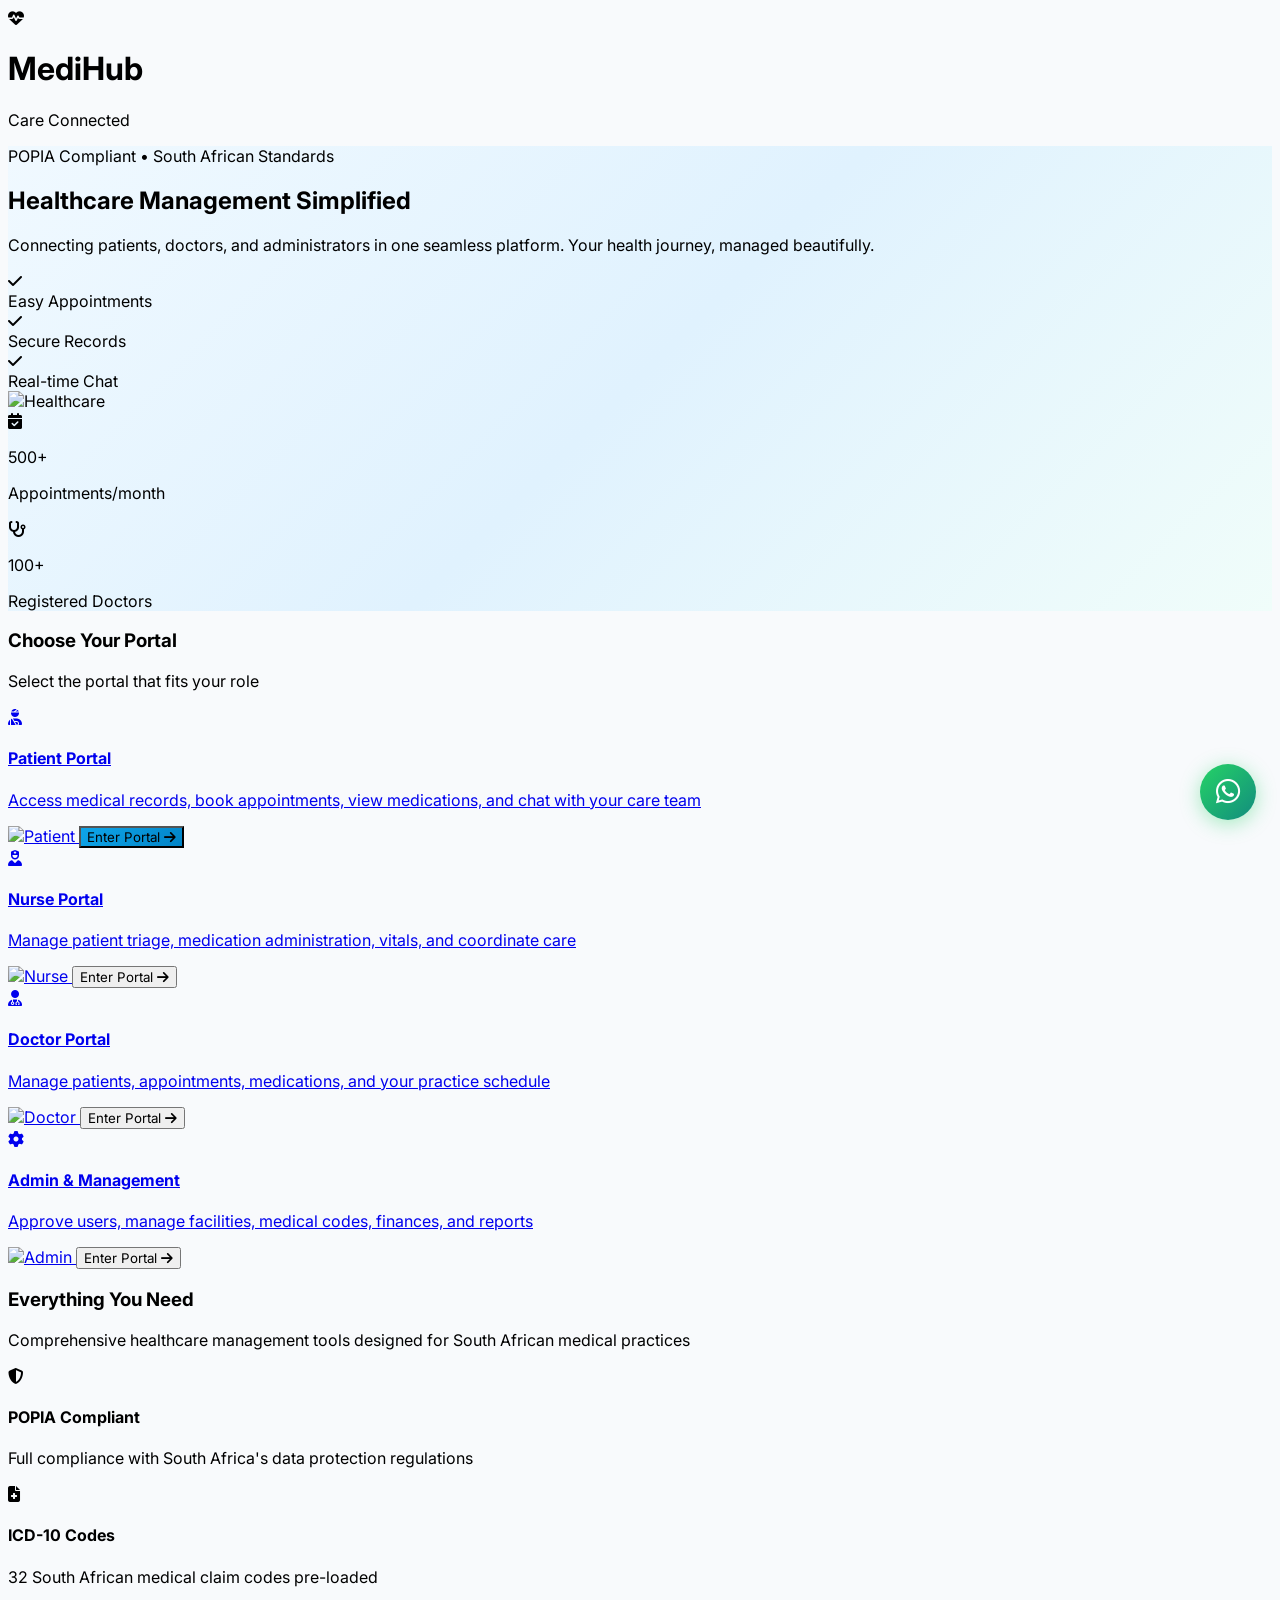
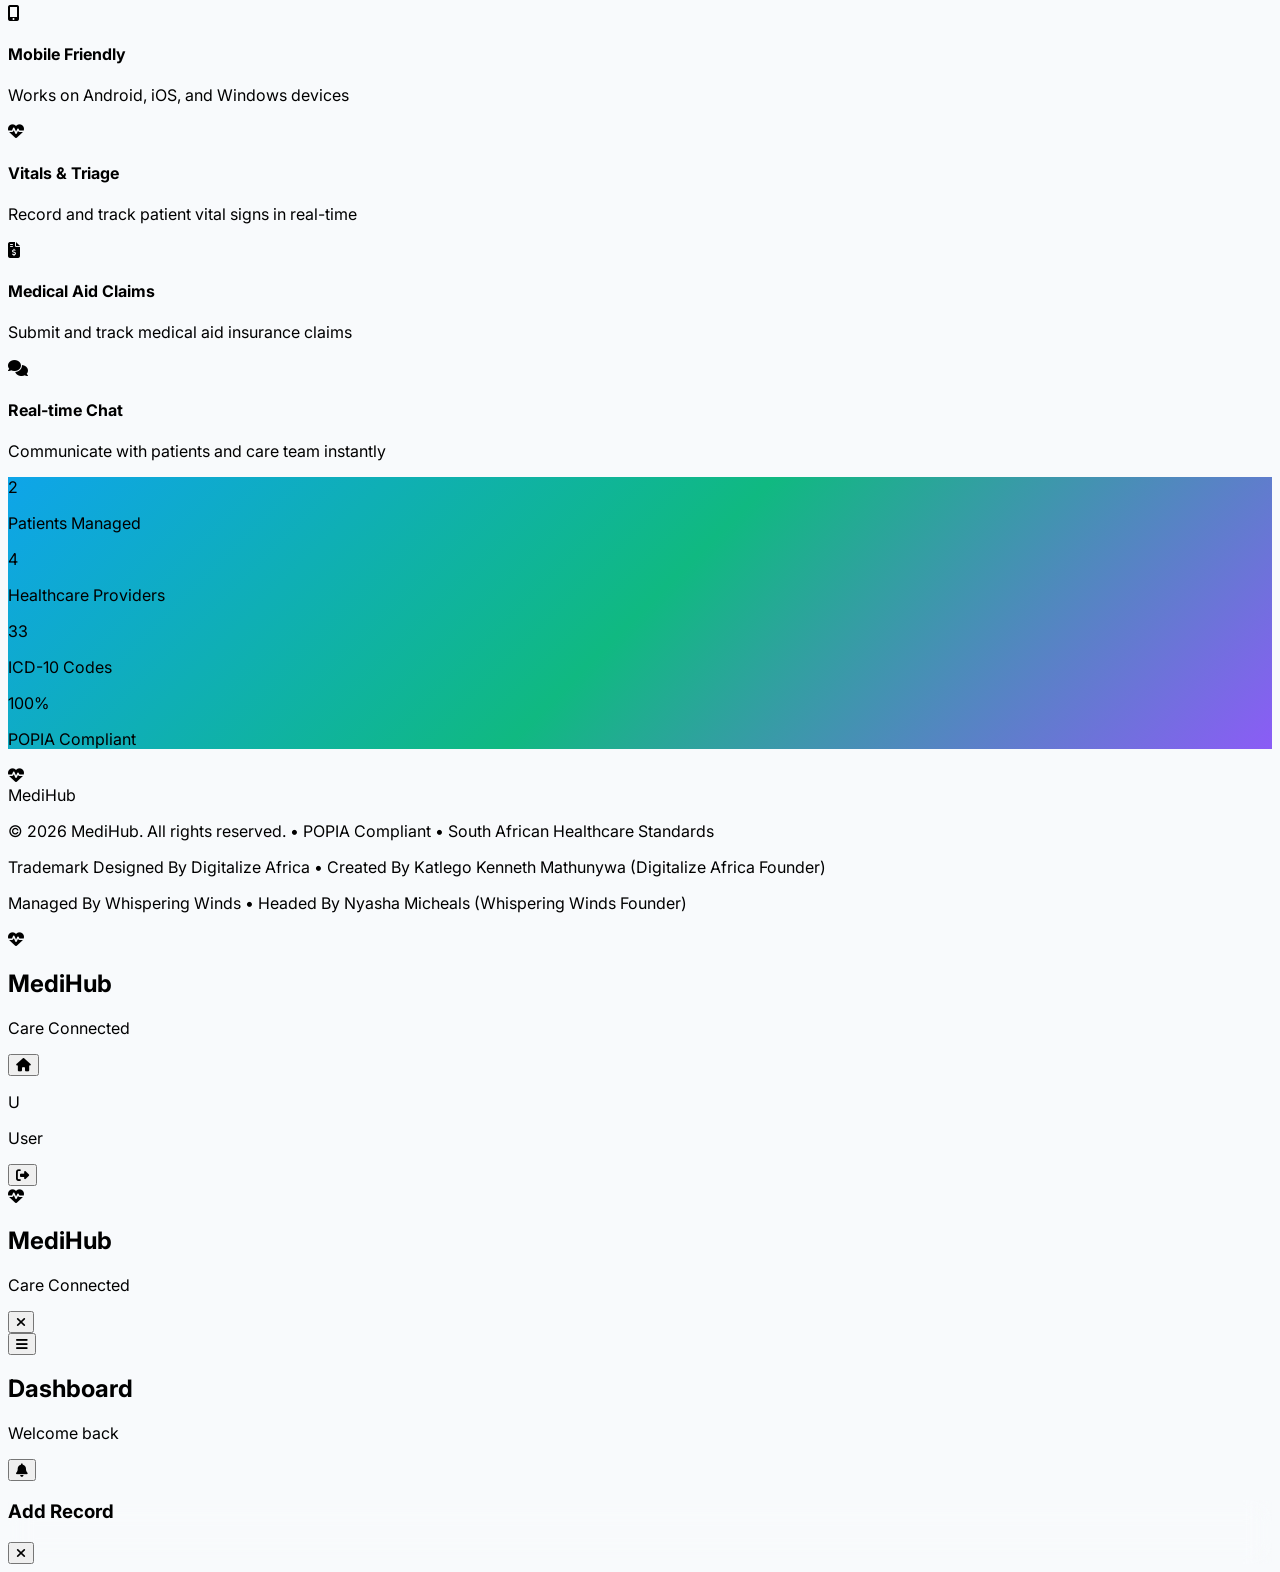
==== commit 73c1eccf: "compact sidebar on all portals" ====
--- a/index.html
+++ b/index.html
@@ -375,80 +375,62 @@
 
   <!-- Application -->
   <div id="app" class="flex h-screen overflow-hidden hidden">
-    <aside id="sidebar" class="w-72 bg-white border-r border-gray-200 flex-shrink-0 hidden md:flex flex-col transition-all duration-300">
-      <div class="p-6 border-b border-gray-200">
+        <aside id="sidebar" class="w-72 bg-white border-r border-gray-200 flex-shrink-0 hidden md:flex flex-col transition-all duration-300">
+      <div class="px-5 py-3 border-b border-gray-200">
         <div class="flex items-center justify-between">
           <div class="flex items-center gap-3">
-            <div class="w-12 h-12 bg-gradient-to-br from-sky-500 to-emerald-500 rounded-2xl flex items-center justify-center">
-              <i class="fas fa-heartbeat text-white text-2xl"></i>
-            </div>
-            <div>
-              <h1 class="text-xl font-bold text-gray-900">MediHub</h1>
-              <p class="text-xs text-gray-500">Care Connected</p>
-            </div>
-          </div>
-          <button onclick="goToLanding()" class="text-gray-500 hover:text-gray-700" title="Back to Landing">
-            <i class="fas fa-home text-lg"></i>
+            <div class="w-10 h-10 bg-gradient-to-br from-sky-500 to-emerald-500 rounded-xl flex items-center justify-center flex-shrink-0">
+              <i class="fas fa-heartbeat text-white text-lg"></i>
+            </div>
+            <div class="min-w-0">
+              <h1 class="text-base font-bold text-gray-900 truncate">MediHub</h1>
+              <p class="text-[10px] text-gray-500 truncate">Care Connected</p>
+            </div>
+          </div>
+          <button onclick="goToLanding()" class="text-gray-400 hover:text-gray-600 p-1.5 rounded-lg" title="Back to Landing">
+            <i class="fas fa-home text-sm"></i>
           </button>
         </div>
       </div>
-      
-      <div id="roleDisplay" class="p-4 border-b border-gray-200">
-        <div class="bg-gradient-to-r from-sky-50 to-emerald-50 rounded-xl p-4">
-          <p class="text-xs font-semibold text-gray-600 mb-1">Current Role</p>
-          <p id="currentRoleText" class="text-base font-bold text-gray-900 capitalize"></p>
-        </div>
-      </div>
-      
-      <nav id="sidebarNav" class="flex-1 p-4 space-y-2 overflow-y-auto scroll-hidden"></nav>
-      
-      <div class="p-4 border-t border-gray-200 bg-gray-50">
-        <div class="flex items-center gap-4">
-          <div class="w-12 h-12 bg-gradient-to-br from-sky-500 to-emerald-500 rounded-full flex items-center justify-center text-white font-semibold text-lg" id="userAvatar">U</div>
+      <div id="roleDisplay" class="px-5 py-2 border-b border-gray-200">
+        <div class="bg-gradient-to-r from-sky-50 to-emerald-50 rounded-lg px-3 py-2">
+          <p id="currentRoleText" class="text-xs font-bold text-gray-900 capitalize"></p>
+        </div>
+      </div>
+      <nav id="sidebarNav" class="flex-1 overflow-y-auto px-3 py-2 space-y-0.5 scroll-hidden"></nav>
+      <div class="px-4 py-2.5 border-t border-gray-200 bg-gray-50">
+        <div class="flex items-center gap-3">
+          <div class="w-9 h-9 bg-gradient-to-br from-sky-500 to-emerald-500 rounded-full flex items-center justify-center text-white font-semibold text-sm flex-shrink-0" id="userAvatar">U</div>
           <div class="flex-1 min-w-0">
-            <p class="text-sm font-medium text-gray-900 truncate" id="userName">User</p>
-            <p class="text-xs text-gray-500 truncate" id="userRoleText"></p>
-          </div>
-          <button onclick="logout()" class="text-gray-400 hover:text-red-500 p-2 rounded-lg transition-all" title="Logout">
-            <i class="fas fa-sign-out-alt text-lg"></i>
+            <p class="text-xs font-medium text-gray-900 truncate" id="userName">User</p>
+            <p class="text-[10px] text-gray-500 truncate" id="userRoleText"></p>
+          </div>
+          <button onclick="logout()" class="text-gray-400 hover:text-red-500 p-1.5 rounded-lg transition-all" title="Logout">
+            <i class="fas fa-sign-out-alt text-sm"></i>
           </button>
         </div>
       </div>
     </aside>
-
     <div id="mobileOverlay" class="fixed inset-0 bg-black bg-opacity-50 z-40 hidden md:hidden"></div>
     <aside id="mobileSidebar" class="fixed inset-y-0 left-0 w-72 bg-white flex-shrink-0 flex flex-col transition-transform duration-300 -translate-x-full z-50 md:hidden shadow-2xl">
-      <div class="p-6 border-b border-gray-200">
+      <div class="px-5 py-3 border-b border-gray-200">
         <div class="flex items-center justify-between">
           <div class="flex items-center gap-3">
-            <div class="w-12 h-12 bg-gradient-to-br from-sky-500 to-emerald-500 rounded-2xl flex items-center justify-center">
-              <i class="fas fa-heartbeat text-white text-2xl"></i>
-            </div>
-            <div>
-              <h1 class="text-xl font-bold text-gray-900">MediHub</h1>
-              <p class="text-xs text-gray-500">Care Connected</p>
+            <div class="w-10 h-10 bg-gradient-to-br from-sky-500 to-emerald-500 rounded-xl flex items-center justify-center flex-shrink-0">
+              <i class="fas fa-heartbeat text-white text-lg"></i>
+            </div>
+            <div class="min-w-0">
+              <h1 class="text-base font-bold text-gray-900 truncate">MediHub</h1>
+              <p class="text-[10px] text-gray-500 truncate">Care Connected</p>
             </div>
           </div>
           <button id="closeMobileSidebar" class="text-gray-500 hover:text-gray-700">
-            <i class="fas fa-times text-2xl"></i>
+            <i class="fas fa-times text-lg"></i>
           </button>
         </div>
       </div>
-      <div id="mobileNav" class="flex-1 overflow-y-auto p-4 space-y-2"></div>
-      <div class="p-4 border-t border-gray-200 bg-gray-50">
-        <div class="flex items-center gap-3">
-          <div class="w-10 h-10 bg-gradient-to-br from-sky-500 to-emerald-500 rounded-full flex items-center justify-center text-white font-semibold" id="mobileUserAvatar">U</div>
-          <div class="flex-1 min-w-0">
-            <p class="text-sm font-medium text-gray-900 truncate" id="mobileUserName">User</p>
-            <p class="text-xs text-gray-500 truncate" id="mobileUserRole"></p>
-          </div>
-          <button onclick="logout()" class="text-gray-400 hover:text-red-500 p-2 rounded-lg transition-all" title="Logout">
-            <i class="fas fa-sign-out-alt"></i>
-          </button>
-        </div>
-      </div>
+      <div id="mobileNav" class="flex-1 overflow-y-auto px-3 py-2 space-y-0.5 scroll-hidden"></div>
     </aside>
-
     <div class="flex-1 flex flex-col overflow-hidden bg-gray-50">
       <header class="bg-white border-b border-gray-200 px-4 md:px-8 py-4 shadow-sm">
         <div class="flex items-center justify-between">
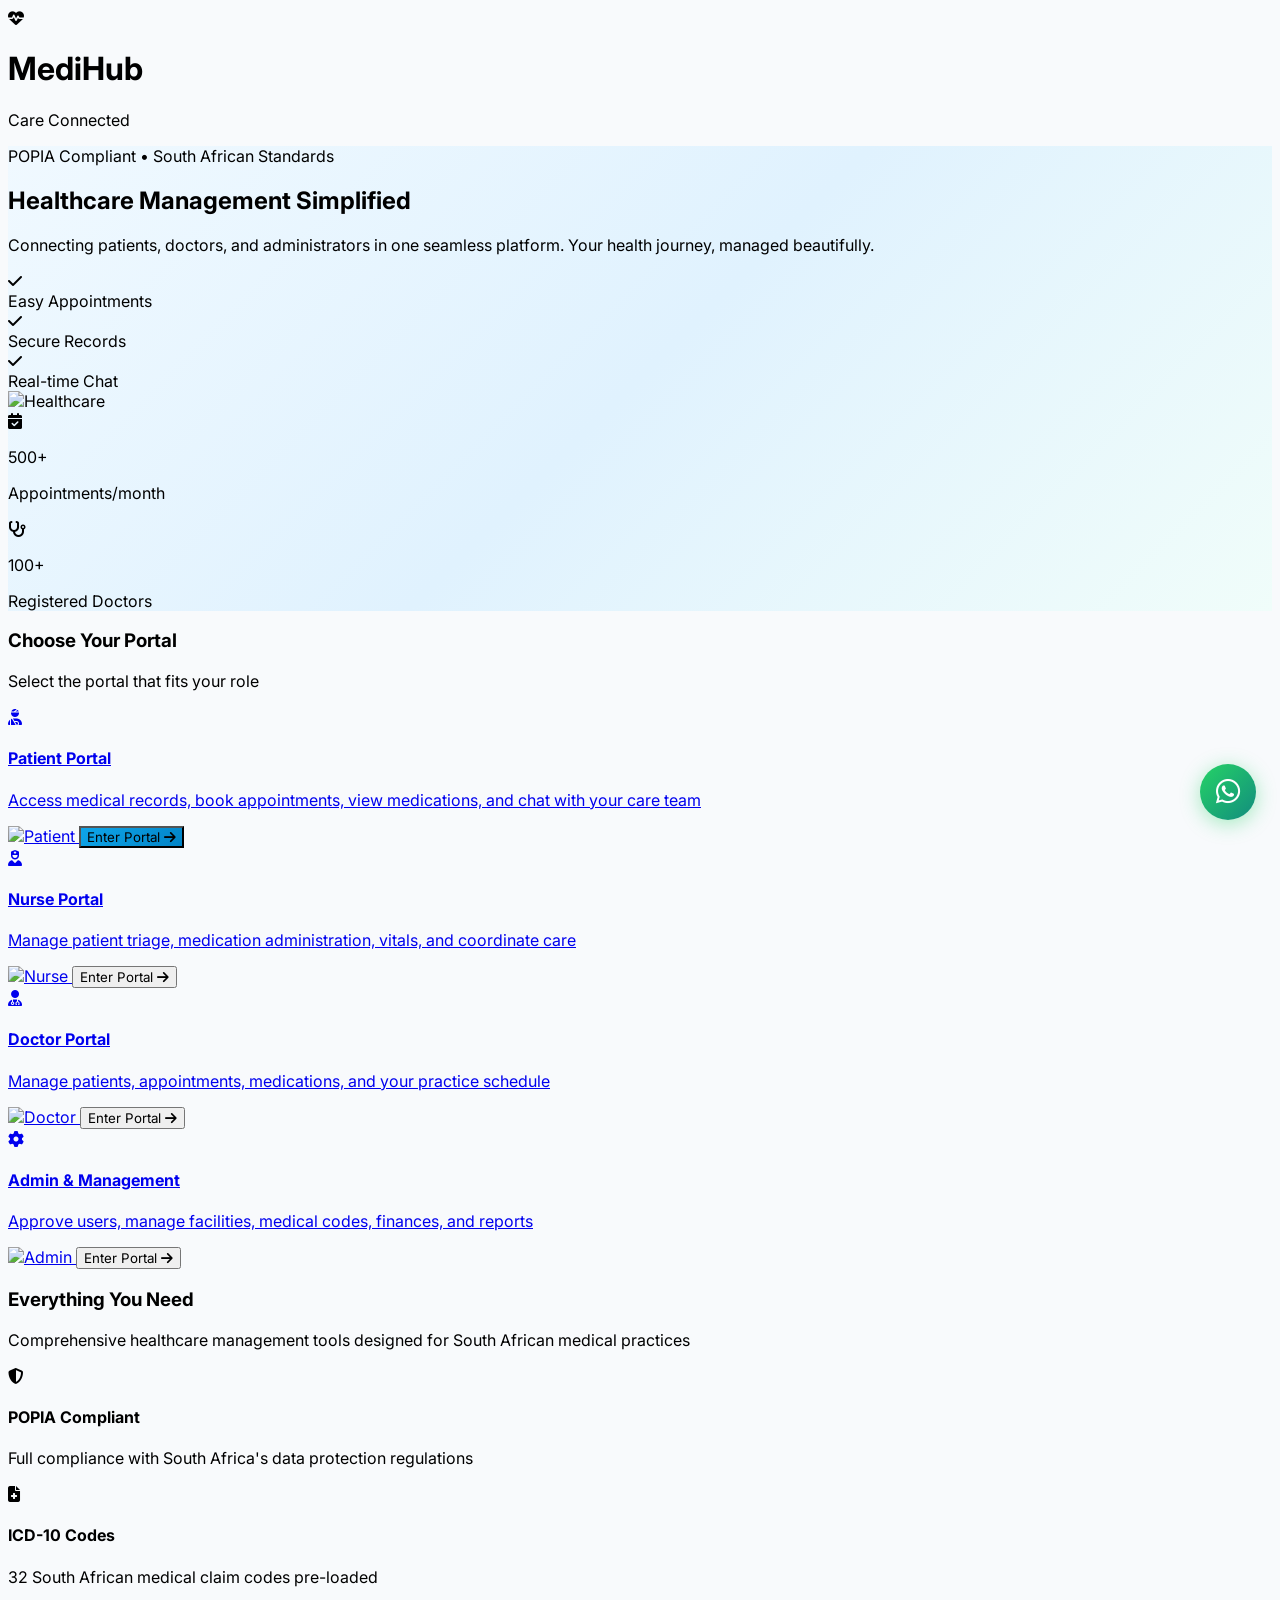
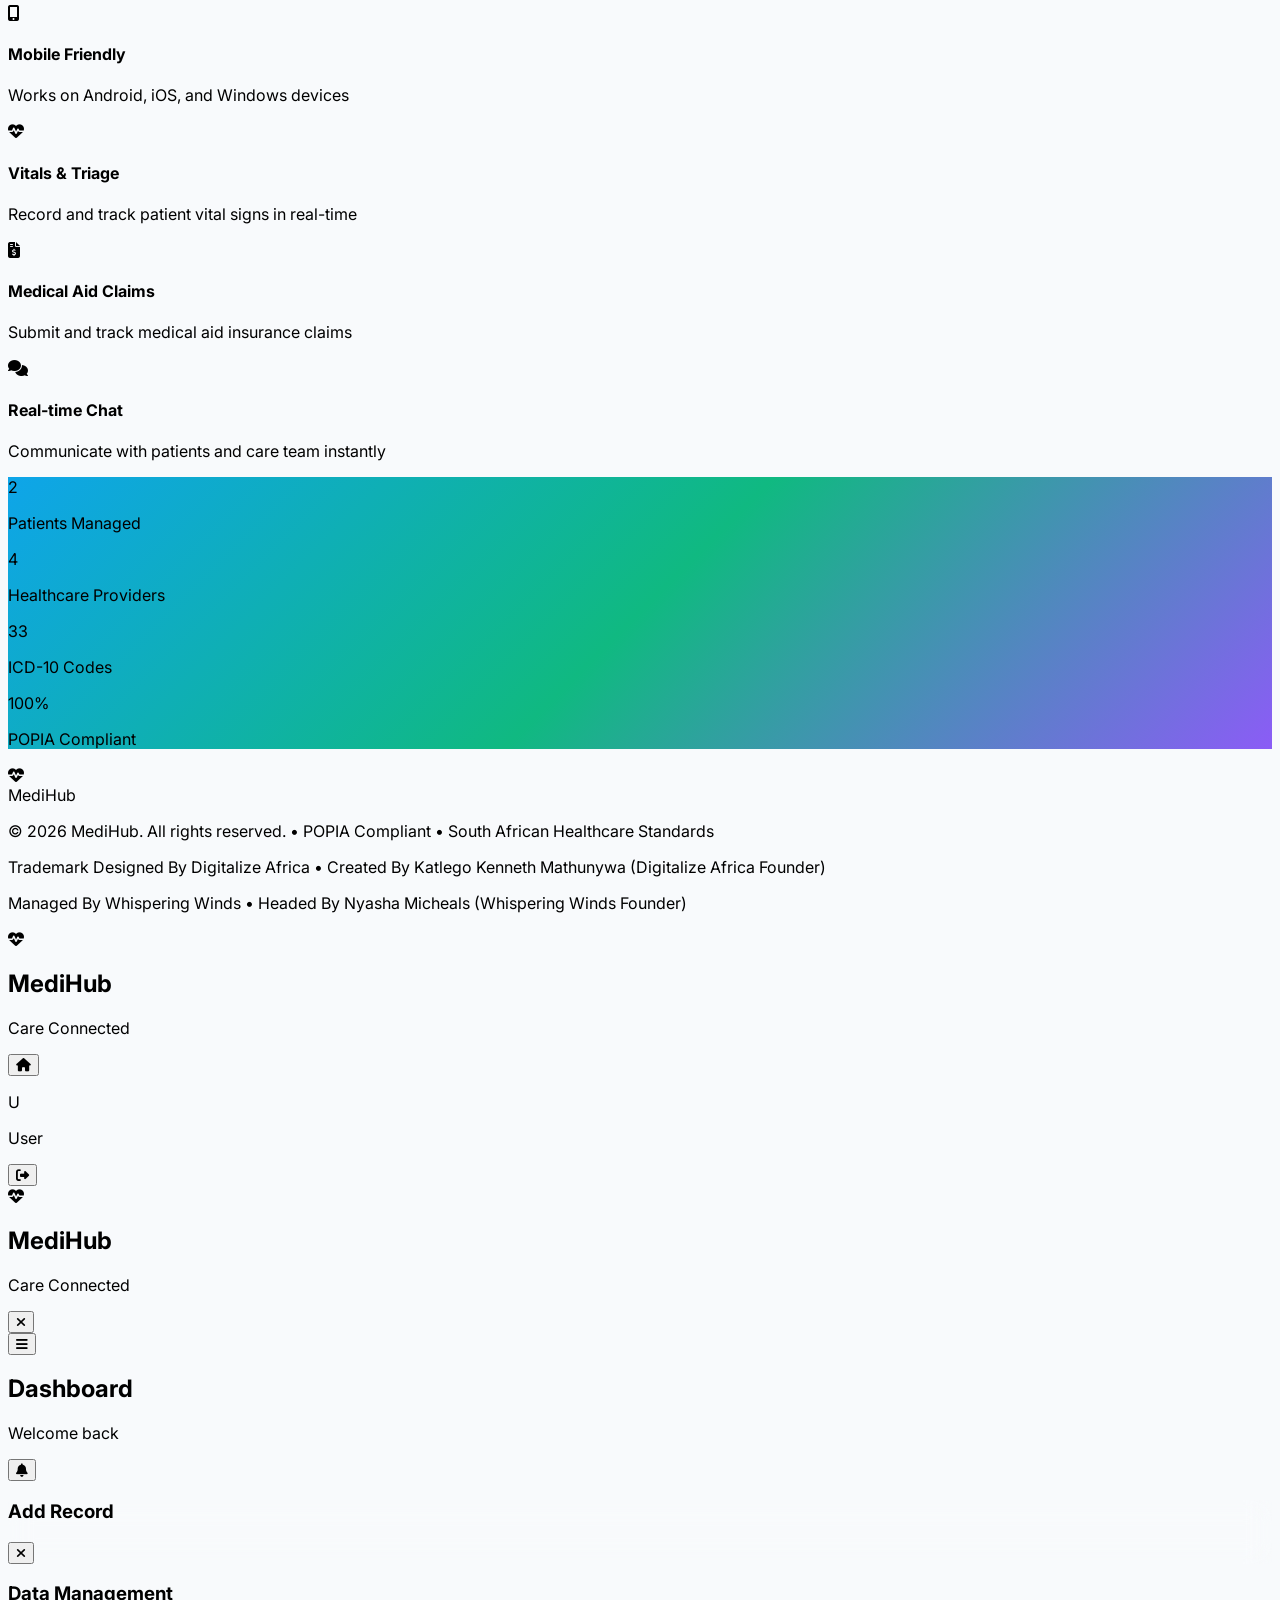
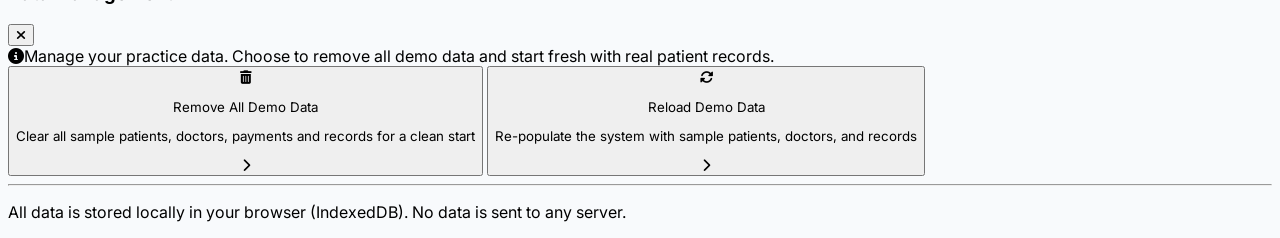
==== commit 130c2130: "add data management modal to landing page" ====
--- a/index.html
+++ b/index.html
@@ -32,8 +32,6 @@
     @keyframes slideInLeft { from { opacity: 0; transform: translateX(-100%); } to { opacity: 1; transform: translateX(0); } }
     .fade-in { animation: fadeIn 0.4s cubic-bezier(0.16, 1, 0.3, 1); }
     .slide-in-left { animation: slideInLeft 0.3s ease-out; }
-    .scroll-hidden::-webkit-scrollbar { display: none; }
-    .scroll-hidden { -ms-overflow-style: none; scrollbar-width: none; }
     
     .portal-card { 
       transition: all 0.4s cubic-bezier(0.16, 1, 0.3, 1); 
@@ -466,6 +464,45 @@
         </button>
       </div>
       <form id="modalForm" class="p-6 md:p-8 space-y-5"></form>
+    </div>
+  </div>
+
+  <!-- Data Management Overlay -->
+  <div id="dataManagementOverlay" class="fixed inset-0 bg-black bg-opacity-60 hidden items-center justify-center z-[70] p-4 flex">
+    <div class="bg-white rounded-3xl shadow-2xl w-full max-w-lg max-h-[90vh] overflow-y-auto">
+      <div class="p-6 md:p-8 border-b border-gray-200 flex items-center justify-between sticky top-0 bg-white z-10">
+        <h3 class="text-xl md:text-2xl font-bold text-gray-900">Data Management</h3>
+        <button onclick="closeDataManagement()" class="text-gray-400 hover:text-gray-600 transition-all p-2 hover:bg-gray-100 rounded-xl">
+          <i class="fas fa-times text-2xl"></i>
+        </button>
+      </div>
+      <div class="p-6 md:p-8 space-y-6">
+        <div class="bg-amber-50 border border-amber-200 rounded-xl p-4 text-sm text-amber-800">
+          <i class="fas fa-info-circle mr-2"></i>Manage your practice data. Choose to remove all demo data and start fresh with real patient records.
+        </div>
+        <button onclick="clearAllData(); closeDataManagement();" class="w-full flex items-center gap-4 p-5 border-2 border-red-200 hover:border-red-400 rounded-xl text-left transition-all group">
+          <div class="w-12 h-12 bg-red-100 rounded-xl flex items-center justify-center flex-shrink-0 group-hover:bg-red-200 transition-all">
+            <i class="fas fa-trash-alt text-red-600 text-xl"></i>
+          </div>
+          <div class="flex-1 min-w-0">
+            <p class="font-bold text-gray-900">Remove All Demo Data</p>
+            <p class="text-sm text-gray-500">Clear all sample patients, doctors, payments and records for a clean start</p>
+          </div>
+          <i class="fas fa-chevron-right text-gray-400 group-hover:text-gray-600 transition-all"></i>
+        </button>
+        <button onclick="closeDataManagement(); loadSampleData(); alert('Demo data loaded successfully!');" class="w-full flex items-center gap-4 p-5 border-2 border-emerald-200 hover:border-emerald-400 rounded-xl text-left transition-all group">
+          <div class="w-12 h-12 bg-emerald-100 rounded-xl flex items-center justify-center flex-shrink-0 group-hover:bg-emerald-200 transition-all">
+            <i class="fas fa-rotate text-emerald-600 text-xl"></i>
+          </div>
+          <div class="flex-1 min-w-0">
+            <p class="font-bold text-gray-900">Reload Demo Data</p>
+            <p class="text-sm text-gray-500">Re-populate the system with sample patients, doctors, and records</p>
+          </div>
+          <i class="fas fa-chevron-right text-gray-400 group-hover:text-gray-600 transition-all"></i>
+        </button>
+        <hr class="border-gray-200">
+        <p class="text-xs text-gray-400 text-center">All data is stored locally in your browser (IndexedDB). No data is sent to any server.</p>
+      </div>
     </div>
   </div>
 
@@ -641,6 +678,27 @@
   for (const n of sampleNotes) await dbAdd('doctorNotes', n);
 };
 
+const STORES = ['patients', 'doctors', 'nurses', 'admins', 'medicalCodes', 'payments', 'expenses', 'claims', 'doctorSchedules', 'clinics', 'hospitals', 'procedures', 'prescriptions', 'doctorNotes', 'messages', 'appointments'];
+
+const clearAllData = async () => {
+  if (!confirm('Are you sure you want to remove all demo data? This will clear all patients, doctors, nurses, payments, and other records. New data you added will also be deleted.')) return;
+  for (const store of STORES) {
+    const all = await dbGetAll(store);
+    for (const item of all) await dbDelete(store, item.id);
+  }
+  alert('All data cleared. The system is now ready for real data input.');
+};
+
+const openDataManagement = () => {
+  const overlay = document.getElementById('dataManagementOverlay');
+  if (overlay) overlay.classList.remove('hidden');
+};
+
+const closeDataManagement = () => {
+  const overlay = document.getElementById('dataManagementOverlay');
+  if (overlay) overlay.classList.add('hidden');
+};
+
 const goToLanding = () => {
   document.getElementById('landingPage').classList.remove('hidden');
   document.getElementById('app').classList.add('hidden');
@@ -689,6 +747,11 @@
     <div class="mt-8 flex justify-end gap-3">
       <button type="button" onclick="closeModal()" class="px-6 py-3 text-gray-700 bg-gray-100 rounded-xl font-semibold hover:bg-gray-200 transition-all">Cancel</button>
       <button type="submit" class="px-6 py-3 bg-gradient-to-r from-sky-500 to-sky-600 text-white rounded-xl font-semibold hover:shadow-lg transition-all">Login</button>
+    </div>
+    <div class="mt-4 text-center">
+      <button type="button" onclick="closeModal(); openDataManagement();" class="text-sm text-emerald-600 hover:text-emerald-700 font-medium">
+        <i class="fas fa-database mr-1"></i>Manage Data
+      </button>
     </div>
   `;
   
--- a/styles.css
+++ b/styles.css
@@ -36,29 +36,28 @@
 
 .sidebar-link {
   transition: all 0.2s ease;
-  border-radius: 12px;
-  margin: 2px 8px;
+  border-radius: 8px;
   position: relative;
 }
 .sidebar-link.active {
   background: linear-gradient(135deg, var(--primary) 0%, var(--primary-dark) 100%);
   color: white;
-  box-shadow: 0 4px 16px rgba(5, 150, 105, 0.3);
+  box-shadow: 0 2px 8px rgba(5, 150, 105, 0.25);
 }
 .sidebar-link.active::before {
   content: '';
   position: absolute;
-  left: -8px;
+  left: -3px;
   top: 50%;
   transform: translateY(-50%);
-  width: 4px;
-  height: 20px;
+  width: 3px;
+  height: 16px;
   background: var(--primary-light);
-  border-radius: 0 4px 4px 0;
+  border-radius: 0 3px 3px 0;
 }
 .sidebar-link:not(.active):hover {
-  background: rgba(255,255,255,0.08);
-  color: white;
+  background: #f1f5f9;
+  color: var(--text);
 }
 
 .card {
@@ -178,9 +177,15 @@
   0% { transform: scale(0.8); opacity: 1; }
   100% { transform: scale(2); opacity: 0; }
 }
-
-.scroll-hidden::-webkit-scrollbar { display: none; }
-.scroll-hidden { -ms-overflow-style: none; scrollbar-width: none; }
+.scroll-hidden::-webkit-scrollbar { width: 6px; }
+
+.scroll-hidden::-webkit-scrollbar-track { background: transparent; }
+
+.scroll-hidden::-webkit-scrollbar-thumb { background: #cbd5e1; border-radius: 3px; }
+
+.scroll-hidden::-webkit-scrollbar-thumb:hover { background: #94a3b8; }
+
+.scroll-hidden { scrollbar-width: thin; scrollbar-color: #cbd5e1 transparent; }
 
 .status-completed { background: #d1fae5; color: #065f46; }
 .status-pending { background: #fef3c7; color: #92400e; }
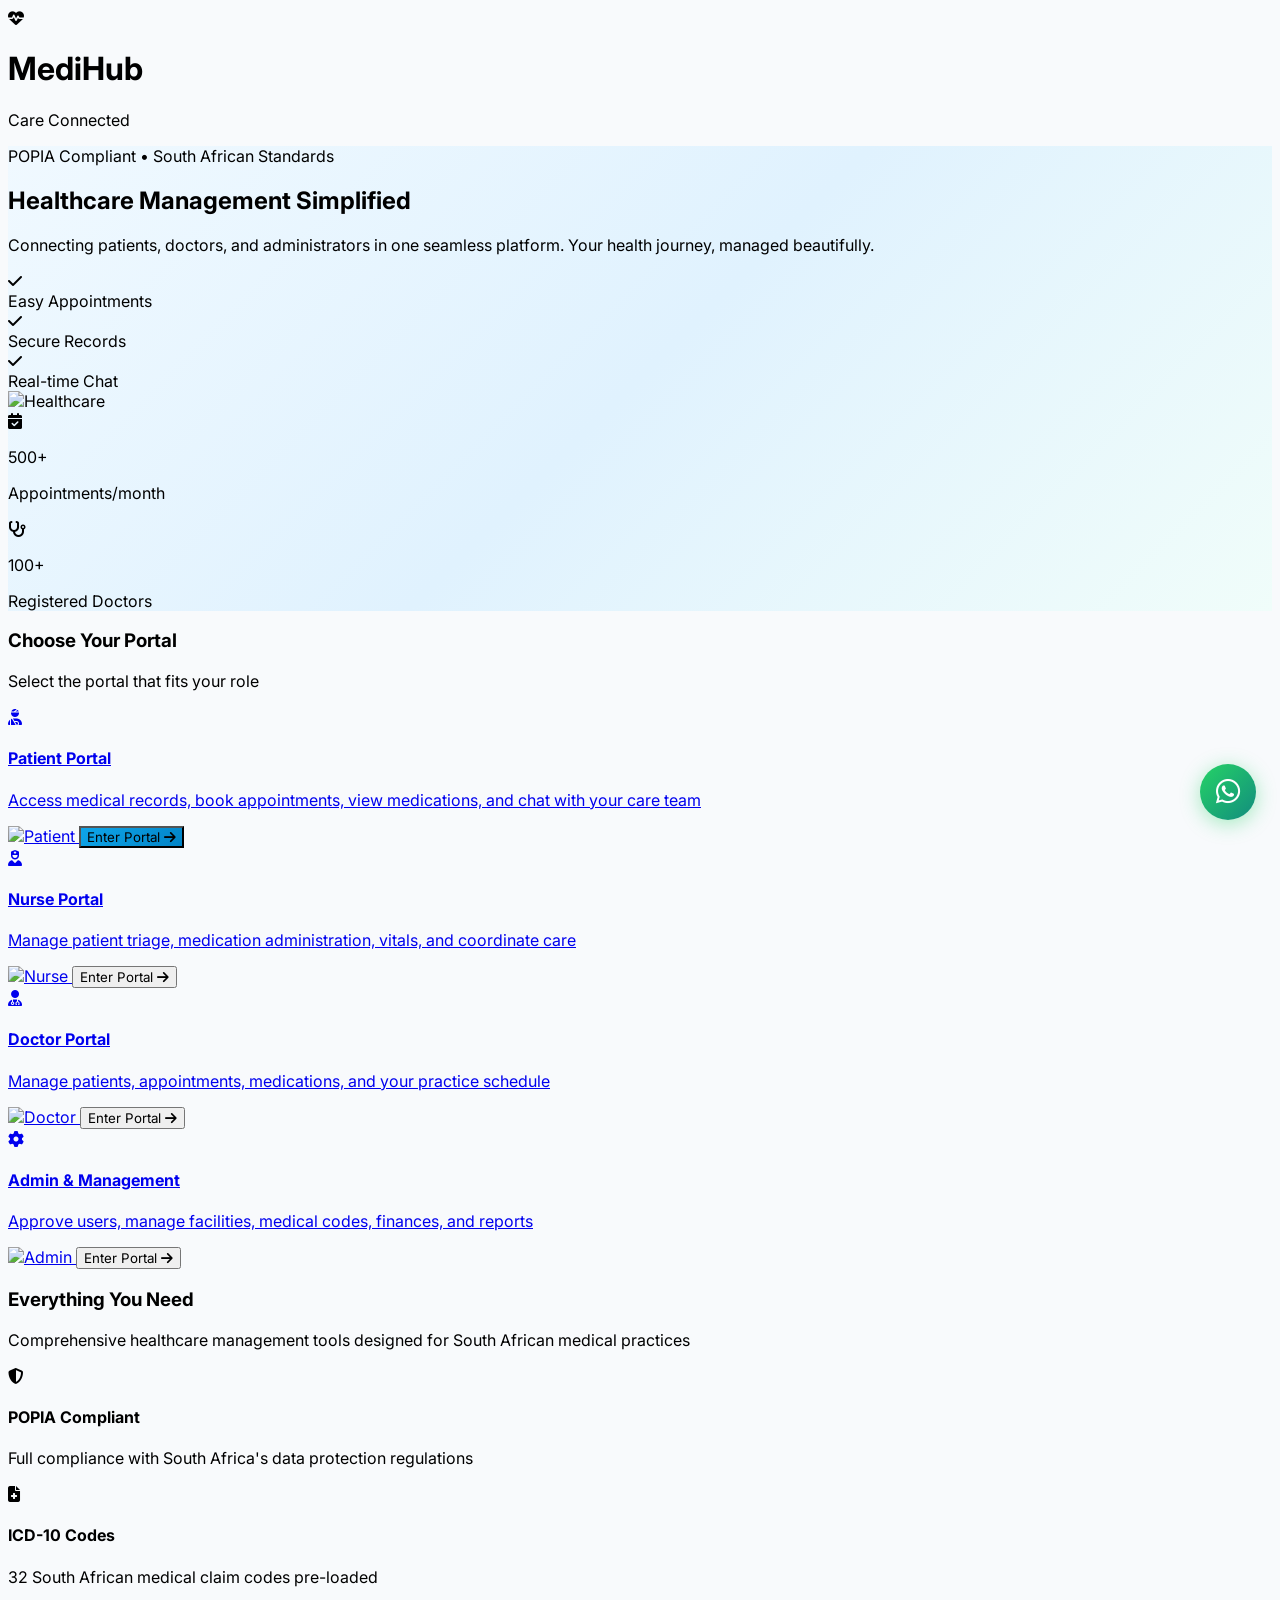
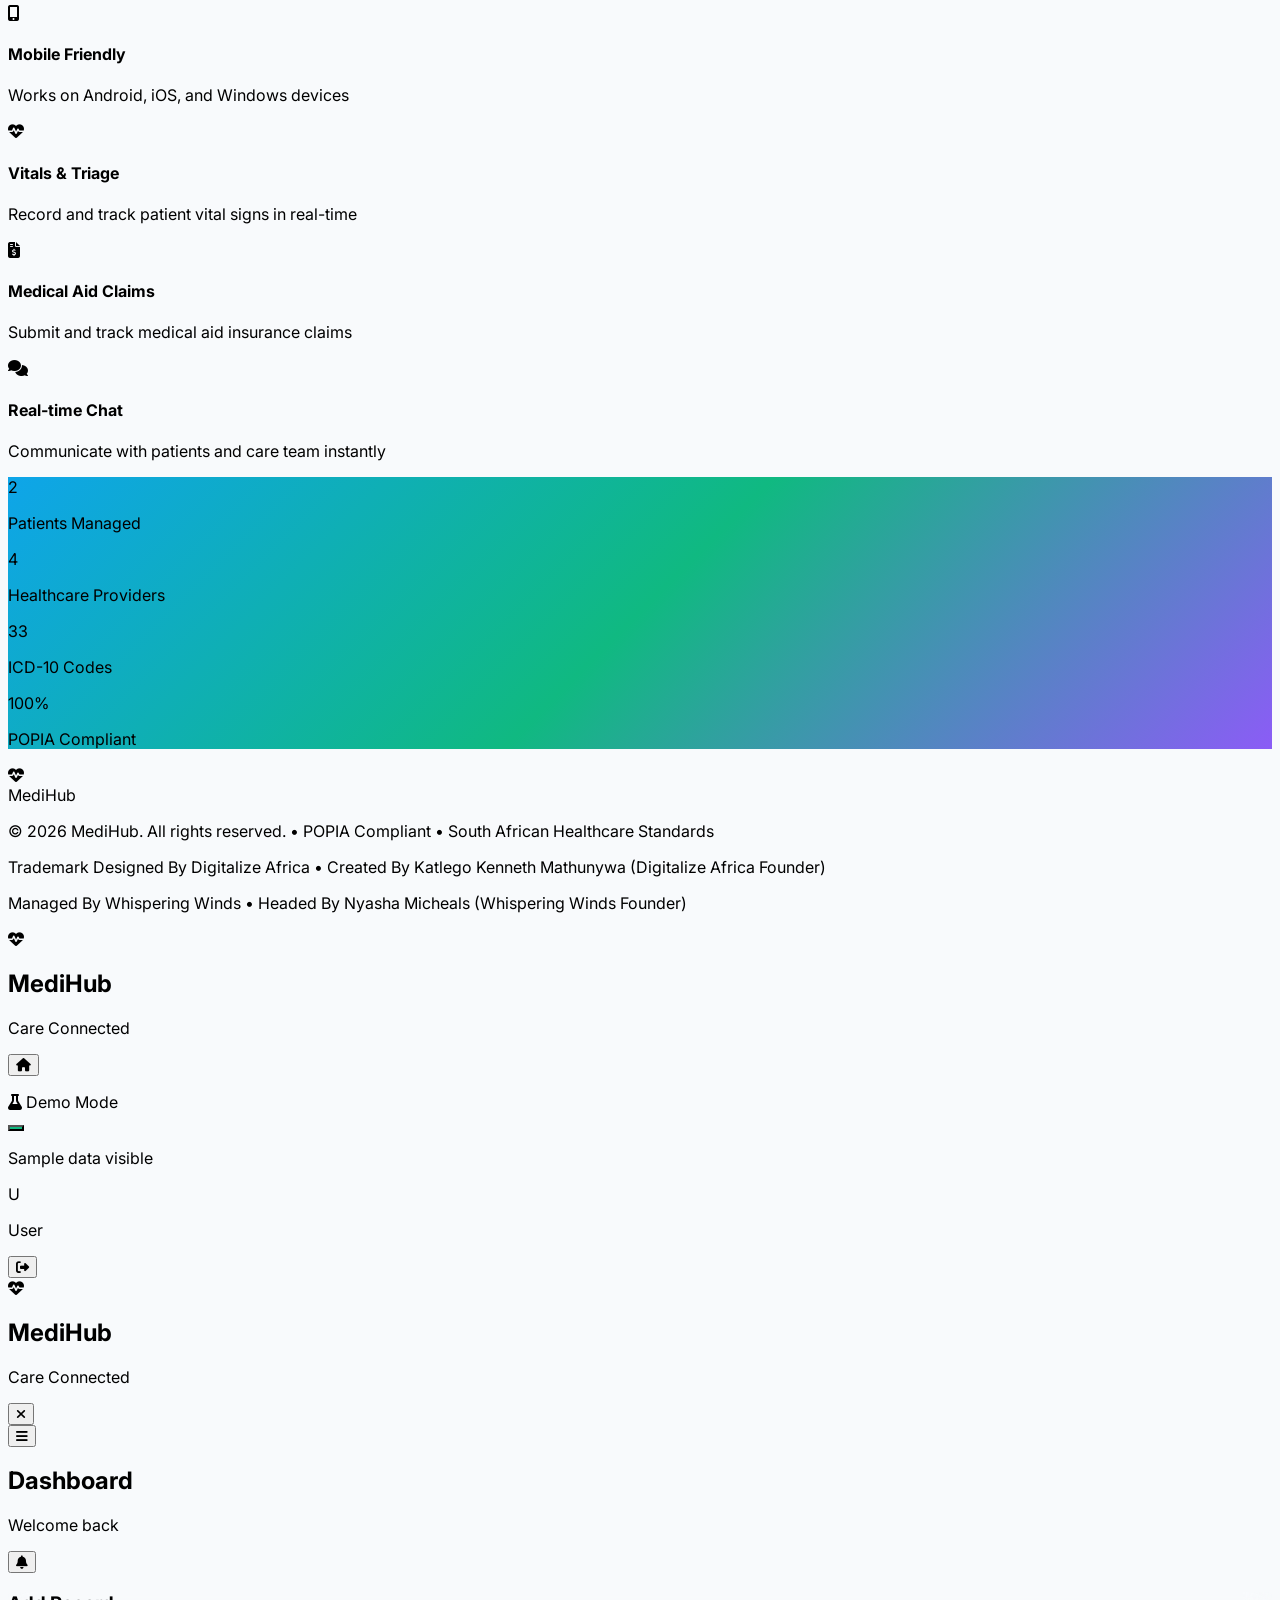
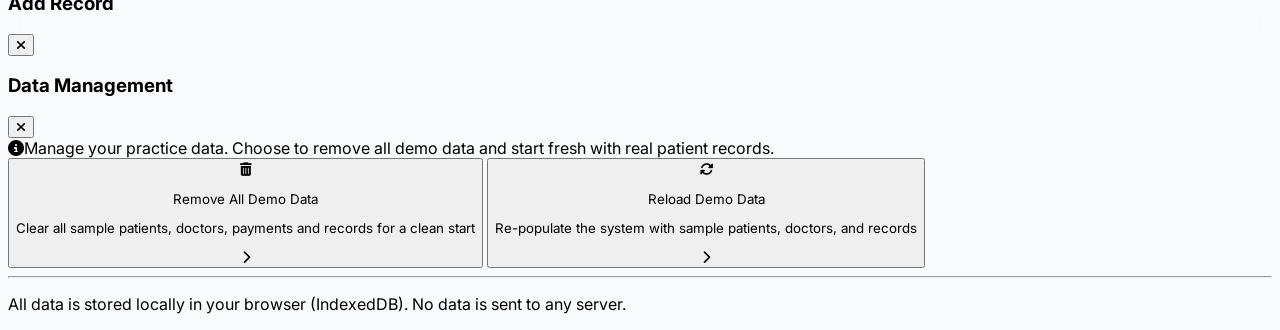
==== commit ab399769: "add production mode toggle - hide demo data, show only real records" ====
--- a/index.html
+++ b/index.html
@@ -396,6 +396,18 @@
         </div>
       </div>
       <nav id="sidebarNav" class="flex-1 overflow-y-auto px-3 py-2 space-y-0.5 scroll-hidden"></nav>
+      <div class="px-4 py-3 border-t border-gray-200">
+        <div class="flex items-center justify-between">
+          <div class="flex items-center gap-2">
+            <i class="fas fa-flask text-sm text-gray-400"></i>
+            <span class="text-xs font-medium text-gray-600">Demo Mode</span>
+          </div>
+          <button id="modeToggle" onclick="toggleProductionMode()" class="relative w-11 h-6 rounded-full transition-colors duration-200 ease-in-out focus:outline-none" style="background-color: #10b981;">
+            <span class="absolute left-0.5 top-0.5 bg-white w-5 h-5 rounded-full shadow-sm transition-transform duration-200 ease-in-out" style="transform: translateX(0);"></span>
+          </button>
+        </div>
+        <p id="modeLabel" class="text-[10px] text-gray-400 mt-1">Sample data visible</p>
+      </div>
       <div class="px-4 py-2.5 border-t border-gray-200 bg-gray-50">
         <div class="flex items-center gap-3">
           <div class="w-9 h-9 bg-gradient-to-br from-sky-500 to-emerald-500 rounded-full flex items-center justify-center text-white font-semibold text-sm flex-shrink-0" id="userAvatar">U</div>
@@ -514,6 +526,37 @@
 let currentView = 'dashboard';
 let editingId = null;
 let currentUser = null; // To store the logged-in user
+let appMode = localStorage.getItem('medihub_mode') || 'demo';
+
+const setAppMode = (mode) => {
+  appMode = mode;
+  localStorage.setItem('medihub_mode', mode);
+  if (typeof renderView === 'function') renderView(currentView);
+};
+
+const forMode = (data) => {
+  if (appMode === 'production') return data.filter(item => item._source !== 'demo');
+  return data;
+};
+
+const toggleProductionMode = () => {
+  const newMode = appMode === 'demo' ? 'production' : 'demo';
+  setAppMode(newMode);
+  const btn = document.getElementById('modeToggle');
+  const label = document.getElementById('modeLabel');
+  const text = btn?.parentElement?.querySelector('span.text-xs');
+  if (newMode === 'production') {
+    if (btn) { btn.style.backgroundColor = '#6366f1'; btn.querySelector('span').style.transform = 'translateX(20px)'; }
+    if (text) text.textContent = 'Production Mode';
+    if (label) label.textContent = 'Only real data shown';
+    if (typeof showToast === 'function') showToast('Production mode enabled - demo data hidden', 'info');
+  } else {
+    if (btn) { btn.style.backgroundColor = '#10b981'; btn.querySelector('span').style.transform = 'translateX(0)'; }
+    if (text) text.textContent = 'Demo Mode';
+    if (label) label.textContent = 'Sample data visible';
+    if (typeof showToast === 'function') showToast('Demo mode enabled - sample data visible', 'info');
+  }
+};
 
 const initDB = () => {
   return new Promise((resolve, reject) => {
@@ -622,28 +665,28 @@
     { code: 'Z76', description: 'Persons encountering health services in other circumstances', type: 'ICD-10', createdAt: new Date().toISOString() }
   ];
   const samplePayments = [
-    { patientId: 2, patientName: 'Emily Johnson', amount: 550.00, method: 'medical-aid', medicalAid: 'Momentum', reference: 'MN-2025-001', date: new Date(Date.now() - 86400000 * 7).toISOString(), status: 'completed' },
-    { patientId: 2, patientName: 'Emily Johnson', amount: 350.00, method: 'cash', reference: 'CASH-001', date: new Date(Date.now() - 86400000 * 5).toISOString(), status: 'completed' },
-    { patientId: 1, patientName: 'John Smith', amount: 800.00, method: 'card', reference: 'CRD-789', date: new Date(Date.now() - 86400000 * 3).toISOString(), status: 'completed' },
-    { patientId: 2, patientName: 'Emily Johnson', amount: 450.00, method: 'medical-aid', medicalAid: 'Momentum', reference: 'MN-2025-002', date: new Date(Date.now() - 86400000).toISOString(), status: 'pending' }
+    { patientId: 2, patientName: 'Emily Johnson', amount: 550.00, method: 'medical-aid', medicalAid: 'Momentum', reference: 'MN-2025-001', date: new Date(Date.now() - 86400000 * 7).toISOString(), status: 'completed', _source: 'demo' },
+    { patientId: 2, patientName: 'Emily Johnson', amount: 350.00, method: 'cash', reference: 'CASH-001', date: new Date(Date.now() - 86400000 * 5).toISOString(), status: 'completed', _source: 'demo' },
+    { patientId: 1, patientName: 'John Smith', amount: 800.00, method: 'card', reference: 'CRD-789', date: new Date(Date.now() - 86400000 * 3).toISOString(), status: 'completed', _source: 'demo' },
+    { patientId: 2, patientName: 'Emily Johnson', amount: 450.00, method: 'medical-aid', medicalAid: 'Momentum', reference: 'MN-2025-002', date: new Date(Date.now() - 86400000).toISOString(), status: 'pending', _source: 'demo' }
   ];
   const sampleExpenses = [
-    { description: 'Medical Supplies', category: 'supplies', amount: 2500.00, date: new Date(Date.now() - 86400000 * 10).toISOString(), paymentMethod: 'eft' },
-    { description: 'Staff Salaries', category: 'salaries', amount: 45000.00, date: new Date(Date.now() - 86400000 * 7).toISOString(), paymentMethod: 'eft' },
-    { description: 'Utilities', category: 'utilities', amount: 3500.00, date: new Date(Date.now() - 86400000 * 5).toISOString(), paymentMethod: 'debit-order' },
-    { description: 'Equipment Maintenance', category: 'maintenance', amount: 1800.00, date: new Date(Date.now() - 86400000 * 2).toISOString(), paymentMethod: 'card' }
+    { description: 'Medical Supplies', category: 'supplies', amount: 2500.00, date: new Date(Date.now() - 86400000 * 10).toISOString(), paymentMethod: 'eft', _source: 'demo' },
+    { description: 'Staff Salaries', category: 'salaries', amount: 45000.00, date: new Date(Date.now() - 86400000 * 7).toISOString(), paymentMethod: 'eft', _source: 'demo' },
+    { description: 'Utilities', category: 'utilities', amount: 3500.00, date: new Date(Date.now() - 86400000 * 5).toISOString(), paymentMethod: 'debit-order', _source: 'demo' },
+    { description: 'Equipment Maintenance', category: 'maintenance', amount: 1800.00, date: new Date(Date.now() - 86400000 * 2).toISOString(), paymentMethod: 'card', _source: 'demo' }
   ];
   const sampleClaims = [
-    { patientId: 2, patientName: 'Emily Johnson', doctorId: 1, doctorName: 'Dr. Sarah Wilson', medicalAid: 'Momentum', memberNumber: 'MM789012', amount: 1200.00, serviceDate: new Date(Date.now() - 86400000 * 14).toISOString(), status: 'submitted', codes: ['Z00'] }
+    { patientId: 2, patientName: 'Emily Johnson', doctorId: 1, doctorName: 'Dr. Sarah Wilson', medicalAid: 'Momentum', memberNumber: 'MM789012', amount: 1200.00, serviceDate: new Date(Date.now() - 86400000 * 14).toISOString(), status: 'submitted', codes: ['Z00'], _source: 'demo' }
   ];
   const sampleSchedules = [
-    { doctorId: 1, doctorName: 'Dr. Sarah Wilson', day: 'Monday', startTime: '09:00', endTime: '17:00', available: true },
-    { doctorId: 1, doctorName: 'Dr. Sarah Wilson', day: 'Tuesday', startTime: '09:00', endTime: '17:00', available: true },
-    { doctorId: 1, doctorName: 'Dr. Sarah Wilson', day: 'Wednesday', startTime: '09:00', endTime: '15:00', available: true },
-    { doctorId: 1, doctorName: 'Dr. Sarah Wilson', day: 'Thursday', startTime: '09:00', endTime: '17:00', available: true },
-    { doctorId: 1, doctorName: 'Dr. Sarah Wilson', day: 'Friday', startTime: '09:00', endTime: '14:00', available: true },
-    { doctorId: 1, doctorName: 'Dr. Sarah Wilson', day: 'Saturday', startTime: '09:00', endTime: '12:00', available: false },
-    { doctorId: 1, doctorName: 'Dr. Sarah Wilson', day: 'Sunday', startTime: '00:00', endTime: '00:00', available: false }
+    { doctorId: 1, doctorName: 'Dr. Sarah Wilson', day: 'Monday', startTime: '09:00', endTime: '17:00', available: true, _source: 'demo' },
+    { doctorId: 1, doctorName: 'Dr. Sarah Wilson', day: 'Tuesday', startTime: '09:00', endTime: '17:00', available: true, _source: 'demo' },
+    { doctorId: 1, doctorName: 'Dr. Sarah Wilson', day: 'Wednesday', startTime: '09:00', endTime: '15:00', available: true, _source: 'demo' },
+    { doctorId: 1, doctorName: 'Dr. Sarah Wilson', day: 'Thursday', startTime: '09:00', endTime: '17:00', available: true, _source: 'demo' },
+    { doctorId: 1, doctorName: 'Dr. Sarah Wilson', day: 'Friday', startTime: '09:00', endTime: '14:00', available: true, _source: 'demo' },
+    { doctorId: 1, doctorName: 'Dr. Sarah Wilson', day: 'Saturday', startTime: '09:00', endTime: '12:00', available: false, _source: 'demo' },
+    { doctorId: 1, doctorName: 'Dr. Sarah Wilson', day: 'Sunday', startTime: '00:00', endTime: '00:00', available: false, _source: 'demo' }
   ];
   for (const p of samplePatients) await dbAdd('patients', p);
   for (const d of sampleDoctors) await dbAdd('doctors', d);
@@ -655,25 +698,25 @@
   for (const cl of sampleClaims) await dbAdd('claims', cl);
   for (const s of sampleSchedules) await dbAdd('doctorSchedules', s);
   const sampleProcedures = [
-    { name: 'General Consultation', category: 'Consultation', duration: '15 min', standard: true },
-    { name: 'Blood Pressure Check', category: 'Vitals', duration: '5 min', standard: true },
-    { name: 'Blood Glucose Test', category: 'Lab', duration: '5 min', standard: true },
-    { name: 'Urine Test', category: 'Lab', duration: '10 min', standard: true },
-    { name: 'HIV Test (Rapid)', category: 'Lab', duration: '15 min', standard: true },
-    { name: 'TB Screening', category: 'Screening', duration: '15 min', standard: true },
-    { name: 'Child Immunisation', category: 'Prevention', duration: '10 min', standard: true },
-    { name: 'Wound Dressing', category: 'Procedure', duration: '15 min', standard: true },
-    { name: 'ECG', category: 'Diagnostic', duration: '20 min', standard: true },
+    { name: 'General Consultation', category: 'Consultation', duration: '15 min', standard: true, _source: 'demo' },
+    { name: 'Blood Pressure Check', category: 'Vitals', duration: '5 min', standard: true, _source: 'demo' },
+    { name: 'Blood Glucose Test', category: 'Lab', duration: '5 min', standard: true, _source: 'demo' },
+    { name: 'Urine Test', category: 'Lab', duration: '10 min', standard: true, _source: 'demo' },
+    { name: 'HIV Test (Rapid)', category: 'Lab', duration: '15 min', standard: true, _source: 'demo' },
+    { name: 'TB Screening', category: 'Screening', duration: '15 min', standard: true, _source: 'demo' },
+    { name: 'Child Immunisation', category: 'Prevention', duration: '10 min', standard: true, _source: 'demo' },
+    { name: 'Wound Dressing', category: 'Procedure', duration: '15 min', standard: true, _source: 'demo' },
+    { name: 'ECG', category: 'Diagnostic', duration: '20 min', standard: true, _source: 'demo' },
   ];
   for (const p of sampleProcedures) await dbAdd('procedures', p);
   const samplePrescriptions = [
-    { patientId: 1, patientName: 'John Smith', doctorName: 'Dr. Sarah Wilson', medication: 'Metformin 500mg', dosage: '1 tablet twice daily', quantity: 60, repeats: 2, instructions: 'Take with meals', status: 'dispensed', prescribedDate: new Date(Date.now() - 86400000 * 5).toISOString(), notes: 'For diabetes management' },
-    { patientId: 2, patientName: 'Emily Johnson', doctorName: 'Dr. Sarah Wilson', medication: 'Salbutamol Inhaler 100mcg', dosage: '2 puffs as needed', quantity: 1, repeats: 3, instructions: 'Use when short of breath', status: 'active', prescribedDate: new Date(Date.now() - 86400000 * 2).toISOString(), notes: 'For asthma' },
+    { patientId: 1, patientName: 'John Smith', doctorName: 'Dr. Sarah Wilson', medication: 'Metformin 500mg', dosage: '1 tablet twice daily', quantity: 60, repeats: 2, instructions: 'Take with meals', status: 'dispensed', prescribedDate: new Date(Date.now() - 86400000 * 5).toISOString(), notes: 'For diabetes management', _source: 'demo' },
+    { patientId: 2, patientName: 'Emily Johnson', doctorName: 'Dr. Sarah Wilson', medication: 'Salbutamol Inhaler 100mcg', dosage: '2 puffs as needed', quantity: 1, repeats: 3, instructions: 'Use when short of breath', status: 'active', prescribedDate: new Date(Date.now() - 86400000 * 2).toISOString(), notes: 'For asthma', _source: 'demo' },
   ];
   for (const p of samplePrescriptions) await dbAdd('prescriptions', p);
   const sampleNotes = [
-    { patientId: 1, patientName: 'John Smith', doctorName: 'Dr. Sarah Wilson', note: 'Patient presenting with elevated BP 145/95. Advised lifestyle modifications.', type: 'consultation', createdAt: new Date(Date.now() - 86400000 * 5).toISOString() },
-    { patientId: 2, patientName: 'Emily Johnson', doctorName: 'Dr. Sarah Wilson', note: 'Asthma review. Patient reports good control. Continue current management.', type: 'follow-up', createdAt: new Date(Date.now() - 86400000 * 2).toISOString() },
+    { patientId: 1, patientName: 'John Smith', doctorName: 'Dr. Sarah Wilson', note: 'Patient presenting with elevated BP 145/95. Advised lifestyle modifications.', type: 'consultation', createdAt: new Date(Date.now() - 86400000 * 5).toISOString(), _source: 'demo' },
+    { patientId: 2, patientName: 'Emily Johnson', doctorName: 'Dr. Sarah Wilson', note: 'Asthma review. Patient reports good control. Continue current management.', type: 'follow-up', createdAt: new Date(Date.now() - 86400000 * 2).toISOString(), _source: 'demo' },
   ];
   for (const n of sampleNotes) await dbAdd('doctorNotes', n);
 };
@@ -767,6 +810,19 @@
       document.getElementById('currentRoleText').textContent = currentRole.charAt(0).toUpperCase() + currentRole.slice(1) + ' Portal';
       renderNavigation();
       renderView('dashboard');
+      if (appMode === 'production') {
+        setTimeout(() => {
+          const btn = document.getElementById('modeToggle');
+          if (btn) {
+            btn.style.backgroundColor = '#6366f1';
+            btn.querySelector('span').style.transform = 'translateX(20px)';
+            const text = btn.parentElement?.querySelector('span.text-xs');
+            const label = document.getElementById('modeLabel');
+            if (text) text.textContent = 'Production Mode';
+            if (label) label.textContent = 'Only real data shown';
+          }
+        }, 100);
+      }
       await loadSampleData();
       await loadUserData();
     } else {
@@ -927,12 +983,12 @@
   const patients = await dbGetAll('patients');
   const doctors = await dbGetAll('doctors');
   const nurses = await dbGetAll('nurses');
-  const appointments = await dbGetAll('appointments');
-  const payments = await dbGetAll('payments');
-  const expenses = await dbGetAll('expenses');
+  const appointments = await dbGetAll('appointments').then(forMode);
+  const payments = await dbGetAll('payments').then(forMode);
+  const expenses = await dbGetAll('expenses').then(forMode);
   const medications = await dbGetAll('medications');
   const vitals = await dbGetAll('vitals');
-  const claims = await dbGetAll('claims');
+  const claims = await dbGetAll('claims').then(forMode);
   const pendingPatients = patients.filter(p => p.status === 'pending');
   const pendingDoctors = doctors.filter(d => d.status === 'pending');
   const pendingNurses = nurses.filter(n => n.status === 'pending');
@@ -1859,6 +1915,7 @@
       patientName: form.patientName.value, patientId: form.patientId.value ? parseInt(form.patientId.value) : null, amount: parseFloat(form.amount.value),
       method: form.method.value, reference: form.reference.value || '', medicalAid: form.medicalAid.value || '', status: form.status.value, date: new Date().toISOString()
     };
+    paymentData._source = 'production';
     await dbAdd('payments', paymentData);
     await addAuditLog(`Recorded payment from ${paymentData.patientName}: ${formatCurrency(paymentData.amount)}`);
     renderView('payments');
@@ -1866,7 +1923,7 @@
 };
 
 const renderPayments = async (container) => {
-  const payments = await dbGetAll('payments');
+  const payments = await dbGetAll('payments').then(forMode);
   const totalRevenue = payments.filter(p => p.status === 'completed').reduce((sum, p) => sum + p.amount, 0);
   const byMethod = {
     'medical-aid': payments.filter(p => p.method === 'medical-aid').reduce((sum, p) => sum + p.amount, 0),
@@ -1963,6 +2020,7 @@
       doctorName: form.doctorName.value || '', description: form.description.value, amount, tax, total: amount + taxAmount,
       dueDate: form.dueDate.value, status: form.status.value, createdAt: new Date().toISOString()
     };
+    invoiceData._source = 'production';
     await dbAdd('invoices', invoiceData);
     await addAuditLog(`Created invoice for ${invoiceData.patientName}: ${formatCurrency(invoiceData.total)}`);
     renderView('invoices');
@@ -1970,7 +2028,7 @@
 };
 
 const renderInvoices = async (container) => {
-  const invoices = await dbGetAll('invoices');
+  const invoices = await dbGetAll('invoices').then(forMode);
   const totalUnpaid = invoices.filter(i => i.status === 'unpaid').reduce((s, i) => s + i.total, 0);
   const totalPaid = invoices.filter(i => i.status === 'paid').reduce((s, i) => s + i.total, 0);
   const totalOverdue = invoices.filter(i => i.status === 'overdue').reduce((s, i) => s + i.total, 0);
@@ -2058,6 +2116,7 @@
       description: form.description.value, amount: parseFloat(form.amount.value), category: form.category.value,
       paymentMethod: form.paymentMethod.value, date: new Date().toISOString()
     };
+    expenseData._source = 'production';
     await dbAdd('expenses', expenseData);
     await addAuditLog(`Added expense: ${expenseData.description} - ${formatCurrency(expenseData.amount)}`);
     renderView('expenses');
@@ -2065,7 +2124,7 @@
 };
 
 const renderExpenses = async (container) => {
-  const expenses = await dbGetAll('expenses');
+  const expenses = await dbGetAll('expenses').then(forMode);
   const totalExpenses = expenses.reduce((sum, e) => sum + e.amount, 0);
   document.getElementById('pageTitle').textContent = 'Expenses';
   document.getElementById('pageSubtitle').textContent = 'Track all business expenses';
@@ -2133,6 +2192,7 @@
       medicalAid: form.medicalAid.value, memberNumber: form.memberNumber.value, amount: parseFloat(form.amount.value),
       serviceDate: form.serviceDate.value ? new Date(form.serviceDate.value).toISOString() : new Date().toISOString(), status: form.status.value, codes: []
     };
+    claimData._source = 'production';
     await dbAdd('claims', claimData);
     await addAuditLog(`Submitted claim for ${claimData.patientName}: ${formatCurrency(claimData.amount)}`);
     renderView('claims');
@@ -2140,7 +2200,7 @@
 };
 
 const renderClaims = async (container) => {
-  const claims = await dbGetAll('claims');
+  const claims = await dbGetAll('claims').then(forMode);
   document.getElementById('pageTitle').textContent = 'Claims';
   document.getElementById('pageSubtitle').textContent = 'Manage medical aid claims';
   container.innerHTML = `
@@ -2223,12 +2283,12 @@
   const patients = await dbGetAll('patients');
   const doctors = await dbGetAll('doctors');
   const nurses = await dbGetAll('nurses');
-  const payments = await dbGetAll('payments');
-  const expenses = await dbGetAll('expenses');
-  const claims = await dbGetAll('claims');
-  const invoices = await dbGetAll('invoices');
-  const appointments = await dbGetAll('appointments');
-  const prescriptions = await dbGetAll('prescriptions');
+  const payments = await dbGetAll('payments').then(forMode);
+  const expenses = await dbGetAll('expenses').then(forMode);
+  const claims = await dbGetAll('claims').then(forMode);
+  const invoices = await dbGetAll('invoices').then(forMode);
+  const appointments = await dbGetAll('appointments').then(forMode);
+  const prescriptions = await dbGetAll('prescriptions').then(forMode);
   const auditLogs = await dbGetAll('auditLogs');
   
   document.getElementById('pageTitle').textContent = 'Reports & Analytics';
@@ -2448,6 +2508,7 @@
       patientName: form.patientName.value, doctorName: form.doctorName.value, date: form.date.value, time: form.time.value,
       reason: form.reason.value || '', status: 'scheduled', createdAt: new Date().toISOString()
     };
+    appointmentData._source = 'production';
     await dbAdd('appointments', appointmentData);
     await addAuditLog(`Booked appointment for ${appointmentData.patientName} with ${appointmentData.doctorName}`);
     renderView('my-appointments');
@@ -2455,7 +2516,7 @@
 };
 
 const renderMyAppointments = async (container) => {
-  const appointments = await dbGetAll('appointments');
+  const appointments = await dbGetAll('appointments').then(forMode);
   document.getElementById('pageTitle').textContent = 'My Appointments';
   document.getElementById('pageSubtitle').textContent = 'View and manage my appointments';
   container.innerHTML = `
@@ -2489,7 +2550,7 @@
 };
 
 const renderMyFinances = async (container) => {
-  const payments = await dbGetAll('payments');
+  const payments = await dbGetAll('payments').then(forMode);
   const patientPayments = currentUser && currentUser.role === 'patient' ? payments.filter(p => p.patientId === currentUser.id) : payments;
   document.getElementById('pageTitle').textContent = 'My Finances';
   document.getElementById('pageSubtitle').textContent = 'View my payment history';
@@ -2643,7 +2704,7 @@
 };
 
 const renderAppointmentsList = async (container) => {
-  const appointments = await dbGetAll('appointments');
+  const appointments = await dbGetAll('appointments').then(forMode);
   document.getElementById('pageTitle').textContent = 'Appointments';
   document.getElementById('pageSubtitle').textContent = 'Manage all appointments';
   container.innerHTML = `
@@ -2744,7 +2805,7 @@
 };
 
 const renderChat = async (container) => {
-  const messages = await dbGetAll('chatMessages');
+  const messages = await dbGetAll('chatMessages').then(forMode);
   document.getElementById('pageTitle').textContent = 'Messages';
   document.getElementById('pageSubtitle').textContent = 'Chat with patients/doctors';
   container.innerHTML = `
@@ -2777,7 +2838,7 @@
     const input = document.getElementById('chatInput');
     const message = input.value.trim();
     if (message) {
-      await dbAdd('chatMessages', { message, fromMe: true, timestamp: new Date().toISOString() });
+      await dbAdd('chatMessages', { message, fromMe: true, timestamp: new Date().toISOString(), _source: 'production' });
       input.value = '';
       renderView('chat');
     }
